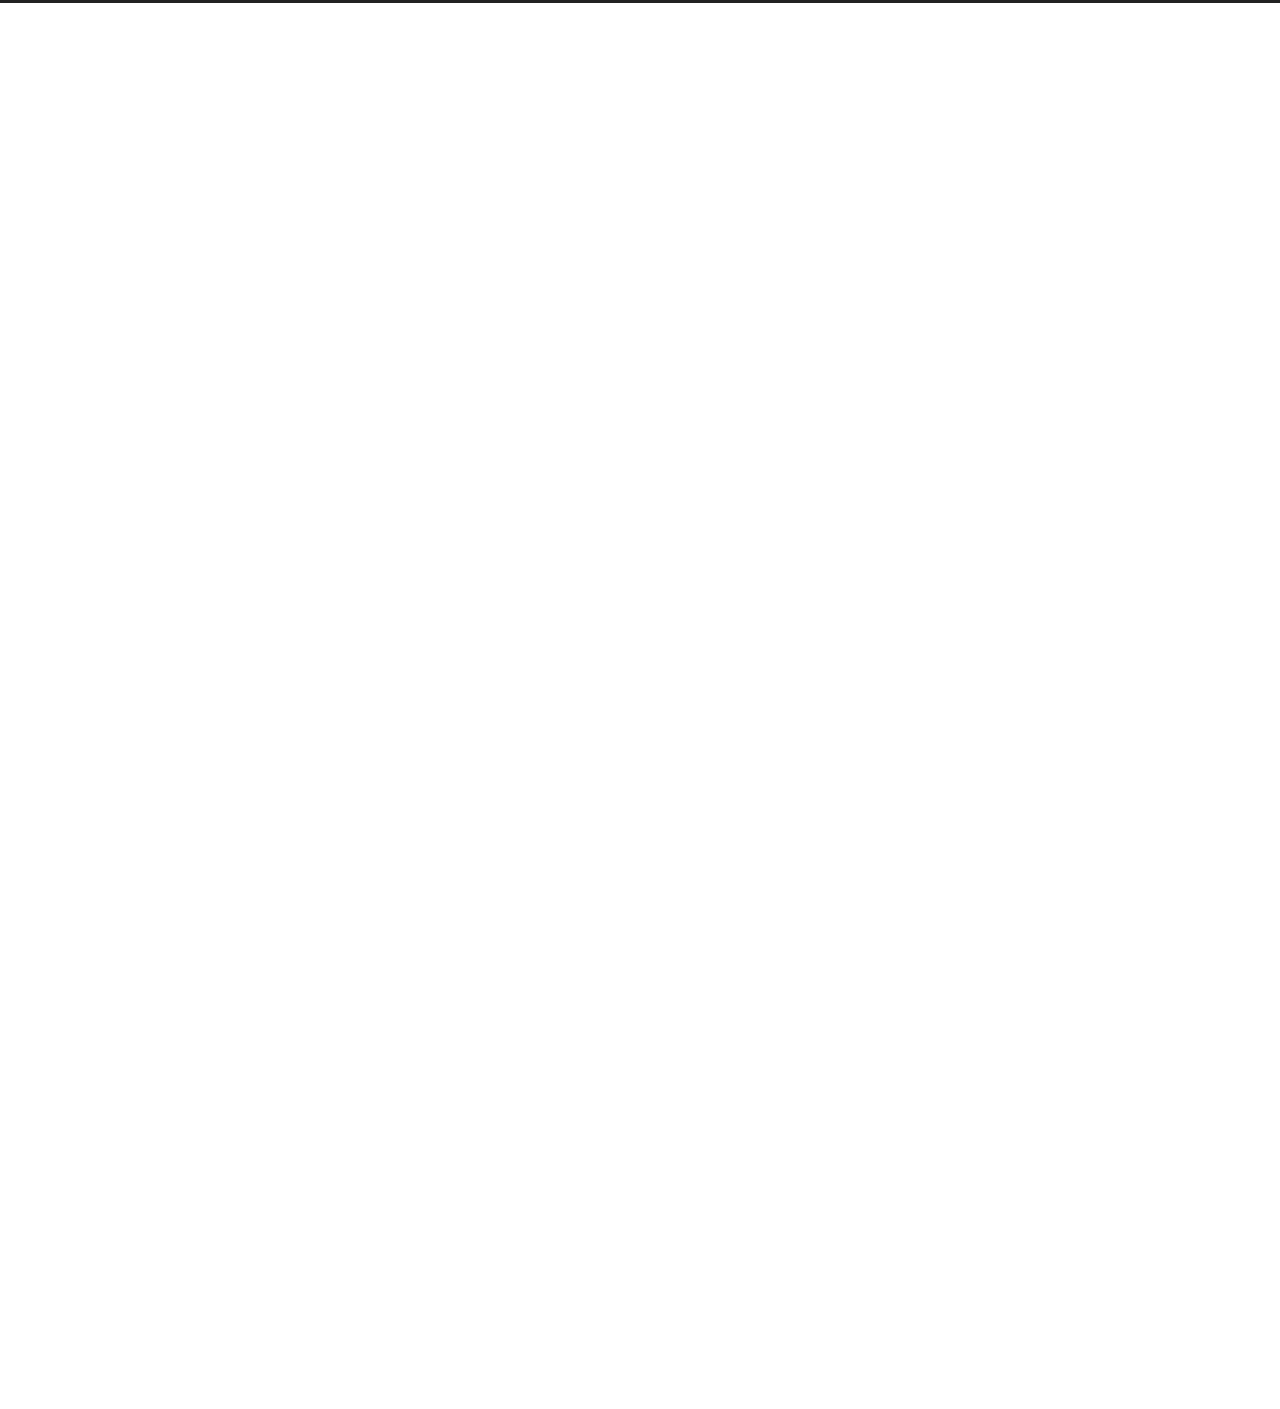
==== index.html @ e2748d56 "Site updated: 2022-07-27 19:43:59" ====
<!DOCTYPE html>
<html lang="en">
<head>
  <meta charset="UTF-8">
<meta name="viewport" content="width=device-width">
<meta name="theme-color" content="#222"><meta name="generator" content="Hexo 6.2.0">


  <link rel="apple-touch-icon" sizes="180x180" href="/images/apple-touch-icon-next.png">
  <link rel="icon" type="image/png" sizes="32x32" href="/images/favicon-32x32-next.png">
  <link rel="icon" type="image/png" sizes="16x16" href="/images/favicon-16x16-next.png">
  <link rel="mask-icon" href="/images/logo.svg" color="#222">

<link rel="stylesheet" href="/css/main.css">



<link rel="stylesheet" href="https://cdnjs.cloudflare.com/ajax/libs/font-awesome/6.1.1/css/all.min.css" integrity="sha256-DfWjNxDkM94fVBWx1H5BMMp0Zq7luBlV8QRcSES7s+0=" crossorigin="anonymous">
  <link rel="stylesheet" href="https://cdnjs.cloudflare.com/ajax/libs/animate.css/3.1.1/animate.min.css" integrity="sha256-PR7ttpcvz8qrF57fur/yAx1qXMFJeJFiA6pSzWi0OIE=" crossorigin="anonymous">

<script class="next-config" data-name="main" type="application/json">{"hostname":"example.com","root":"/","images":"/images","scheme":"Muse","darkmode":false,"version":"8.12.2","exturl":false,"sidebar":{"position":"left","display":"post","padding":18,"offset":12},"copycode":{"enable":false,"style":null},"bookmark":{"enable":false,"color":"#222","save":"auto"},"mediumzoom":false,"lazyload":false,"pangu":false,"comments":{"style":"tabs","active":null,"storage":true,"lazyload":false,"nav":null},"stickytabs":false,"motion":{"enable":true,"async":false,"transition":{"post_block":"fadeIn","post_header":"fadeInDown","post_body":"fadeInDown","coll_header":"fadeInLeft","sidebar":"fadeInUp"}},"prism":false,"i18n":{"placeholder":"Searching...","empty":"We didn't find any results for the search: ${query}","hits_time":"${hits} results found in ${time} ms","hits":"${hits} results found"}}</script><script src="/js/config.js"></script>

    <meta property="og:type" content="website">
<meta property="og:title" content="Hexo">
<meta property="og:url" content="http://example.com/index.html">
<meta property="og:site_name" content="Hexo">
<meta property="og:locale" content="en_US">
<meta property="article:author" content="John Doe">
<meta name="twitter:card" content="summary">


<link rel="canonical" href="http://example.com/">



<script class="next-config" data-name="page" type="application/json">{"sidebar":"","isHome":true,"isPost":false,"lang":"en","comments":"","permalink":"","path":"index.html","title":""}</script>

<script class="next-config" data-name="calendar" type="application/json">""</script>
<title>Hexo</title>
  





  <noscript>
    <link rel="stylesheet" href="/css/noscript.css">
  </noscript>
</head>

<body itemscope itemtype="http://schema.org/WebPage" class="use-motion">
  <div class="headband"></div>

  <main class="main">
    <header class="header" itemscope itemtype="http://schema.org/WPHeader">
      <div class="header-inner"><div class="site-brand-container">
  <div class="site-nav-toggle">
    <div class="toggle" aria-label="Toggle navigation bar" role="button">
    </div>
  </div>

  <div class="site-meta">

    <a href="/" class="brand" rel="start">
      <i class="logo-line"></i>
      <h1 class="site-title">Hexo</h1>
      <i class="logo-line"></i>
    </a>
  </div>

  <div class="site-nav-right">
    <div class="toggle popup-trigger">
    </div>
  </div>
</div>







</div>
        
  
  <div class="toggle sidebar-toggle" role="button">
    <span class="toggle-line"></span>
    <span class="toggle-line"></span>
    <span class="toggle-line"></span>
  </div>

  <aside class="sidebar">

    <div class="sidebar-inner sidebar-overview-active">
      <ul class="sidebar-nav">
        <li class="sidebar-nav-toc">
          Table of Contents
        </li>
        <li class="sidebar-nav-overview">
          Overview
        </li>
      </ul>

      <div class="sidebar-panel-container">
        <!--noindex-->
        <div class="post-toc-wrap sidebar-panel">
        </div>
        <!--/noindex-->

        <div class="site-overview-wrap sidebar-panel">
          <div class="site-author site-overview-item animated" itemprop="author" itemscope itemtype="http://schema.org/Person">
  <p class="site-author-name" itemprop="name">John Doe</p>
  <div class="site-description" itemprop="description"></div>
</div>
<div class="site-state-wrap site-overview-item animated">
  <nav class="site-state">
      <div class="site-state-item site-state-posts">
        <a href="/archives/">
          <span class="site-state-item-count">1</span>
          <span class="site-state-item-name">posts</span>
        </a>
      </div>
  </nav>
</div>



        </div>
      </div>
    </div>
  </aside>
  <div class="sidebar-dimmer"></div>


    </header>

    
  <div class="back-to-top" role="button" aria-label="Back to top">
    <i class="fa fa-arrow-up"></i>
    <span>0%</span>
  </div>

<noscript>
  <div class="noscript-warning">Theme NexT works best with JavaScript enabled</div>
</noscript>


    <div class="main-inner index posts-expand">

    


<div class="post-block">
  
  

  <article itemscope itemtype="http://schema.org/Article" class="post-content" lang="">
    <link itemprop="mainEntityOfPage" href="http://example.com/2022/07/27/hello-world/">

    <span hidden itemprop="author" itemscope itemtype="http://schema.org/Person">
      <meta itemprop="image" content="/images/avatar.gif">
      <meta itemprop="name" content="John Doe">
    </span>

    <span hidden itemprop="publisher" itemscope itemtype="http://schema.org/Organization">
      <meta itemprop="name" content="Hexo">
      <meta itemprop="description" content="">
    </span>

    <span hidden itemprop="post" itemscope itemtype="http://schema.org/CreativeWork">
      <meta itemprop="name" content="undefined | Hexo">
      <meta itemprop="description" content="">
    </span>
      <header class="post-header">
        <h2 class="post-title" itemprop="name headline">
          <a href="/2022/07/27/hello-world/" class="post-title-link" itemprop="url">Hello World</a>
        </h2>

        <div class="post-meta-container">
          <div class="post-meta">
    <span class="post-meta-item">
      <span class="post-meta-item-icon">
        <i class="far fa-calendar"></i>
      </span>
      <span class="post-meta-item-text">Posted on</span>

      <time title="Created: 2022-07-27 19:14:29" itemprop="dateCreated datePublished" datetime="2022-07-27T19:14:29+08:00">2022-07-27</time>
    </span>

  
</div>

        </div>
      </header>

    
    
    
    <div class="post-body" itemprop="articleBody">
          <p>Welcome to <a target="_blank" rel="noopener" href="https://hexo.io/">Hexo</a>! This is your very first post. Check <a target="_blank" rel="noopener" href="https://hexo.io/docs/">documentation</a> for more info. If you get any problems when using Hexo, you can find the answer in <a target="_blank" rel="noopener" href="https://hexo.io/docs/troubleshooting.html">troubleshooting</a> or you can ask me on <a target="_blank" rel="noopener" href="https://github.com/hexojs/hexo/issues">GitHub</a>.</p>
<h2 id="Quick-Start"><a href="#Quick-Start" class="headerlink" title="Quick Start"></a>Quick Start</h2><h3 id="Create-a-new-post"><a href="#Create-a-new-post" class="headerlink" title="Create a new post"></a>Create a new post</h3><figure class="highlight bash"><table><tr><td class="gutter"><pre><span class="line">1</span><br></pre></td><td class="code"><pre><span class="line">$ hexo new <span class="string">&quot;My New Post&quot;</span></span><br></pre></td></tr></table></figure>

<p>More info: <a target="_blank" rel="noopener" href="https://hexo.io/docs/writing.html">Writing</a></p>
<h3 id="Run-server"><a href="#Run-server" class="headerlink" title="Run server"></a>Run server</h3><figure class="highlight bash"><table><tr><td class="gutter"><pre><span class="line">1</span><br></pre></td><td class="code"><pre><span class="line">$ hexo server</span><br></pre></td></tr></table></figure>

<p>More info: <a target="_blank" rel="noopener" href="https://hexo.io/docs/server.html">Server</a></p>
<h3 id="Generate-static-files"><a href="#Generate-static-files" class="headerlink" title="Generate static files"></a>Generate static files</h3><figure class="highlight bash"><table><tr><td class="gutter"><pre><span class="line">1</span><br></pre></td><td class="code"><pre><span class="line">$ hexo generate</span><br></pre></td></tr></table></figure>

<p>More info: <a target="_blank" rel="noopener" href="https://hexo.io/docs/generating.html">Generating</a></p>
<h3 id="Deploy-to-remote-sites"><a href="#Deploy-to-remote-sites" class="headerlink" title="Deploy to remote sites"></a>Deploy to remote sites</h3><figure class="highlight bash"><table><tr><td class="gutter"><pre><span class="line">1</span><br></pre></td><td class="code"><pre><span class="line">$ hexo deploy</span><br></pre></td></tr></table></figure>

<p>More info: <a target="_blank" rel="noopener" href="https://hexo.io/docs/one-command-deployment.html">Deployment</a></p>

      
    </div>

    
    
    

    <footer class="post-footer">
        <div class="post-eof"></div>
      
    </footer>
  </article>
</div>





</div>
  </main>

  <footer class="footer">
    <div class="footer-inner">


<div class="copyright">
  &copy; 
  <span itemprop="copyrightYear">2022</span>
  <span class="with-love">
    <i class="fa fa-heart"></i>
  </span>
  <span class="author" itemprop="copyrightHolder">John Doe</span>
</div>
  <div class="powered-by">Powered by <a href="https://hexo.io/" rel="noopener" target="_blank">Hexo</a> & <a href="https://theme-next.js.org/muse/" rel="noopener" target="_blank">NexT.Muse</a>
  </div>

    </div>
  </footer>

  
  <script src="https://cdnjs.cloudflare.com/ajax/libs/animejs/3.2.1/anime.min.js" integrity="sha256-XL2inqUJaslATFnHdJOi9GfQ60on8Wx1C2H8DYiN1xY=" crossorigin="anonymous"></script>
<script src="/js/comments.js"></script><script src="/js/utils.js"></script><script src="/js/motion.js"></script><script src="/js/schemes/muse.js"></script><script src="/js/next-boot.js"></script>

  





  





</body>
</html>
---- css/main.css ----
:root {
  --body-bg-color: #fff;
  --content-bg-color: #fff;
  --card-bg-color: #f5f5f5;
  --text-color: #555;
  --blockquote-color: #666;
  --link-color: #555;
  --link-hover-color: #222;
  --brand-color: #fff;
  --brand-hover-color: #fff;
  --table-row-odd-bg-color: #f9f9f9;
  --table-row-hover-bg-color: #f5f5f5;
  --menu-item-bg-color: #f5f5f5;
  --theme-color: #222;
  --btn-default-bg: #222;
  --btn-default-color: #fff;
  --btn-default-border-color: #222;
  --btn-default-hover-bg: #fff;
  --btn-default-hover-color: #222;
  --btn-default-hover-border-color: #222;
  --highlight-background: #f3f3f3;
  --highlight-foreground: #444;
  --highlight-gutter-background: #e1e1e1;
  --highlight-gutter-foreground: #555;
  color-scheme: light;
}
html {
  line-height: 1.15; /* 1 */
  -webkit-text-size-adjust: 100%; /* 2 */
}
body {
  margin: 0;
}
main {
  display: block;
}
h1 {
  font-size: 2em;
  margin: 0.67em 0;
}
hr {
  box-sizing: content-box; /* 1 */
  height: 0; /* 1 */
  overflow: visible; /* 2 */
}
pre {
  font-family: monospace, monospace; /* 1 */
  font-size: 1em; /* 2 */
}
a {
  background: transparent;
}
abbr[title] {
  border-bottom: none; /* 1 */
  text-decoration: underline; /* 2 */
  text-decoration: underline dotted; /* 2 */
}
b,
strong {
  font-weight: bolder;
}
code,
kbd,
samp {
  font-family: monospace, monospace; /* 1 */
  font-size: 1em; /* 2 */
}
small {
  font-size: 80%;
}
sub,
sup {
  font-size: 75%;
  line-height: 0;
  position: relative;
  vertical-align: baseline;
}
sub {
  bottom: -0.25em;
}
sup {
  top: -0.5em;
}
img {
  border-style: none;
}
button,
input,
optgroup,
select,
textarea {
  font-family: inherit; /* 1 */
  font-size: 100%; /* 1 */
  line-height: 1.15; /* 1 */
  margin: 0; /* 2 */
}
button,
input {
/* 1 */
  overflow: visible;
}
button,
select {
/* 1 */
  text-transform: none;
}
button,
[type='button'],
[type='reset'],
[type='submit'] {
  -webkit-appearance: button;
}
button::-moz-focus-inner,
[type='button']::-moz-focus-inner,
[type='reset']::-moz-focus-inner,
[type='submit']::-moz-focus-inner {
  border-style: none;
  padding: 0;
}
button:-moz-focusring,
[type='button']:-moz-focusring,
[type='reset']:-moz-focusring,
[type='submit']:-moz-focusring {
  outline: 1px dotted ButtonText;
}
fieldset {
  padding: 0.35em 0.75em 0.625em;
}
legend {
  box-sizing: border-box; /* 1 */
  color: inherit; /* 2 */
  display: table; /* 1 */
  max-width: 100%; /* 1 */
  padding: 0; /* 3 */
  white-space: normal; /* 1 */
}
progress {
  vertical-align: baseline;
}
textarea {
  overflow: auto;
}
[type='checkbox'],
[type='radio'] {
  box-sizing: border-box; /* 1 */
  padding: 0; /* 2 */
}
[type='number']::-webkit-inner-spin-button,
[type='number']::-webkit-outer-spin-button {
  height: auto;
}
[type='search'] {
  outline-offset: -2px; /* 2 */
  -webkit-appearance: textfield; /* 1 */
}
[type='search']::-webkit-search-decoration {
  -webkit-appearance: none;
}
::-webkit-file-upload-button {
  font: inherit; /* 2 */
  -webkit-appearance: button; /* 1 */
}
details {
  display: block;
}
summary {
  display: list-item;
}
template {
  display: none;
}
[hidden] {
  display: none;
}
::selection {
  background: #262a30;
  color: #eee;
}
html,
body {
  height: 100%;
}
body {
  background: var(--body-bg-color);
  box-sizing: border-box;
  color: var(--text-color);
  font-family: Lato, 'PingFang SC', 'Microsoft YaHei', sans-serif;
  font-size: 1em;
  line-height: 2;
  min-height: 100%;
  position: relative;
  transition: padding 0.2s ease-in-out;
}
h1,
h2,
h3,
h4,
h5,
h6 {
  font-family: Lato, 'PingFang SC', 'Microsoft YaHei', sans-serif;
  font-weight: bold;
  line-height: 1.5;
  margin: 30px 0 15px;
}
h1 {
  font-size: 1.5em;
}
h2 {
  font-size: 1.375em;
}
h3 {
  font-size: 1.25em;
}
h4 {
  font-size: 1.125em;
}
h5 {
  font-size: 1em;
}
h6 {
  font-size: 0.875em;
}
p {
  margin: 0 0 20px;
}
a {
  border-bottom: 1px solid #999;
  color: var(--link-color);
  cursor: pointer;
  outline: 0;
  text-decoration: none;
  overflow-wrap: break-word;
}
a:hover {
  border-bottom-color: var(--link-hover-color);
  color: var(--link-hover-color);
}
iframe,
img,
video,
embed {
  display: block;
  margin-left: auto;
  margin-right: auto;
  max-width: 100%;
}
hr {
  background-image: repeating-linear-gradient(-45deg, #ddd, #ddd 4px, transparent 4px, transparent 8px);
  border: 0;
  height: 3px;
  margin: 40px 0;
}
blockquote {
  border-left: 4px solid #ddd;
  color: var(--blockquote-color);
  margin: 0;
  padding: 0 15px;
}
blockquote cite::before {
  content: '-';
  padding: 0 5px;
}
dt {
  font-weight: bold;
}
dd {
  margin: 0;
  padding: 0;
}
.table-container {
  overflow: auto;
}
table {
  border-collapse: collapse;
  border-spacing: 0;
  font-size: 0.875em;
  margin: 0 0 20px;
  width: 100%;
}
tbody tr:nth-of-type(odd) {
  background: var(--table-row-odd-bg-color);
}
tbody tr:hover {
  background: var(--table-row-hover-bg-color);
}
caption,
th,
td {
  padding: 8px;
}
th,
td {
  border: 1px solid #ddd;
  border-bottom: 3px solid #ddd;
}
th {
  font-weight: 700;
  padding-bottom: 10px;
}
td {
  border-bottom-width: 1px;
}
.btn {
  background: var(--btn-default-bg);
  border: 2px solid var(--btn-default-border-color);
  border-radius: 0;
  color: var(--btn-default-color);
  display: inline-block;
  font-size: 0.875em;
  line-height: 2;
  padding: 0 20px;
  transition: background-color 0.2s ease-in-out;
}
.btn:hover {
  background: var(--btn-default-hover-bg);
  border-color: var(--btn-default-hover-border-color);
  color: var(--btn-default-hover-color);
}
.btn + .btn {
  margin: 0 0 8px 8px;
}
.btn .fa-fw {
  text-align: left;
  width: 1.285714285714286em;
}
.toggle {
  line-height: 0;
}
.toggle .toggle-line {
  background: #fff;
  display: block;
  height: 2px;
  left: 0;
  position: relative;
  top: 0;
  transition: all 0.4s;
  width: 100%;
}
.toggle .toggle-line:not(:first-child) {
  margin-top: 3px;
}
.toggle.toggle-arrow .toggle-line:first-child {
  left: 50%;
  top: 2px;
  transform: rotate(45deg);
  width: 50%;
}
.toggle.toggle-arrow .toggle-line:last-child {
  left: 50%;
  top: -2px;
  transform: rotate(-45deg);
  width: 50%;
}
.toggle.toggle-close .toggle-line:nth-child(2) {
  opacity: 0;
}
.toggle.toggle-close .toggle-line:first-child {
  top: 5px;
  transform: rotate(45deg);
}
.toggle.toggle-close .toggle-line:last-child {
  top: -5px;
  transform: rotate(-45deg);
}
/*!
  Theme: Default
  Description: Original highlight.js style
  Author: (c) Ivan Sagalaev <maniac@softwaremaniacs.org>
  Maintainer: @highlightjs/core-team
  Website: https://highlightjs.org/
  License: see project LICENSE
  Touched: 2021
*/pre code.hljs{display:block;overflow-x:auto;padding:1em}code.hljs{padding:3px 5px}.hljs{background:#f3f3f3;color:#444}.hljs-comment{color:#697070}.hljs-punctuation,.hljs-tag{color:#444a}.hljs-tag .hljs-attr,.hljs-tag .hljs-name{color:#444}.hljs-attribute,.hljs-doctag,.hljs-keyword,.hljs-meta .hljs-keyword,.hljs-name,.hljs-selector-tag{font-weight:700}.hljs-deletion,.hljs-number,.hljs-quote,.hljs-selector-class,.hljs-selector-id,.hljs-string,.hljs-template-tag,.hljs-type{color:#800}.hljs-section,.hljs-title{color:#800;font-weight:700}.hljs-link,.hljs-operator,.hljs-regexp,.hljs-selector-attr,.hljs-selector-pseudo,.hljs-symbol,.hljs-template-variable,.hljs-variable{color:#ab5656}.hljs-literal{color:#695}.hljs-addition,.hljs-built_in,.hljs-bullet,.hljs-code{color:#397300}.hljs-meta{color:#1f7199}.hljs-meta .hljs-string{color:#38a}.hljs-emphasis{font-style:italic}.hljs-strong{font-weight:700}
code,
kbd,
figure.highlight,
pre {
  background: var(--highlight-background);
  color: var(--highlight-foreground);
}
figure.highlight,
pre {
  line-height: 1.6;
  margin: 0 auto 20px;
}
figure.highlight figcaption,
pre .caption,
pre figcaption {
  background: var(--highlight-gutter-background);
  color: var(--highlight-foreground);
  display: flow-root;
  font-size: 0.875em;
  line-height: 1.2;
  padding: 0.5em;
}
figure.highlight figcaption a,
pre .caption a,
pre figcaption a {
  color: var(--highlight-foreground);
  float: right;
}
figure.highlight figcaption a:hover,
pre .caption a:hover,
pre figcaption a:hover {
  border-bottom-color: var(--highlight-foreground);
}
pre,
code {
  font-family: consolas, Menlo, monospace, 'PingFang SC', 'Microsoft YaHei';
}
code {
  border-radius: 3px;
  font-size: 0.875em;
  padding: 2px 4px;
  overflow-wrap: break-word;
}
kbd {
  border: 2px solid #ccc;
  border-radius: 0.2em;
  box-shadow: 0.1em 0.1em 0.2em rgba(0,0,0,0.1);
  font-family: inherit;
  padding: 0.1em 0.3em;
  white-space: nowrap;
}
figure.highlight {
  position: relative;
}
figure.highlight pre {
  border: 0;
  margin: 0;
  padding: 10px 0;
}
figure.highlight table {
  border: 0;
  margin: 0;
  width: auto;
}
figure.highlight td {
  border: 0;
  padding: 0;
}
figure.highlight .gutter {
  -moz-user-select: none;
  -ms-user-select: none;
  -webkit-user-select: none;
  user-select: none;
}
figure.highlight .gutter pre {
  background: var(--highlight-gutter-background);
  color: var(--highlight-gutter-foreground);
  padding-left: 10px;
  padding-right: 10px;
  text-align: right;
}
figure.highlight .code pre {
  padding-left: 10px;
  width: 100%;
}
figure.highlight .marked {
  background: rgba(0,0,0,0.3);
}
pre .caption,
pre figcaption {
  margin-bottom: 10px;
}
.gist table {
  width: auto;
}
.gist table td {
  border: 0;
}
pre {
  overflow: auto;
  padding: 10px;
  position: relative;
}
pre code {
  background: none;
  padding: 0;
  text-shadow: none;
}
.blockquote-center {
  border-left: 0;
  margin: 40px 0;
  padding: 0;
  position: relative;
  text-align: center;
}
.blockquote-center::before,
.blockquote-center::after {
  left: 0;
  line-height: 1;
  opacity: 0.6;
  position: absolute;
  width: 100%;
}
.blockquote-center::before {
  border-top: 1px solid #ccc;
  text-align: left;
  top: -20px;
  content: '\f10d';
  font-family: 'Font Awesome 5 Free';
  font-weight: 900;
}
.blockquote-center::after {
  border-bottom: 1px solid #ccc;
  bottom: -20px;
  text-align: right;
  content: '\f10e';
  font-family: 'Font Awesome 5 Free';
  font-weight: 900;
}
.blockquote-center p,
.blockquote-center div {
  text-align: center;
}
.group-picture {
  margin-bottom: 20px;
}
.group-picture .group-picture-row {
  display: flex;
  gap: 3px;
  margin-bottom: 3px;
}
.group-picture .group-picture-column {
  flex: 1;
}
.group-picture .group-picture-column img {
  height: 100%;
  margin: 0;
  object-fit: cover;
  width: 100%;
}
.post-body .label {
  color: #555;
  padding: 0 2px;
}
.post-body .label.default {
  background: #f0f0f0;
}
.post-body .label.primary {
  background: #efe6f7;
}
.post-body .label.info {
  background: #e5f2f8;
}
.post-body .label.success {
  background: #e7f4e9;
}
.post-body .label.warning {
  background: #fcf6e1;
}
.post-body .label.danger {
  background: #fae8eb;
}
.post-body .link-grid {
  display: grid;
  grid-gap: 1.5rem;
  gap: 1.5rem;
  grid-template-columns: 1fr 1fr;
  margin-bottom: 20px;
  padding: 1rem;
}
@media (max-width: 767px) {
  .post-body .link-grid {
    grid-template-columns: 1fr;
  }
}
.post-body .link-grid .link-grid-container {
  border: solid #ddd;
  box-shadow: 1rem 1rem 0.5rem rgba(0,0,0,0.5);
  min-height: 5rem;
  min-width: 0;
  padding: 0.5rem;
  position: relative;
  transition: background 0.3s;
}
.post-body .link-grid .link-grid-container:hover {
  animation: next-shake 0.5s;
  background: var(--card-bg-color);
}
.post-body .link-grid .link-grid-container:active {
  box-shadow: 0.5rem 0.5rem 0.25rem rgba(0,0,0,0.5);
  transform: translate(0.2rem, 0.2rem);
}
.post-body .link-grid .link-grid-container .link-grid-image {
  border: 1px solid #ddd;
  border-radius: 50%;
  box-sizing: border-box;
  height: 5rem;
  padding: 3px;
  position: absolute;
  width: 5rem;
}
.post-body .link-grid .link-grid-container p {
  margin: 0 1rem 0 6rem;
}
.post-body .link-grid .link-grid-container p:first-of-type {
  font-size: 1.2em;
}
.post-body .link-grid .link-grid-container p:last-of-type {
  font-size: 0.8em;
  line-height: 1.3rem;
  opacity: 0.7;
}
.post-body .link-grid .link-grid-container a {
  border: 0;
  height: 100%;
  left: 0;
  position: absolute;
  top: 0;
  width: 100%;
}
@-moz-keyframes next-shake {
  0% {
    transform: translate(1pt, 1pt) rotate(0deg);
  }
  10% {
    transform: translate(-1pt, -2pt) rotate(-1deg);
  }
  20% {
    transform: translate(-3pt, 0pt) rotate(1deg);
  }
  30% {
    transform: translate(3pt, 2pt) rotate(0deg);
  }
  40% {
    transform: translate(1pt, -1pt) rotate(1deg);
  }
  50% {
    transform: translate(-1pt, 2pt) rotate(-1deg);
  }
  60% {
    transform: translate(-3pt, 1pt) rotate(0deg);
  }
  70% {
    transform: translate(3pt, 1pt) rotate(-1deg);
  }
  80% {
    transform: translate(-1pt, -1pt) rotate(1deg);
  }
  90% {
    transform: translate(1pt, 2pt) rotate(0deg);
  }
  100% {
    transform: translate(1pt, -2pt) rotate(-1deg);
  }
}
@-webkit-keyframes next-shake {
  0% {
    transform: translate(1pt, 1pt) rotate(0deg);
  }
  10% {
    transform: translate(-1pt, -2pt) rotate(-1deg);
  }
  20% {
    transform: translate(-3pt, 0pt) rotate(1deg);
  }
  30% {
    transform: translate(3pt, 2pt) rotate(0deg);
  }
  40% {
    transform: translate(1pt, -1pt) rotate(1deg);
  }
  50% {
    transform: translate(-1pt, 2pt) rotate(-1deg);
  }
  60% {
    transform: translate(-3pt, 1pt) rotate(0deg);
  }
  70% {
    transform: translate(3pt, 1pt) rotate(-1deg);
  }
  80% {
    transform: translate(-1pt, -1pt) rotate(1deg);
  }
  90% {
    transform: translate(1pt, 2pt) rotate(0deg);
  }
  100% {
    transform: translate(1pt, -2pt) rotate(-1deg);
  }
}
@-o-keyframes next-shake {
  0% {
    transform: translate(1pt, 1pt) rotate(0deg);
  }
  10% {
    transform: translate(-1pt, -2pt) rotate(-1deg);
  }
  20% {
    transform: translate(-3pt, 0pt) rotate(1deg);
  }
  30% {
    transform: translate(3pt, 2pt) rotate(0deg);
  }
  40% {
    transform: translate(1pt, -1pt) rotate(1deg);
  }
  50% {
    transform: translate(-1pt, 2pt) rotate(-1deg);
  }
  60% {
    transform: translate(-3pt, 1pt) rotate(0deg);
  }
  70% {
    transform: translate(3pt, 1pt) rotate(-1deg);
  }
  80% {
    transform: translate(-1pt, -1pt) rotate(1deg);
  }
  90% {
    transform: translate(1pt, 2pt) rotate(0deg);
  }
  100% {
    transform: translate(1pt, -2pt) rotate(-1deg);
  }
}
@keyframes next-shake {
  0% {
    transform: translate(1pt, 1pt) rotate(0deg);
  }
  10% {
    transform: translate(-1pt, -2pt) rotate(-1deg);
  }
  20% {
    transform: translate(-3pt, 0pt) rotate(1deg);
  }
  30% {
    transform: translate(3pt, 2pt) rotate(0deg);
  }
  40% {
    transform: translate(1pt, -1pt) rotate(1deg);
  }
  50% {
    transform: translate(-1pt, 2pt) rotate(-1deg);
  }
  60% {
    transform: translate(-3pt, 1pt) rotate(0deg);
  }
  70% {
    transform: translate(3pt, 1pt) rotate(-1deg);
  }
  80% {
    transform: translate(-1pt, -1pt) rotate(1deg);
  }
  90% {
    transform: translate(1pt, 2pt) rotate(0deg);
  }
  100% {
    transform: translate(1pt, -2pt) rotate(-1deg);
  }
}
.post-body .note {
  border-radius: 3px;
  margin-bottom: 20px;
  padding: 1em;
  position: relative;
  border: 1px solid #eee;
  border-left-width: 5px;
}
.post-body .note summary {
  cursor: pointer;
  outline: 0;
}
.post-body .note summary p {
  display: inline;
}
.post-body .note h2,
.post-body .note h3,
.post-body .note h4,
.post-body .note h5,
.post-body .note h6 {
  border-bottom: initial;
  margin: 0;
  padding-top: 0;
}
.post-body .note p:first-child,
.post-body .note ul:first-child,
.post-body .note ol:first-child,
.post-body .note table:first-child,
.post-body .note pre:first-child,
.post-body .note blockquote:first-child,
.post-body .note img:first-child {
  margin-top: 0;
}
.post-body .note p:last-child,
.post-body .note ul:last-child,
.post-body .note ol:last-child,
.post-body .note table:last-child,
.post-body .note pre:last-child,
.post-body .note blockquote:last-child,
.post-body .note img:last-child {
  margin-bottom: 0;
}
.post-body .note.default {
  border-left-color: #777;
}
.post-body .note.default h2,
.post-body .note.default h3,
.post-body .note.default h4,
.post-body .note.default h5,
.post-body .note.default h6 {
  color: #777;
}
.post-body .note.primary {
  border-left-color: #6f42c1;
}
.post-body .note.primary h2,
.post-body .note.primary h3,
.post-body .note.primary h4,
.post-body .note.primary h5,
.post-body .note.primary h6 {
  color: #6f42c1;
}
.post-body .note.info {
  border-left-color: #428bca;
}
.post-body .note.info h2,
.post-body .note.info h3,
.post-body .note.info h4,
.post-body .note.info h5,
.post-body .note.info h6 {
  color: #428bca;
}
.post-body .note.success {
  border-left-color: #5cb85c;
}
.post-body .note.success h2,
.post-body .note.success h3,
.post-body .note.success h4,
.post-body .note.success h5,
.post-body .note.success h6 {
  color: #5cb85c;
}
.post-body .note.warning {
  border-left-color: #f0ad4e;
}
.post-body .note.warning h2,
.post-body .note.warning h3,
.post-body .note.warning h4,
.post-body .note.warning h5,
.post-body .note.warning h6 {
  color: #f0ad4e;
}
.post-body .note.danger {
  border-left-color: #d9534f;
}
.post-body .note.danger h2,
.post-body .note.danger h3,
.post-body .note.danger h4,
.post-body .note.danger h5,
.post-body .note.danger h6 {
  color: #d9534f;
}
.post-body .tabs {
  margin-bottom: 20px;
}
.post-body .tabs,
.tabs-comment {
  padding-top: 10px;
}
.post-body .tabs ul.nav-tabs,
.tabs-comment ul.nav-tabs {
  background: var(--body-bg-color);
  display: flex;
  display: flex;
  flex-wrap: wrap;
  justify-content: center;
  margin: 0;
  padding: 0;
  position: -webkit-sticky;
  position: sticky;
  top: 0;
  z-index: 5;
}
@media (max-width: 413px) {
  .post-body .tabs ul.nav-tabs,
  .tabs-comment ul.nav-tabs {
    display: block;
    margin-bottom: 5px;
  }
}
.post-body .tabs ul.nav-tabs li.tab,
.tabs-comment ul.nav-tabs li.tab {
  border-bottom: 1px solid #ddd;
  border-left: 1px solid transparent;
  border-right: 1px solid transparent;
  border-radius: 0 0 0 0;
  border-top: 3px solid transparent;
  flex-grow: 1;
  list-style-type: none;
}
@media (max-width: 413px) {
  .post-body .tabs ul.nav-tabs li.tab,
  .tabs-comment ul.nav-tabs li.tab {
    border-bottom: 1px solid transparent;
    border-left: 3px solid transparent;
    border-right: 1px solid transparent;
    border-top: 1px solid transparent;
  }
}
@media (max-width: 413px) {
  .post-body .tabs ul.nav-tabs li.tab,
  .tabs-comment ul.nav-tabs li.tab {
    border-radius: 0;
  }
}
.post-body .tabs ul.nav-tabs li.tab a,
.tabs-comment ul.nav-tabs li.tab a {
  border-bottom: initial;
  display: block;
  line-height: 1.8;
  padding: 0.25em 0.75em;
  text-align: center;
  transition: all 0.2s ease-out;
}
.post-body .tabs ul.nav-tabs li.tab a i,
.tabs-comment ul.nav-tabs li.tab a i {
  width: 1.285714285714286em;
}
.post-body .tabs ul.nav-tabs li.tab.active,
.tabs-comment ul.nav-tabs li.tab.active {
  border-bottom-color: transparent;
  border-left-color: #ddd;
  border-right-color: #ddd;
  border-top-color: #fc6423;
}
@media (max-width: 413px) {
  .post-body .tabs ul.nav-tabs li.tab.active,
  .tabs-comment ul.nav-tabs li.tab.active {
    border-bottom-color: #ddd;
    border-left-color: #fc6423;
    border-right-color: #ddd;
    border-top-color: #ddd;
  }
}
.post-body .tabs ul.nav-tabs li.tab.active a,
.tabs-comment ul.nav-tabs li.tab.active a {
  cursor: default;
}
.post-body .tabs .tab-content,
.tabs-comment .tab-content {
  border: 1px solid #ddd;
  border-radius: 0 0 0 0;
  border-top-color: transparent;
}
@media (max-width: 413px) {
  .post-body .tabs .tab-content,
  .tabs-comment .tab-content {
    border-radius: 0;
    border-top-color: #ddd;
  }
}
.post-body .tabs .tab-content .tab-pane,
.tabs-comment .tab-content .tab-pane {
  padding: 20px 20px 0;
}
.post-body .tabs .tab-content .tab-pane:not(.active),
.tabs-comment .tab-content .tab-pane:not(.active) {
  display: none;
}
.pagination .prev,
.pagination .next,
.pagination .page-number,
.pagination .space {
  display: inline-block;
  margin: -1px 10px 0;
  padding: 0 10px;
}
@media (max-width: 767px) {
  .pagination .prev,
  .pagination .next,
  .pagination .page-number,
  .pagination .space {
    margin: 0 5px;
  }
}
.pagination .page-number.current {
  background: #ccc;
  border-color: #ccc;
  color: var(--content-bg-color);
}
.pagination {
  border-top: 1px solid #eee;
  margin: 120px 0 0;
  text-align: center;
}
.pagination .prev,
.pagination .next,
.pagination .page-number {
  border-bottom: 0;
  border-top: 1px solid #eee;
  transition: border-color 0.2s ease-in-out;
}
.pagination .prev:hover,
.pagination .next:hover,
.pagination .page-number:hover {
  border-top-color: var(--link-hover-color);
}
@media (max-width: 767px) {
  .pagination {
    border-top: 0;
  }
  .pagination .prev,
  .pagination .next,
  .pagination .page-number {
    border-bottom: 1px solid #eee;
    border-top: 0;
  }
  .pagination .prev:hover,
  .pagination .next:hover,
  .pagination .page-number:hover {
    border-bottom-color: var(--link-hover-color);
  }
}
.pagination .space {
  margin: 0;
  padding: 0;
}
.comments {
  margin-top: 60px;
  overflow: hidden;
}
.comment-button-group {
  display: flex;
  display: flex;
  flex-wrap: wrap;
  justify-content: center;
  justify-content: center;
  margin: 1em 0;
}
.comment-button-group .comment-button {
  margin: 0.1em 0.2em;
}
.comment-button-group .comment-button.active {
  background: var(--btn-default-hover-bg);
  border-color: var(--btn-default-hover-border-color);
  color: var(--btn-default-hover-color);
}
.comment-position {
  display: none;
}
.comment-position.active {
  display: block;
}
.tabs-comment {
  margin-top: 4em;
  padding-top: 0;
}
.tabs-comment .comments {
  margin-top: 0;
  padding-top: 0;
}
.headband {
  background: var(--theme-color);
  height: 3px;
}
@media (max-width: 991px) {
  .headband {
    display: none;
  }
}
header.header {
  background: transparent;
}
.header-inner {
  margin: 0 auto;
  width: 700px;
}
@media (min-width: 1200px) {
  .header-inner {
    width: 800px;
  }
}
@media (min-width: 1600px) {
  .header-inner {
    width: 900px;
  }
}
.site-brand-container {
  display: flex;
  flex-shrink: 0;
  padding: 0 10px;
}
.use-motion header.header,
.use-motion .site-brand-container .toggle {
  opacity: 0;
}
.site-meta {
  flex-grow: 1;
  text-align: center;
}
@media (max-width: 767px) {
  .site-meta {
    text-align: center;
  }
}
.custom-logo-image {
  margin-top: 20px;
}
@media (max-width: 991px) {
  .custom-logo-image {
    display: none;
  }
}
.brand {
  border-bottom: 0;
  color: var(--brand-color);
  display: inline-block;
  padding: 0 40px;
}
.brand:hover {
  color: var(--brand-hover-color);
}
.site-title {
  font-family: Lato, 'PingFang SC', 'Microsoft YaHei', sans-serif;
  font-size: 1.375em;
  font-weight: normal;
  line-height: 1.5;
  margin: 0;
}
.site-subtitle {
  color: #999;
  font-size: 0.8125em;
  margin: 10px 0;
}
.use-motion .site-title,
.use-motion .site-subtitle,
.use-motion .custom-logo-image {
  opacity: 0;
  position: relative;
  top: -10px;
}
.site-nav-toggle,
.site-nav-right {
  display: none;
}
@media (max-width: 767px) {
  .site-nav-toggle,
  .site-nav-right {
    display: flex;
    flex-direction: column;
    justify-content: center;
  }
}
.site-nav-toggle .toggle,
.site-nav-right .toggle {
  color: var(--text-color);
  padding: 10px;
  width: 22px;
}
.site-nav-toggle .toggle .toggle-line,
.site-nav-right .toggle .toggle-line {
  background: var(--text-color);
  border-radius: 1px;
}
@media (max-width: 767px) {
  .site-nav {
    --scroll-height: 0;
    height: 0;
    overflow: hidden;
    transition: height 0.2s ease-in-out;
  }
  body:not(.site-nav-on) .site-nav .animated {
    animation: none;
  }
  body.site-nav-on .site-nav {
    height: var(--scroll-height);
  }
}
.menu {
  margin: 0;
  padding: 1em 0;
  text-align: center;
}
.menu-item {
  display: inline-block;
  list-style: none;
  margin: 0 10px;
}
@media (max-width: 767px) {
  .menu-item {
    display: block;
    margin-top: 10px;
  }
  .menu-item.menu-item-search {
    display: none;
  }
}
.menu-item a {
  border-bottom: 0;
  display: block;
  font-size: 0.8125em;
  transition: border-color 0.2s ease-in-out;
}
.menu-item a:hover,
.menu-item a.menu-item-active {
  background: var(--menu-item-bg-color);
}
.menu-item .fa,
.menu-item .fab,
.menu-item .far,
.menu-item .fas {
  margin-right: 8px;
}
.menu-item .badge {
  display: inline-block;
  font-weight: bold;
  line-height: 1;
  margin-left: 0.35em;
  margin-top: 0.35em;
  text-align: center;
  white-space: nowrap;
}
@media (max-width: 767px) {
  .menu-item .badge {
    float: right;
    margin-left: 0;
  }
}
.use-motion .menu-item {
  visibility: hidden;
}
.sidebar-inner {
  color: #999;
  max-height: calc(100vh - 36px);
  padding: 18px 10px;
  text-align: center;
  display: flex;
  flex-direction: column;
  justify-content: center;
}
.site-overview-item:not(:first-child) {
  margin-top: 10px;
}
.cc-license .cc-opacity {
  border-bottom: 0;
  opacity: 0.7;
}
.cc-license .cc-opacity:hover {
  opacity: 0.9;
}
.cc-license img {
  display: inline-block;
}
.site-author-image {
  border: 2px solid #333;
  max-width: 96px;
  padding: 2px;
}
.site-author-name {
  color: #f5f5f5;
  font-weight: normal;
  margin: 5px 0 0;
}
.site-description {
  color: #999;
  font-size: 1em;
  margin-top: 5px;
}
.links-of-author a {
  font-size: 0.8125em;
}
.links-of-author .fa,
.links-of-author .fab,
.links-of-author .far,
.links-of-author .fas {
  margin-right: 2px;
}
.sidebar .sidebar-button:not(:first-child) {
  margin-top: 15px;
}
.sidebar .sidebar-button button {
  background: transparent;
  color: #fc6423;
  cursor: pointer;
  line-height: 2;
  padding: 0 15px;
  border: 1px solid #fc6423;
  border-radius: 4px;
}
.sidebar .sidebar-button button:hover {
  background: #fc6423;
  color: #fff;
}
.sidebar .sidebar-button button .fa,
.sidebar .sidebar-button button .fab,
.sidebar .sidebar-button button .far,
.sidebar .sidebar-button button .fas {
  margin-right: 5px;
}
.links-of-blogroll {
  font-size: 0.8125em;
}
.links-of-blogroll-title {
  font-size: 0.875em;
  font-weight: 600;
  margin-top: 0;
}
.links-of-blogroll-list {
  list-style: none;
  margin: 0;
  padding: 0;
}
.sidebar-dimmer {
  display: none;
}
@media (max-width: 991px) {
  .sidebar-dimmer {
    background: #000;
    display: block;
    height: 100%;
    left: 0;
    opacity: 0;
    position: fixed;
    top: 0;
    transition: visibility 0.4s, opacity 0.4s;
    visibility: hidden;
    width: 100%;
    z-index: 10;
  }
  .sidebar-active .sidebar-dimmer {
    opacity: 0.7;
    visibility: visible;
  }
}
.sidebar-nav {
  display: none;
  margin: 0;
  padding-bottom: 20px;
  padding-left: 0;
}
.sidebar-nav-active .sidebar-nav {
  display: block;
}
.sidebar-nav li {
  border-bottom: 1px solid transparent;
  color: #666;
  cursor: pointer;
  display: inline-block;
  font-size: 0.875em;
}
.sidebar-nav li.sidebar-nav-overview {
  margin-left: 10px;
}
.sidebar-nav li:hover {
  color: #f5f5f5;
}
.sidebar-toc-active .sidebar-nav-toc,
.sidebar-overview-active .sidebar-nav-overview {
  border-bottom-color: #87daff;
  color: #87daff;
}
.sidebar-toc-active .sidebar-nav-toc:hover,
.sidebar-overview-active .sidebar-nav-overview:hover {
  color: #87daff;
}
.sidebar-panel-container {
  flex: 1;
  overflow-x: hidden;
  overflow-y: auto;
}
.sidebar-panel {
  display: none;
}
.sidebar-overview-active .site-overview-wrap {
  display: flex;
  flex-direction: column;
  justify-content: center;
}
.sidebar-toc-active .post-toc-wrap {
  display: block;
}
.sidebar-toggle {
  bottom: 45px;
  height: 12px;
  padding: 6px 5px;
  width: 14px;
  background: #222;
  cursor: pointer;
  opacity: 0.8;
  position: fixed;
  z-index: 30;
  left: 30px;
}
@media (max-width: 991px) {
  .sidebar-toggle {
    left: 20px;
  }
}
.sidebar-toggle:hover {
  opacity: 1;
}
@media (max-width: 991px) {
  .sidebar-toggle {
    opacity: 1;
  }
}
.sidebar-toggle:hover .toggle-line {
  background: #87daff;
}
@media (any-hover: hover) {
  body:not(.sidebar-active) .sidebar-toggle:hover .toggle-line:first-child {
    left: 50%;
    top: 2px;
    transform: rotate(45deg);
    width: 50%;
  }
  body:not(.sidebar-active) .sidebar-toggle:hover .toggle-line:last-child {
    left: 50%;
    top: -2px;
    transform: rotate(-45deg);
    width: 50%;
  }
}
.sidebar-active .sidebar-toggle .toggle-line:nth-child(2) {
  opacity: 0;
}
.sidebar-active .sidebar-toggle .toggle-line:first-child {
  top: 5px;
  transform: rotate(45deg);
}
.sidebar-active .sidebar-toggle .toggle-line:last-child {
  top: -5px;
  transform: rotate(-45deg);
}
.post-toc {
  font-size: 0.875em;
}
.post-toc ol {
  list-style: none;
  margin: 0;
  padding: 0 2px 5px 10px;
  text-align: left;
}
.post-toc ol > ol {
  padding-left: 0;
}
.post-toc ol a {
  transition: all 0.2s ease-in-out;
}
.post-toc .nav-item {
  line-height: 1.8;
  overflow: hidden;
  text-overflow: ellipsis;
  white-space: nowrap;
}
.post-toc .nav .nav-child {
  display: none;
}
.post-toc .nav .active > .nav-child {
  display: block;
}
.post-toc .nav .active-current > .nav-child {
  display: block;
}
.post-toc .nav .active-current > .nav-child > .nav-item {
  display: block;
}
.post-toc .nav .active > a {
  border-bottom-color: #87daff;
  color: #87daff;
}
.post-toc .nav .active-current > a {
  color: #87daff;
}
.post-toc .nav .active-current > a:hover {
  color: #87daff;
}
.site-state {
  display: flex;
  flex-wrap: wrap;
  justify-content: center;
  line-height: 1.4;
}
.site-state-item {
  padding: 0 15px;
}
.site-state-item a {
  border-bottom: 0;
  display: block;
}
.site-state-item-count {
  display: block;
  font-size: 1.25em;
  font-weight: 600;
}
.site-state-item-name {
  color: inherit;
  font-size: 0.875em;
}
.footer {
  color: #999;
  font-size: 0.875em;
  padding: 20px 0;
}
.footer.footer-fixed {
  bottom: 0;
  left: 0;
  position: absolute;
  right: 0;
}
.footer-inner {
  box-sizing: border-box;
  text-align: center;
  display: flex;
  flex-direction: column;
  justify-content: center;
  margin: 0 auto;
  width: 700px;
}
@media (min-width: 1200px) {
  .footer-inner {
    width: 800px;
  }
}
@media (min-width: 1600px) {
  .footer-inner {
    width: 900px;
  }
}
.use-motion .footer {
  opacity: 0;
}
.languages {
  display: inline-block;
  font-size: 1.125em;
  position: relative;
}
.languages .lang-select-label span {
  margin: 0 0.5em;
}
.languages .lang-select {
  height: 100%;
  left: 0;
  opacity: 0;
  position: absolute;
  top: 0;
  width: 100%;
}
.with-love {
  color: #f00;
  display: inline-block;
  margin: 0 5px;
}
@-moz-keyframes icon-animate {
  0%, 100% {
    transform: scale(1);
  }
  10%, 30% {
    transform: scale(0.9);
  }
  20%, 40%, 60%, 80% {
    transform: scale(1.1);
  }
  50%, 70% {
    transform: scale(1.1);
  }
}
@-webkit-keyframes icon-animate {
  0%, 100% {
    transform: scale(1);
  }
  10%, 30% {
    transform: scale(0.9);
  }
  20%, 40%, 60%, 80% {
    transform: scale(1.1);
  }
  50%, 70% {
    transform: scale(1.1);
  }
}
@-o-keyframes icon-animate {
  0%, 100% {
    transform: scale(1);
  }
  10%, 30% {
    transform: scale(0.9);
  }
  20%, 40%, 60%, 80% {
    transform: scale(1.1);
  }
  50%, 70% {
    transform: scale(1.1);
  }
}
@keyframes icon-animate {
  0%, 100% {
    transform: scale(1);
  }
  10%, 30% {
    transform: scale(0.9);
  }
  20%, 40%, 60%, 80% {
    transform: scale(1.1);
  }
  50%, 70% {
    transform: scale(1.1);
  }
}
.noscript-warning {
  background-color: #f55;
  color: #fff;
  font-family: sans-serif;
  font-size: 1rem;
  font-weight: bold;
  left: 0;
  position: fixed;
  text-align: center;
  top: 0;
  width: 100%;
  z-index: 50;
}
.back-to-top {
  font-size: 12px;
  bottom: -100px;
  box-sizing: border-box;
  color: #fff;
  padding: 0 6px;
  transition: bottom 0.2s ease-in-out;
  background: #222;
  cursor: pointer;
  opacity: 0.8;
  position: fixed;
  z-index: 30;
  left: 30px;
  width: 24px;
}
.back-to-top span {
  display: none;
}
@media (max-width: 991px) {
  .back-to-top {
    left: 20px;
  }
}
.back-to-top:hover {
  opacity: 1;
}
@media (max-width: 991px) {
  .back-to-top {
    opacity: 1;
  }
}
.back-to-top:hover {
  color: #87daff;
}
.back-to-top.back-to-top-on {
  bottom: 19px;
}
.rtl.post-body p,
.rtl.post-body a,
.rtl.post-body h1,
.rtl.post-body h2,
.rtl.post-body h3,
.rtl.post-body h4,
.rtl.post-body h5,
.rtl.post-body h6,
.rtl.post-body li,
.rtl.post-body ul,
.rtl.post-body ol {
  direction: rtl;
  font-family: UKIJ Ekran;
}
.rtl.post-title {
  font-family: UKIJ Ekran;
}
.post-button {
  margin-top: 40px;
  text-align: center;
}
.use-motion .post-block,
.use-motion .pagination,
.use-motion .comments {
  visibility: hidden;
}
.use-motion .post-header {
  visibility: hidden;
}
.use-motion .post-body {
  visibility: hidden;
}
.use-motion .collection-header {
  visibility: hidden;
}
.posts-collapse .post-content {
  margin-bottom: 35px;
  margin-left: 35px;
  position: relative;
}
@media (max-width: 767px) {
  .posts-collapse .post-content {
    margin-left: 0;
    margin-right: 0;
  }
}
.posts-collapse .post-content .collection-title {
  font-size: 1.125em;
  position: relative;
}
.posts-collapse .post-content .collection-title::before {
  background: #999;
  border: 1px solid #fff;
  margin-left: -6px;
  margin-top: -4px;
  position: absolute;
  top: 50%;
  border-radius: 50%;
  content: ' ';
  height: 10px;
  width: 10px;
}
.posts-collapse .post-content .collection-year {
  font-size: 1.5em;
  font-weight: bold;
  margin: 60px 0;
  position: relative;
}
.posts-collapse .post-content .collection-year::before {
  background: #bbb;
  margin-left: -4px;
  margin-top: -4px;
  position: absolute;
  top: 50%;
  border-radius: 50%;
  content: ' ';
  height: 8px;
  width: 8px;
}
.posts-collapse .post-content .collection-header {
  display: block;
  margin-left: 20px;
}
.posts-collapse .post-content .collection-header small {
  color: #bbb;
  margin-left: 5px;
}
.posts-collapse .post-content .post-header {
  border-bottom: 1px dashed #ccc;
  margin: 30px 2px 0;
  padding-left: 15px;
  position: relative;
  transition: border 0.2s ease-in-out;
}
.posts-collapse .post-content .post-header::before {
  background: #bbb;
  border: 1px solid #fff;
  left: -6px;
  position: absolute;
  top: 0.75em;
  transition: background 0.2s ease-in-out;
  border-radius: 50%;
  content: ' ';
  height: 6px;
  width: 6px;
}
.posts-collapse .post-content .post-header:hover {
  border-bottom-color: #666;
}
.posts-collapse .post-content .post-header:hover::before {
  background: #222;
}
.posts-collapse .post-content .post-meta-container {
  display: inline;
  font-size: 0.75em;
  margin-right: 10px;
}
.posts-collapse .post-content .post-title {
  display: inline;
}
.posts-collapse .post-content .post-title a {
  border-bottom: 0;
  color: var(--link-color);
}
.posts-collapse .post-content .post-title .fa-external-link-alt {
  font-size: 0.875em;
  margin-left: 5px;
}
.posts-collapse .post-content::before {
  background: #f5f5f5;
  content: ' ';
  height: 100%;
  margin-left: -2px;
  position: absolute;
  top: 1.25em;
  width: 4px;
}
.post-body {
  font-family: Lato, 'PingFang SC', 'Microsoft YaHei', sans-serif;
  overflow-wrap: break-word;
}
@media (min-width: 1200px) {
  .post-body {
    font-size: 1.125em;
  }
}
@media (min-width: 992px) {
  .post-body {
    text-align: justify;
  }
}
@media (max-width: 991px) {
  .post-body {
    text-align: justify;
  }
}
.post-body h1 .header-anchor,
.post-body h2 .header-anchor,
.post-body h3 .header-anchor,
.post-body h4 .header-anchor,
.post-body h5 .header-anchor,
.post-body h6 .header-anchor,
.post-body h1 .headerlink,
.post-body h2 .headerlink,
.post-body h3 .headerlink,
.post-body h4 .headerlink,
.post-body h5 .headerlink,
.post-body h6 .headerlink {
  border-bottom-style: none;
  color: inherit;
  float: right;
  font-size: 0.875em;
  margin-left: 10px;
  opacity: 0;
}
.post-body h1 .header-anchor::before,
.post-body h2 .header-anchor::before,
.post-body h3 .header-anchor::before,
.post-body h4 .header-anchor::before,
.post-body h5 .header-anchor::before,
.post-body h6 .header-anchor::before,
.post-body h1 .headerlink::before,
.post-body h2 .headerlink::before,
.post-body h3 .headerlink::before,
.post-body h4 .headerlink::before,
.post-body h5 .headerlink::before,
.post-body h6 .headerlink::before {
  content: '\f0c1';
  font-family: 'Font Awesome 5 Free';
  font-weight: 900;
}
.post-body h1:hover .header-anchor,
.post-body h2:hover .header-anchor,
.post-body h3:hover .header-anchor,
.post-body h4:hover .header-anchor,
.post-body h5:hover .header-anchor,
.post-body h6:hover .header-anchor,
.post-body h1:hover .headerlink,
.post-body h2:hover .headerlink,
.post-body h3:hover .headerlink,
.post-body h4:hover .headerlink,
.post-body h5:hover .headerlink,
.post-body h6:hover .headerlink {
  opacity: 0.5;
}
.post-body h1:hover .header-anchor:hover,
.post-body h2:hover .header-anchor:hover,
.post-body h3:hover .header-anchor:hover,
.post-body h4:hover .header-anchor:hover,
.post-body h5:hover .header-anchor:hover,
.post-body h6:hover .header-anchor:hover,
.post-body h1:hover .headerlink:hover,
.post-body h2:hover .headerlink:hover,
.post-body h3:hover .headerlink:hover,
.post-body h4:hover .headerlink:hover,
.post-body h5:hover .headerlink:hover,
.post-body h6:hover .headerlink:hover {
  opacity: 1;
}
.post-body .exturl .fa {
  font-size: 0.875em;
  margin-left: 4px;
}
.post-body .image-caption,
.post-body img + figcaption,
.post-body .fancybox + figcaption {
  color: #999;
  font-size: 0.875em;
  font-weight: bold;
  line-height: 1;
  margin: -15px auto 15px;
  text-align: center;
}
.post-body iframe,
.post-body img,
.post-body video,
.post-body embed {
  margin-bottom: 20px;
}
.post-body .video-container {
  height: 0;
  margin-bottom: 20px;
  overflow: hidden;
  padding-top: 75%;
  position: relative;
  width: 100%;
}
.post-body .video-container iframe,
.post-body .video-container object,
.post-body .video-container embed {
  height: 100%;
  left: 0;
  margin: 0;
  position: absolute;
  top: 0;
  width: 100%;
}
.post-gallery {
  display: flex;
  min-height: 200px;
}
.post-gallery .post-gallery-image {
  flex: 1;
}
.post-gallery .post-gallery-image:not(:first-child) {
  clip-path: polygon(40px 0, 100% 0, 100% 100%, 0 100%);
  margin-left: -20px;
}
.post-gallery .post-gallery-image:not(:last-child) {
  margin-right: -20px;
}
.post-gallery .post-gallery-image img {
  height: 100%;
  object-fit: cover;
  opacity: 1;
  width: 100%;
}
.posts-expand .post-gallery {
  margin-bottom: 60px;
}
.posts-collapse .post-gallery {
  margin: 15px 0;
}
.posts-expand .post-header {
  font-size: 1.125em;
  margin-bottom: 60px;
  text-align: center;
}
.posts-expand .post-title {
  font-size: 1.5em;
  font-weight: normal;
  margin: initial;
  overflow-wrap: break-word;
}
.posts-expand .post-title-link {
  border-bottom: 0;
  color: var(--link-color);
  display: inline-block;
  position: relative;
}
.posts-expand .post-title-link::before {
  background: var(--link-color);
  bottom: 0;
  content: '';
  height: 2px;
  left: 0;
  position: absolute;
  transform: scaleX(0);
  transition: transform 0.2s ease-in-out;
  width: 100%;
}
.posts-expand .post-title-link:hover::before {
  transform: scaleX(1);
}
.posts-expand .post-title-link .fa-external-link-alt {
  font-size: 0.875em;
  margin-left: 5px;
}
.post-sticky-flag {
  display: inline-block;
  margin-right: 8px;
  transform: rotate(30deg);
}
.posts-expand .post-meta-container {
  color: #999;
  font-family: Lato, 'PingFang SC', 'Microsoft YaHei', sans-serif;
  font-size: 0.75em;
  margin-top: 3px;
}
.posts-expand .post-meta-container .post-description {
  font-size: 0.875em;
  margin-top: 2px;
}
.posts-expand .post-meta-container time {
  border-bottom: 1px dashed #999;
}
.post-meta {
  display: flex;
  flex-wrap: wrap;
  justify-content: center;
}
:not(.post-meta-break) + .post-meta-item::before {
  content: '|';
  margin: 0 0.5em;
}
.post-meta-item-icon {
  margin-right: 3px;
}
@media (max-width: 991px) {
  .post-meta-item-text {
    display: none;
  }
}
.post-meta-break {
  flex-basis: 100%;
  height: 0;
}
.post-nav {
  border-top: 1px solid #eee;
  display: flex;
  gap: 30px;
  justify-content: space-between;
  margin-top: 1em;
  padding: 10px 5px 0;
}
.post-nav-item {
  flex: 1;
}
.post-nav-item a {
  border-bottom: 0;
  display: block;
  font-size: 0.875em;
  line-height: 1.6;
}
.post-nav-item a:active {
  top: 2px;
}
.post-nav-item .fa {
  font-size: 0.75em;
}
.post-nav-item:first-child .fa {
  margin-right: 5px;
}
.post-nav-item:last-child {
  text-align: right;
}
.post-nav-item:last-child .fa {
  margin-left: 5px;
}
.post-footer {
  display: flex;
  flex-direction: column;
  justify-content: center;
}
.post-eof {
  background: #ccc;
  height: 1px;
  margin: 80px auto 60px;
  width: 8%;
}
.post-block:last-of-type .post-eof {
  display: none;
}
.post-tags {
  margin-top: 40px;
  text-align: center;
}
.post-tags a {
  display: inline-block;
  font-size: 0.8125em;
}
.post-tags a:not(:last-child) {
  margin-right: 10px;
}
.post-widgets {
  border-top: 1px solid #eee;
  margin-top: 15px;
  text-align: center;
}
.wpac-rating-container {
  height: 20px;
  line-height: 20px;
  margin-top: 10px;
  padding-top: 6px;
  text-align: center;
}
.social-like {
  display: flex;
  font-size: 0.875em;
  justify-content: center;
  text-align: center;
}
.reward-container {
  margin: 1em 0 0;
  padding: 1em 0;
  text-align: center;
}
.reward-container button {
  background: transparent;
  color: #87daff;
  cursor: pointer;
  line-height: 2;
  padding: 0 15px;
  border: 2px solid #87daff;
  border-radius: 2px;
  outline: 0;
  transition: all 0.2s ease-in-out;
  vertical-align: text-top;
}
.reward-container button:hover {
  background: #87daff;
  color: #fff;
}
.post-reward {
  display: none;
  padding-top: 20px;
}
.post-reward.active {
  display: block;
}
.post-reward div {
  display: inline-block;
}
.post-reward div span {
  display: block;
}
.post-reward img {
  display: inline-block;
  margin: 0.8em 2em 0;
  max-width: 100%;
  width: 180px;
}
@-moz-keyframes next-roll {
  from {
    transform: rotateZ(30deg);
  }
  to {
    transform: rotateZ(-30deg);
  }
}
@-webkit-keyframes next-roll {
  from {
    transform: rotateZ(30deg);
  }
  to {
    transform: rotateZ(-30deg);
  }
}
@-o-keyframes next-roll {
  from {
    transform: rotateZ(30deg);
  }
  to {
    transform: rotateZ(-30deg);
  }
}
@keyframes next-roll {
  from {
    transform: rotateZ(30deg);
  }
  to {
    transform: rotateZ(-30deg);
  }
}
.category-all-page .category-all-title {
  text-align: center;
}
.category-all-page .category-all {
  margin-top: 20px;
}
.category-all-page .category-list {
  list-style: none;
  margin: 0;
  padding: 0;
}
.category-all-page .category-list-item {
  margin: 5px 10px;
}
.category-all-page .category-list-count {
  color: #bbb;
}
.category-all-page .category-list-count::before {
  content: ' (';
}
.category-all-page .category-list-count::after {
  content: ') ';
}
.category-all-page .category-list-child {
  padding-left: 10px;
}
.event-list hr {
  background: #222;
  margin: 20px 0 45px;
}
.event-list hr::after {
  background: #222;
  color: #fff;
  content: 'NOW';
  display: inline-block;
  font-weight: bold;
  padding: 0 5px;
}
.event-list .event {
  --event-background: #222;
  --event-foreground: #bbb;
  --event-title: #fff;
  background: var(--event-background);
  padding: 15px;
}
.event-list .event .event-summary {
  border-bottom: 0;
  color: var(--event-title);
  margin: 0;
  padding: 0 0 0 35px;
  position: relative;
}
.event-list .event .event-summary::before {
  animation: dot-flash 1s alternate infinite ease-in-out;
  background: var(--event-title);
  left: 0;
  margin-top: -6px;
  position: absolute;
  top: 50%;
  border-radius: 50%;
  content: ' ';
  height: 12px;
  width: 12px;
}
.event-list .event:nth-of-type(odd) .event-summary::before {
  animation-delay: 0.5s;
}
.event-list .event:not(:last-child) {
  margin-bottom: 20px;
}
.event-list .event .event-relative-time {
  color: var(--event-foreground);
  display: inline-block;
  font-size: 12px;
  font-weight: normal;
  padding-left: 12px;
}
.event-list .event .event-details {
  color: var(--event-foreground);
  display: block;
  line-height: 18px;
  padding: 6px 0 6px 35px;
}
.event-list .event .event-details::before {
  color: var(--event-foreground);
  display: inline-block;
  margin-right: 9px;
  width: 14px;
  font-family: 'Font Awesome 5 Free';
  font-weight: 900;
}
.event-list .event .event-details.event-location::before {
  content: '\f041';
}
.event-list .event .event-details.event-duration::before {
  content: '\f017';
}
.event-list .event .event-details.event-description::before {
  content: '\f024';
}
.event-list .event-past {
  --event-background: #f5f5f5;
  --event-foreground: #999;
  --event-title: #222;
}
@-moz-keyframes dot-flash {
  from {
    opacity: 1;
    transform: scale(1);
  }
  to {
    opacity: 0;
    transform: scale(0.8);
  }
}
@-webkit-keyframes dot-flash {
  from {
    opacity: 1;
    transform: scale(1);
  }
  to {
    opacity: 0;
    transform: scale(0.8);
  }
}
@-o-keyframes dot-flash {
  from {
    opacity: 1;
    transform: scale(1);
  }
  to {
    opacity: 0;
    transform: scale(0.8);
  }
}
@keyframes dot-flash {
  from {
    opacity: 1;
    transform: scale(1);
  }
  to {
    opacity: 0;
    transform: scale(0.8);
  }
}
ul.breadcrumb {
  font-size: 0.75em;
  list-style: none;
  margin: 1em 0;
  padding: 0 2em;
  text-align: center;
}
ul.breadcrumb li {
  display: inline;
}
ul.breadcrumb li:not(:first-child)::before {
  content: '/\00a0';
  font-weight: normal;
  padding: 0.5em;
}
ul.breadcrumb li:last-child {
  font-weight: bold;
}
.tag-cloud {
  text-align: center;
}
.tag-cloud a {
  display: inline-block;
  margin: 10px;
}
.tag-cloud-0 {
  border-bottom-color: #aaa;
  color: #aaa;
}
.tag-cloud-1 {
  border-bottom-color: #9a9a9a;
  color: #9a9a9a;
}
.tag-cloud-2 {
  border-bottom-color: #8b8b8b;
  color: #8b8b8b;
}
.tag-cloud-3 {
  border-bottom-color: #7c7c7c;
  color: #7c7c7c;
}
.tag-cloud-4 {
  border-bottom-color: #6c6c6c;
  color: #6c6c6c;
}
.tag-cloud-5 {
  border-bottom-color: #5d5d5d;
  color: #5d5d5d;
}
.tag-cloud-6 {
  border-bottom-color: #4e4e4e;
  color: #4e4e4e;
}
.tag-cloud-7 {
  border-bottom-color: #3e3e3e;
  color: #3e3e3e;
}
.tag-cloud-8 {
  border-bottom-color: #2f2f2f;
  color: #2f2f2f;
}
.tag-cloud-9 {
  border-bottom-color: #202020;
  color: #202020;
}
.tag-cloud-10 {
  border-bottom-color: #111;
  color: #111;
}
.use-motion .animated {
  animation-fill-mode: none;
  visibility: inherit;
}
.use-motion .sidebar .animated {
  animation-fill-mode: both;
}
.main-inner {
  margin: 0 auto;
  width: 700px;
}
@media (min-width: 1200px) {
  .main-inner {
    width: 800px;
  }
}
@media (min-width: 1600px) {
  .main-inner {
    width: 900px;
  }
}
@media (max-width: 767px) {
  .main-inner {
    padding-left: 20px;
    padding-right: 20px;
  }
}
@media (max-width: 767px) {
  .header-inner,
  .main-inner,
  .footer-inner {
    width: auto;
  }
}
.main-inner {
  padding-bottom: 60px;
}
.post-block:first-of-type {
  padding-top: 70px;
}
@media (max-width: 767px) {
  .post-block:first-of-type {
    padding-top: 35px;
  }
}
.custom-logo-image {
  background: #fff;
  margin: 0 auto 10px;
  max-width: 150px;
  padding: 5px;
}
.brand {
  background: var(--btn-default-bg);
}
.header-inner {
  padding-top: 100px;
}
@media (max-width: 767px) {
  .header-inner {
    padding-top: 50px;
  }
}
@media (max-width: 767px) {
  .site-nav {
    padding-top: 30px;
  }
}
@media (max-width: 767px) {
  .main-menu {
    border-bottom: 1px solid #ddd;
    border-top: 1px solid #ddd;
  }
}
@media (max-width: 767px) {
  .menu {
    text-align: left;
  }
}
@media (max-width: 767px) {
  .menu .menu-item {
    margin: 0 10px;
  }
}
.menu .menu-item a {
  border-bottom: 1px solid transparent;
}
@media (max-width: 767px) {
  .menu .menu-item a {
    padding: 5px 10px;
  }
}
.menu .menu-item a:hover,
.menu .menu-item a.menu-item-active {
  background: transparent;
  border-bottom: 1px solid var(--link-hover-color);
}
@media (max-width: 767px) {
  .menu .menu-item a:hover,
  .menu .menu-item a.menu-item-active {
    border-bottom: 1px dotted #ddd;
  }
}
@media (min-width: 768px) {
  .menu .menu-item .fa,
  .menu .menu-item .fab,
  .menu .menu-item .far,
  .menu .menu-item .fas {
    display: block;
    line-height: 2;
    margin-right: 0;
    width: 100%;
  }
}
.menu .menu-item .badge {
  background: #eee;
  color: #555;
  padding: 1px 4px;
}
.sub-menu {
  margin: 10px 0;
}
.sub-menu .menu-item {
  display: inline-block;
}
@media (min-width: 992px) {
  .sidebar-active {
    padding-left: 320px;
  }
}
.sidebar {
  left: -320px;
}
.sidebar-active .sidebar {
  left: 0;
}
.sidebar {
  background: #222;
  bottom: 0;
  box-shadow: inset 0 2px 6px #000;
  position: fixed;
  top: 0;
  transition: all 0.2s ease-out;
  width: 320px;
  z-index: 20;
}
.sidebar a {
  border-bottom-color: #555;
  color: #999;
}
.sidebar a:hover {
  border-bottom-color: #eee;
  color: #eee;
}
.links-of-author:not(:first-child) {
  margin-top: 15px;
}
.links-of-author a {
  border-bottom-color: #555;
  display: inline-block;
  margin-bottom: 10px;
  margin-right: 10px;
  vertical-align: middle;
}
.links-of-author a::before {
  background: #ffd24e;
  display: inline-block;
  margin-right: 3px;
  transform: translateY(-2px);
  border-radius: 50%;
  content: ' ';
  height: 4px;
  width: 4px;
}
.links-of-blogroll-item {
  padding: 2px 10px;
}
.links-of-blogroll-item a {
  box-sizing: border-box;
  display: inline-block;
  max-width: 280px;
  overflow: hidden;
  text-overflow: ellipsis;
  white-space: nowrap;
}
---- css/noscript.css ----
body {
  margin-top: 2rem;
}
.use-motion .menu-item,
.use-motion .sidebar,
.use-motion .post-block,
.use-motion .pagination,
.use-motion .comments,
.use-motion .post-header,
.use-motion .post-body,
.use-motion .collection-header {
  visibility: visible;
}
.use-motion header.header,
.use-motion .site-brand-container .toggle,
.use-motion .footer {
  opacity: initial;
}
.use-motion .site-title,
.use-motion .site-subtitle,
.use-motion .custom-logo-image {
  opacity: initial;
  top: initial;
}
.use-motion .logo-line {
  transform: scaleX(1);
}
.search-pop-overlay,
.sidebar-nav {
  display: none;
}
.sidebar-panel {
  display: block;
}
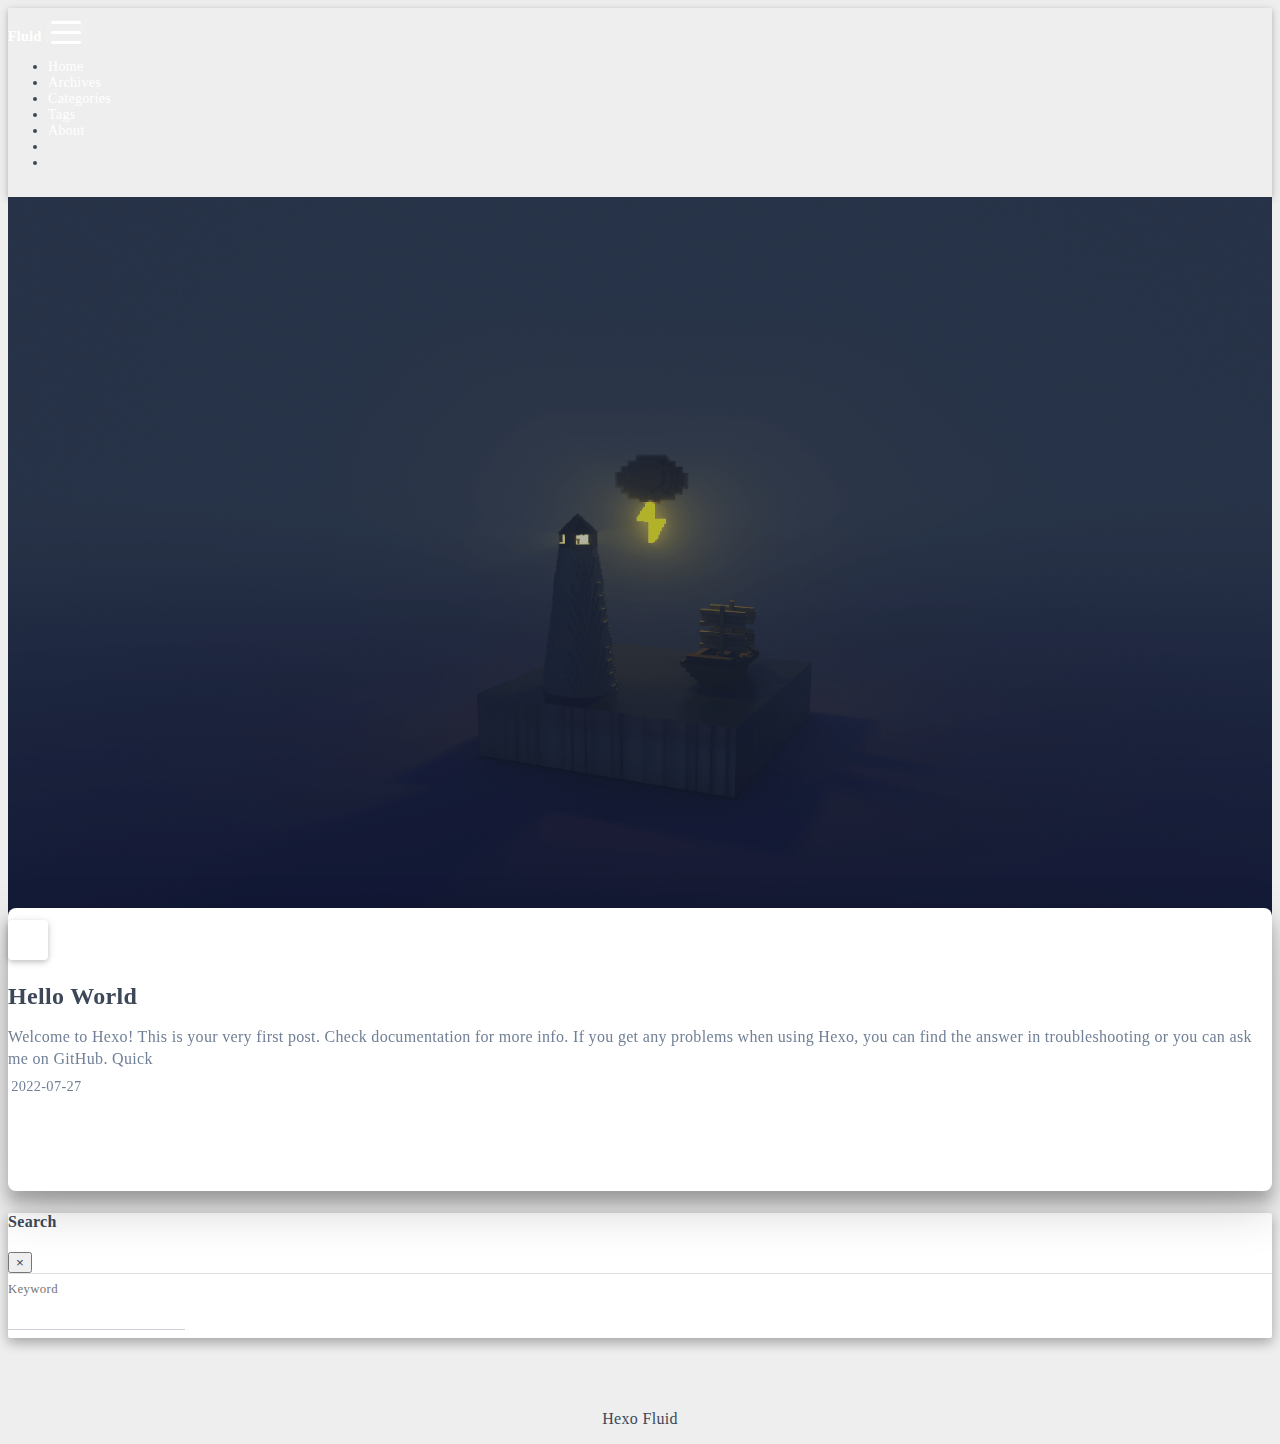
==== commit 1373d2d7: "Site updated: 2022-07-27 21:59:45" ====
--- a/index.html
+++ b/index.html
@@ -1,270 +1,373 @@
+
+
 <!DOCTYPE html>
-<html lang="en">
+<html lang="en" data-default-color-scheme=auto>
+
+
+
 <head>
   <meta charset="UTF-8">
-<meta name="viewport" content="width=device-width">
-<meta name="theme-color" content="#222"><meta name="generator" content="Hexo 6.2.0">
-
-
-  <link rel="apple-touch-icon" sizes="180x180" href="/images/apple-touch-icon-next.png">
-  <link rel="icon" type="image/png" sizes="32x32" href="/images/favicon-32x32-next.png">
-  <link rel="icon" type="image/png" sizes="16x16" href="/images/favicon-16x16-next.png">
-  <link rel="mask-icon" href="/images/logo.svg" color="#222">
-
-<link rel="stylesheet" href="/css/main.css">
-
-
-
-<link rel="stylesheet" href="https://cdnjs.cloudflare.com/ajax/libs/font-awesome/6.1.1/css/all.min.css" integrity="sha256-DfWjNxDkM94fVBWx1H5BMMp0Zq7luBlV8QRcSES7s+0=" crossorigin="anonymous">
-  <link rel="stylesheet" href="https://cdnjs.cloudflare.com/ajax/libs/animate.css/3.1.1/animate.min.css" integrity="sha256-PR7ttpcvz8qrF57fur/yAx1qXMFJeJFiA6pSzWi0OIE=" crossorigin="anonymous">
-
-<script class="next-config" data-name="main" type="application/json">{"hostname":"example.com","root":"/","images":"/images","scheme":"Muse","darkmode":false,"version":"8.12.2","exturl":false,"sidebar":{"position":"left","display":"post","padding":18,"offset":12},"copycode":{"enable":false,"style":null},"bookmark":{"enable":false,"color":"#222","save":"auto"},"mediumzoom":false,"lazyload":false,"pangu":false,"comments":{"style":"tabs","active":null,"storage":true,"lazyload":false,"nav":null},"stickytabs":false,"motion":{"enable":true,"async":false,"transition":{"post_block":"fadeIn","post_header":"fadeInDown","post_body":"fadeInDown","coll_header":"fadeInLeft","sidebar":"fadeInUp"}},"prism":false,"i18n":{"placeholder":"Searching...","empty":"We didn't find any results for the search: ${query}","hits_time":"${hits} results found in ${time} ms","hits":"${hits} results found"}}</script><script src="/js/config.js"></script>
-
+  <link rel="apple-touch-icon" sizes="76x76" href="/img/fluid.png">
+  <link rel="icon" href="/img/fluid.png">
+  <meta name="viewport" content="width=device-width, initial-scale=1.0, maximum-scale=5.0, shrink-to-fit=no">
+  <meta http-equiv="x-ua-compatible" content="ie=edge">
+  
+  <meta name="theme-color" content="#2f4154">
+  <meta name="author" content="John Doe">
+  <meta name="keywords" content="">
+  
     <meta property="og:type" content="website">
 <meta property="og:title" content="Hexo">
 <meta property="og:url" content="http://example.com/index.html">
 <meta property="og:site_name" content="Hexo">
 <meta property="og:locale" content="en_US">
 <meta property="article:author" content="John Doe">
-<meta name="twitter:card" content="summary">
-
-
-<link rel="canonical" href="http://example.com/">
-
-
-
-<script class="next-config" data-name="page" type="application/json">{"sidebar":"","isHome":true,"isPost":false,"lang":"en","comments":"","permalink":"","path":"index.html","title":""}</script>
-
-<script class="next-config" data-name="calendar" type="application/json">""</script>
-<title>Hexo</title>
-  
-
-
-
-
-
-  <noscript>
-    <link rel="stylesheet" href="/css/noscript.css">
-  </noscript>
-</head>
-
-<body itemscope itemtype="http://schema.org/WebPage" class="use-motion">
-  <div class="headband"></div>
-
-  <main class="main">
-    <header class="header" itemscope itemtype="http://schema.org/WPHeader">
-      <div class="header-inner"><div class="site-brand-container">
-  <div class="site-nav-toggle">
-    <div class="toggle" aria-label="Toggle navigation bar" role="button">
+<meta name="twitter:card" content="summary_large_image">
+  
+  
+  
+  <title>Hexo</title>
+
+  <link  rel="stylesheet" href="https://lib.baomitu.com/twitter-bootstrap/4.6.1/css/bootstrap.min.css" />
+
+
+
+
+
+<!-- 主题依赖的图标库，不要自行修改 -->
+<!-- Do not modify the link that theme dependent icons -->
+
+<link rel="stylesheet" href="//at.alicdn.com/t/font_1749284_hj8rtnfg7um.css">
+
+
+
+<link rel="stylesheet" href="//at.alicdn.com/t/font_1736178_lbnruvf0jn.css">
+
+
+<link  rel="stylesheet" href="/css/main.css" />
+
+
+  <link id="highlight-css" rel="stylesheet" href="/css/highlight.css" />
+  
+    <link id="highlight-css-dark" rel="stylesheet" href="/css/highlight-dark.css" />
+  
+
+
+
+
+  <script id="fluid-configs">
+    var Fluid = window.Fluid || {};
+    Fluid.ctx = Object.assign({}, Fluid.ctx)
+    var CONFIG = {"hostname":"example.com","root":"/","version":"1.9.2","typing":{"enable":true,"typeSpeed":70,"cursorChar":"_","loop":false,"scope":[]},"anchorjs":{"enable":true,"element":"h1,h2,h3,h4,h5,h6","placement":"left","visible":"hover","icon":""},"progressbar":{"enable":true,"height_px":3,"color":"#29d","options":{"showSpinner":false,"trickleSpeed":100}},"code_language":{"enable":true,"default":"TEXT"},"copy_btn":true,"image_caption":{"enable":true},"image_zoom":{"enable":true,"img_url_replace":["",""]},"toc":{"enable":true,"placement":"right","headingSelector":"h1,h2,h3,h4,h5,h6","collapseDepth":0},"lazyload":{"enable":true,"loading_img":"/img/loading.gif","onlypost":false,"offset_factor":2},"web_analytics":{"enable":false,"follow_dnt":true,"baidu":null,"google":null,"gtag":null,"tencent":{"sid":null,"cid":null},"woyaola":null,"cnzz":null,"leancloud":{"app_id":null,"app_key":null,"server_url":null,"path":"window.location.pathname","ignore_local":false}},"search_path":"/local-search.xml"};
+
+    if (CONFIG.web_analytics.follow_dnt) {
+      var dntVal = navigator.doNotTrack || window.doNotTrack || navigator.msDoNotTrack;
+      Fluid.ctx.dnt = dntVal && (dntVal.startsWith('1') || dntVal.startsWith('yes') || dntVal.startsWith('on'));
+    }
+  </script>
+  <script  src="/js/utils.js" ></script>
+  <script  src="/js/color-schema.js" ></script>
+  
+
+
+  
+<meta name="generator" content="Hexo 6.2.0"></head>
+
+
+<body>
+  
+
+  <header>
+    
+
+<div class="header-inner" style="height: 100vh;">
+  <nav id="navbar" class="navbar fixed-top  navbar-expand-lg navbar-dark scrolling-navbar">
+  <div class="container">
+    <a class="navbar-brand" href="/">
+      <strong>Fluid</strong>
+    </a>
+
+    <button id="navbar-toggler-btn" class="navbar-toggler" type="button" data-toggle="collapse"
+            data-target="#navbarSupportedContent"
+            aria-controls="navbarSupportedContent" aria-expanded="false" aria-label="Toggle navigation">
+      <div class="animated-icon"><span></span><span></span><span></span></div>
+    </button>
+
+    <!-- Collapsible content -->
+    <div class="collapse navbar-collapse" id="navbarSupportedContent">
+      <ul class="navbar-nav ml-auto text-center">
+        
+          
+          
+          
+          
+            <li class="nav-item">
+              <a class="nav-link" href="/">
+                <i class="iconfont icon-home-fill"></i>
+                Home
+              </a>
+            </li>
+          
+        
+          
+          
+          
+          
+            <li class="nav-item">
+              <a class="nav-link" href="/archives/">
+                <i class="iconfont icon-archive-fill"></i>
+                Archives
+              </a>
+            </li>
+          
+        
+          
+          
+          
+          
+            <li class="nav-item">
+              <a class="nav-link" href="/categories/">
+                <i class="iconfont icon-category-fill"></i>
+                Categories
+              </a>
+            </li>
+          
+        
+          
+          
+          
+          
+            <li class="nav-item">
+              <a class="nav-link" href="/tags/">
+                <i class="iconfont icon-tags-fill"></i>
+                Tags
+              </a>
+            </li>
+          
+        
+          
+          
+          
+          
+            <li class="nav-item">
+              <a class="nav-link" href="/about/">
+                <i class="iconfont icon-user-fill"></i>
+                About
+              </a>
+            </li>
+          
+        
+        
+          <li class="nav-item" id="search-btn">
+            <a class="nav-link" target="_self" href="javascript:;" data-toggle="modal" data-target="#modalSearch" aria-label="Search">
+              &nbsp;<i class="iconfont icon-search"></i>&nbsp;
+            </a>
+          </li>
+          
+        
+        
+          <li class="nav-item" id="color-toggle-btn">
+            <a class="nav-link" target="_self" href="javascript:;" aria-label="Color Toggle">&nbsp;<i
+                class="iconfont icon-dark" id="color-toggle-icon"></i>&nbsp;</a>
+          </li>
+        
+      </ul>
     </div>
   </div>
-
-  <div class="site-meta">
-
-    <a href="/" class="brand" rel="start">
-      <i class="logo-line"></i>
-      <h1 class="site-title">Hexo</h1>
-      <i class="logo-line"></i>
-    </a>
-  </div>
-
-  <div class="site-nav-right">
-    <div class="toggle popup-trigger">
+</nav>
+
+  
+
+<div id="banner" class="banner" parallax=true
+     style="background: url('/img/default.png') no-repeat center center; background-size: cover;">
+  <div class="full-bg-img">
+    <div class="mask flex-center" style="background-color: rgba(0, 0, 0, 0.3)">
+      <div class="banner-text text-center fade-in-up">
+        <div class="h2">
+          
+            <span id="subtitle" data-typed-text="An elegant Material-Design theme for Hexo"></span>
+          
+        </div>
+
+        
+      </div>
+
+      
+        <div class="scroll-down-bar">
+          <i class="iconfont icon-arrowdown"></i>
+        </div>
+      
     </div>
   </div>
 </div>
 
-
-
-
-
-
-
 </div>
-        
-  
-  <div class="toggle sidebar-toggle" role="button">
-    <span class="toggle-line"></span>
-    <span class="toggle-line"></span>
-    <span class="toggle-line"></span>
+
+  </header>
+
+  <main>
+    
+      <div class="container nopadding-x-md">
+        <div id="board"
+          style="margin-top: 0">
+          
+          <div class="container">
+            <div class="row">
+              <div class="col-12 col-md-10 m-auto">
+                
+
+
+  <div class="row mx-auto index-card">
+    
+    
+    <article class="col-12 col-md-12 mx-auto index-info">
+      <h1 class="index-header">
+        
+        <a href="/2022/07/27/hello-world/" target="_self">
+          Hello World
+        </a>
+      </h1>
+
+      
+      <a class="index-excerpt index-excerpt__noimg" href="/2022/07/27/hello-world/" target="_self">
+        <div>
+          Welcome to Hexo! This is your very first post. Check documentation for more info. If you get any problems when using Hexo, you can find the answer in troubleshooting or you can ask me on GitHub. Quick
+        </div>
+      </a>
+
+      <div class="index-btm post-metas">
+        
+          <div class="post-meta mr-3">
+            <i class="iconfont icon-date"></i>
+            <time datetime="2022-07-27 19:14" pubdate>
+              2022-07-27
+            </time>
+          </div>
+        
+        
+        
+      </div>
+    </article>
   </div>
 
-  <aside class="sidebar">
-
-    <div class="sidebar-inner sidebar-overview-active">
-      <ul class="sidebar-nav">
-        <li class="sidebar-nav-toc">
-          Table of Contents
-        </li>
-        <li class="sidebar-nav-overview">
-          Overview
-        </li>
-      </ul>
-
-      <div class="sidebar-panel-container">
-        <!--noindex-->
-        <div class="post-toc-wrap sidebar-panel">
-        </div>
-        <!--/noindex-->
-
-        <div class="site-overview-wrap sidebar-panel">
-          <div class="site-author site-overview-item animated" itemprop="author" itemscope itemtype="http://schema.org/Person">
-  <p class="site-author-name" itemprop="name">John Doe</p>
-  <div class="site-description" itemprop="description"></div>
+
+
+
+
+              </div>
+            </div>
+          </div>
+        </div>
+      </div>
+    
+
+    
+      <a id="scroll-top-button" aria-label="TOP" href="#" role="button">
+        <i class="iconfont icon-arrowup" aria-hidden="true"></i>
+      </a>
+    
+
+    
+      <div class="modal fade" id="modalSearch" tabindex="-1" role="dialog" aria-labelledby="ModalLabel"
+     aria-hidden="true">
+  <div class="modal-dialog modal-dialog-scrollable modal-lg" role="document">
+    <div class="modal-content">
+      <div class="modal-header text-center">
+        <h4 class="modal-title w-100 font-weight-bold">Search</h4>
+        <button type="button" id="local-search-close" class="close" data-dismiss="modal" aria-label="Close">
+          <span aria-hidden="true">&times;</span>
+        </button>
+      </div>
+      <div class="modal-body mx-3">
+        <div class="md-form mb-5">
+          <input type="text" id="local-search-input" class="form-control validate">
+          <label data-error="x" data-success="v" for="local-search-input">Keyword</label>
+        </div>
+        <div class="list-group" id="local-search-result"></div>
+      </div>
+    </div>
+  </div>
 </div>
-<div class="site-state-wrap site-overview-item animated">
-  <nav class="site-state">
-      <div class="site-state-item site-state-posts">
-        <a href="/archives/">
-          <span class="site-state-item-count">1</span>
-          <span class="site-state-item-name">posts</span>
-        </a>
-      </div>
-  </nav>
+
+    
+
+    
+  </main>
+
+  <footer>
+    <div class="footer-inner">
+  
+    <div class="footer-content">
+       <a href="https://hexo.io" target="_blank" rel="nofollow noopener"><span>Hexo</span></a> <i class="iconfont icon-love"></i> <a href="https://github.com/fluid-dev/hexo-theme-fluid" target="_blank" rel="nofollow noopener"><span>Fluid</span></a> 
+    </div>
+  
+  
+  
+  
 </div>
 
-
-
-        </div>
-      </div>
-    </div>
-  </aside>
-  <div class="sidebar-dimmer"></div>
-
-
-    </header>
-
-    
-  <div class="back-to-top" role="button" aria-label="Back to top">
-    <i class="fa fa-arrow-up"></i>
-    <span>0%</span>
-  </div>
-
-<noscript>
-  <div class="noscript-warning">Theme NexT works best with JavaScript enabled</div>
-</noscript>
-
-
-    <div class="main-inner index posts-expand">
-
-    
-
-
-<div class="post-block">
-  
-  
-
-  <article itemscope itemtype="http://schema.org/Article" class="post-content" lang="">
-    <link itemprop="mainEntityOfPage" href="http://example.com/2022/07/27/hello-world/">
-
-    <span hidden itemprop="author" itemscope itemtype="http://schema.org/Person">
-      <meta itemprop="image" content="/images/avatar.gif">
-      <meta itemprop="name" content="John Doe">
-    </span>
-
-    <span hidden itemprop="publisher" itemscope itemtype="http://schema.org/Organization">
-      <meta itemprop="name" content="Hexo">
-      <meta itemprop="description" content="">
-    </span>
-
-    <span hidden itemprop="post" itemscope itemtype="http://schema.org/CreativeWork">
-      <meta itemprop="name" content="undefined | Hexo">
-      <meta itemprop="description" content="">
-    </span>
-      <header class="post-header">
-        <h2 class="post-title" itemprop="name headline">
-          <a href="/2022/07/27/hello-world/" class="post-title-link" itemprop="url">Hello World</a>
-        </h2>
-
-        <div class="post-meta-container">
-          <div class="post-meta">
-    <span class="post-meta-item">
-      <span class="post-meta-item-icon">
-        <i class="far fa-calendar"></i>
-      </span>
-      <span class="post-meta-item-text">Posted on</span>
-
-      <time title="Created: 2022-07-27 19:14:29" itemprop="dateCreated datePublished" datetime="2022-07-27T19:14:29+08:00">2022-07-27</time>
-    </span>
-
-  
-</div>
-
-        </div>
-      </header>
-
-    
-    
-    
-    <div class="post-body" itemprop="articleBody">
-          <p>Welcome to <a target="_blank" rel="noopener" href="https://hexo.io/">Hexo</a>! This is your very first post. Check <a target="_blank" rel="noopener" href="https://hexo.io/docs/">documentation</a> for more info. If you get any problems when using Hexo, you can find the answer in <a target="_blank" rel="noopener" href="https://hexo.io/docs/troubleshooting.html">troubleshooting</a> or you can ask me on <a target="_blank" rel="noopener" href="https://github.com/hexojs/hexo/issues">GitHub</a>.</p>
-<h2 id="Quick-Start"><a href="#Quick-Start" class="headerlink" title="Quick Start"></a>Quick Start</h2><h3 id="Create-a-new-post"><a href="#Create-a-new-post" class="headerlink" title="Create a new post"></a>Create a new post</h3><figure class="highlight bash"><table><tr><td class="gutter"><pre><span class="line">1</span><br></pre></td><td class="code"><pre><span class="line">$ hexo new <span class="string">&quot;My New Post&quot;</span></span><br></pre></td></tr></table></figure>
-
-<p>More info: <a target="_blank" rel="noopener" href="https://hexo.io/docs/writing.html">Writing</a></p>
-<h3 id="Run-server"><a href="#Run-server" class="headerlink" title="Run server"></a>Run server</h3><figure class="highlight bash"><table><tr><td class="gutter"><pre><span class="line">1</span><br></pre></td><td class="code"><pre><span class="line">$ hexo server</span><br></pre></td></tr></table></figure>
-
-<p>More info: <a target="_blank" rel="noopener" href="https://hexo.io/docs/server.html">Server</a></p>
-<h3 id="Generate-static-files"><a href="#Generate-static-files" class="headerlink" title="Generate static files"></a>Generate static files</h3><figure class="highlight bash"><table><tr><td class="gutter"><pre><span class="line">1</span><br></pre></td><td class="code"><pre><span class="line">$ hexo generate</span><br></pre></td></tr></table></figure>
-
-<p>More info: <a target="_blank" rel="noopener" href="https://hexo.io/docs/generating.html">Generating</a></p>
-<h3 id="Deploy-to-remote-sites"><a href="#Deploy-to-remote-sites" class="headerlink" title="Deploy to remote sites"></a>Deploy to remote sites</h3><figure class="highlight bash"><table><tr><td class="gutter"><pre><span class="line">1</span><br></pre></td><td class="code"><pre><span class="line">$ hexo deploy</span><br></pre></td></tr></table></figure>
-
-<p>More info: <a target="_blank" rel="noopener" href="https://hexo.io/docs/one-command-deployment.html">Deployment</a></p>
-
-      
-    </div>
-
-    
-    
-    
-
-    <footer class="post-footer">
-        <div class="post-eof"></div>
-      
-    </footer>
-  </article>
-</div>
-
-
-
-
-
-</div>
-  </main>
-
-  <footer class="footer">
-    <div class="footer-inner">
-
-
-<div class="copyright">
-  &copy; 
-  <span itemprop="copyrightYear">2022</span>
-  <span class="with-love">
-    <i class="fa fa-heart"></i>
-  </span>
-  <span class="author" itemprop="copyrightHolder">John Doe</span>
-</div>
-  <div class="powered-by">Powered by <a href="https://hexo.io/" rel="noopener" target="_blank">Hexo</a> & <a href="https://theme-next.js.org/muse/" rel="noopener" target="_blank">NexT.Muse</a>
-  </div>
-
-    </div>
   </footer>
 
-  
-  <script src="https://cdnjs.cloudflare.com/ajax/libs/animejs/3.2.1/anime.min.js" integrity="sha256-XL2inqUJaslATFnHdJOi9GfQ60on8Wx1C2H8DYiN1xY=" crossorigin="anonymous"></script>
-<script src="/js/comments.js"></script><script src="/js/utils.js"></script><script src="/js/motion.js"></script><script src="/js/schemes/muse.js"></script><script src="/js/next-boot.js"></script>
-
-  
-
-
-
-
-
-  
-
-
-
-
-
+  <!-- Scripts -->
+  
+  <script  src="https://lib.baomitu.com/nprogress/0.2.0/nprogress.min.js" ></script>
+  <link  rel="stylesheet" href="https://lib.baomitu.com/nprogress/0.2.0/nprogress.min.css" />
+
+  <script>
+    NProgress.configure({"showSpinner":false,"trickleSpeed":100})
+    NProgress.start()
+    window.addEventListener('load', function() {
+      NProgress.done();
+    })
+  </script>
+
+
+<script  src="https://lib.baomitu.com/jquery/3.6.0/jquery.min.js" ></script>
+<script  src="https://lib.baomitu.com/twitter-bootstrap/4.6.1/js/bootstrap.min.js" ></script>
+<script  src="/js/events.js" ></script>
+<script  src="/js/plugins.js" ></script>
+
+
+  <script  src="https://lib.baomitu.com/typed.js/2.0.12/typed.min.js" ></script>
+  <script>
+    (function (window, document) {
+      var typing = Fluid.plugins.typing;
+      var subtitle = document.getElementById('subtitle');
+      if (!subtitle || !typing) {
+        return;
+      }
+      var text = subtitle.getAttribute('data-typed-text');
+      
+        typing(text);
+      
+    })(window, document);
+  </script>
+
+
+
+
+  
+    <script  src="/js/img-lazyload.js" ></script>
+  
+
+
+
+
+  <script  src="/js/local-search.js" ></script>
+
+
+
+
+
+<!-- 主题的启动项，将它保持在最底部 -->
+<!-- the boot of the theme, keep it at the bottom -->
+<script  src="/js/boot.js" ></script>
+
+
+  
+
+  <noscript>
+    <div class="noscript-warning">Blog works best with JavaScript enabled</div>
+  </noscript>
 </body>
 </html>
--- a/css/main.css
+++ b/css/main.css
@@ -1,1603 +1,569 @@
-:root {
-  --body-bg-color: #fff;
-  --content-bg-color: #fff;
-  --card-bg-color: #f5f5f5;
-  --text-color: #555;
-  --blockquote-color: #666;
-  --link-color: #555;
-  --link-hover-color: #222;
-  --brand-color: #fff;
-  --brand-hover-color: #fff;
-  --table-row-odd-bg-color: #f9f9f9;
-  --table-row-hover-bg-color: #f5f5f5;
-  --menu-item-bg-color: #f5f5f5;
-  --theme-color: #222;
-  --btn-default-bg: #222;
-  --btn-default-color: #fff;
-  --btn-default-border-color: #222;
-  --btn-default-hover-bg: #fff;
-  --btn-default-hover-color: #222;
-  --btn-default-hover-border-color: #222;
-  --highlight-background: #f3f3f3;
-  --highlight-foreground: #444;
-  --highlight-gutter-background: #e1e1e1;
-  --highlight-gutter-foreground: #555;
-  color-scheme: light;
-}
-html {
-  line-height: 1.15; /* 1 */
-  -webkit-text-size-adjust: 100%; /* 2 */
-}
-body {
-  margin: 0;
-}
-main {
-  display: block;
-}
-h1 {
-  font-size: 2em;
-  margin: 0.67em 0;
-}
-hr {
-  box-sizing: content-box; /* 1 */
-  height: 0; /* 1 */
-  overflow: visible; /* 2 */
-}
-pre {
-  font-family: monospace, monospace; /* 1 */
-  font-size: 1em; /* 2 */
-}
-a {
-  background: transparent;
-}
-abbr[title] {
-  border-bottom: none; /* 1 */
-  text-decoration: underline; /* 2 */
-  text-decoration: underline dotted; /* 2 */
-}
-b,
-strong {
-  font-weight: bolder;
-}
-code,
-kbd,
-samp {
-  font-family: monospace, monospace; /* 1 */
-  font-size: 1em; /* 2 */
-}
-small {
-  font-size: 80%;
-}
-sub,
-sup {
-  font-size: 75%;
-  line-height: 0;
+.anchorjs-link {
+  text-decoration: none !important;
+  transition: opacity 0.2s ease-in-out;
+}
+.markdown-body h1:hover > .anchorjs-link,
+h2:hover > .anchorjs-link,
+h3:hover > .anchorjs-link,
+h4:hover > .anchorjs-link,
+h5:hover > .anchorjs-link,
+h6:hover > .anchorjs-link {
+  opacity: 1;
+}
+.banner {
+  height: 100%;
   position: relative;
-  vertical-align: baseline;
-}
-sub {
-  bottom: -0.25em;
-}
-sup {
-  top: -0.5em;
-}
-img {
-  border-style: none;
-}
-button,
-input,
-optgroup,
-select,
-textarea {
-  font-family: inherit; /* 1 */
-  font-size: 100%; /* 1 */
-  line-height: 1.15; /* 1 */
-  margin: 0; /* 2 */
-}
-button,
-input {
-/* 1 */
-  overflow: visible;
-}
-button,
-select {
-/* 1 */
-  text-transform: none;
-}
-button,
-[type='button'],
-[type='reset'],
-[type='submit'] {
-  -webkit-appearance: button;
-}
-button::-moz-focus-inner,
-[type='button']::-moz-focus-inner,
-[type='reset']::-moz-focus-inner,
-[type='submit']::-moz-focus-inner {
-  border-style: none;
-  padding: 0;
-}
-button:-moz-focusring,
-[type='button']:-moz-focusring,
-[type='reset']:-moz-focusring,
-[type='submit']:-moz-focusring {
-  outline: 1px dotted ButtonText;
-}
-fieldset {
-  padding: 0.35em 0.75em 0.625em;
-}
-legend {
-  box-sizing: border-box; /* 1 */
-  color: inherit; /* 2 */
-  display: table; /* 1 */
-  max-width: 100%; /* 1 */
-  padding: 0; /* 3 */
-  white-space: normal; /* 1 */
-}
-progress {
-  vertical-align: baseline;
-}
-textarea {
-  overflow: auto;
-}
-[type='checkbox'],
-[type='radio'] {
-  box-sizing: border-box; /* 1 */
-  padding: 0; /* 2 */
-}
-[type='number']::-webkit-inner-spin-button,
-[type='number']::-webkit-outer-spin-button {
-  height: auto;
-}
-[type='search'] {
-  outline-offset: -2px; /* 2 */
-  -webkit-appearance: textfield; /* 1 */
-}
-[type='search']::-webkit-search-decoration {
-  -webkit-appearance: none;
-}
-::-webkit-file-upload-button {
-  font: inherit; /* 2 */
-  -webkit-appearance: button; /* 1 */
-}
-details {
-  display: block;
-}
-summary {
-  display: list-item;
-}
-template {
-  display: none;
-}
-[hidden] {
-  display: none;
-}
-::selection {
-  background: #262a30;
-  color: #eee;
-}
-html,
-body {
-  height: 100%;
-}
-body {
-  background: var(--body-bg-color);
-  box-sizing: border-box;
-  color: var(--text-color);
-  font-family: Lato, 'PingFang SC', 'Microsoft YaHei', sans-serif;
-  font-size: 1em;
-  line-height: 2;
-  min-height: 100%;
-  position: relative;
-  transition: padding 0.2s ease-in-out;
-}
-h1,
-h2,
-h3,
-h4,
-h5,
-h6 {
-  font-family: Lato, 'PingFang SC', 'Microsoft YaHei', sans-serif;
-  font-weight: bold;
-  line-height: 1.5;
-  margin: 30px 0 15px;
-}
-h1 {
-  font-size: 1.5em;
-}
-h2 {
-  font-size: 1.375em;
-}
-h3 {
-  font-size: 1.25em;
-}
-h4 {
-  font-size: 1.125em;
-}
-h5 {
-  font-size: 1em;
-}
-h6 {
-  font-size: 0.875em;
-}
-p {
-  margin: 0 0 20px;
-}
-a {
-  border-bottom: 1px solid #999;
-  color: var(--link-color);
-  cursor: pointer;
-  outline: 0;
-  text-decoration: none;
-  overflow-wrap: break-word;
-}
-a:hover {
-  border-bottom-color: var(--link-hover-color);
-  color: var(--link-hover-color);
-}
-iframe,
-img,
-video,
-embed {
-  display: block;
-  margin-left: auto;
-  margin-right: auto;
-  max-width: 100%;
-}
-hr {
-  background-image: repeating-linear-gradient(-45deg, #ddd, #ddd 4px, transparent 4px, transparent 8px);
-  border: 0;
-  height: 3px;
-  margin: 40px 0;
-}
-blockquote {
-  border-left: 4px solid #ddd;
-  color: var(--blockquote-color);
-  margin: 0;
-  padding: 0 15px;
-}
-blockquote cite::before {
-  content: '-';
-  padding: 0 5px;
-}
-dt {
-  font-weight: bold;
-}
-dd {
-  margin: 0;
-  padding: 0;
-}
-.table-container {
-  overflow: auto;
-}
-table {
-  border-collapse: collapse;
-  border-spacing: 0;
-  font-size: 0.875em;
-  margin: 0 0 20px;
-  width: 100%;
-}
-tbody tr:nth-of-type(odd) {
-  background: var(--table-row-odd-bg-color);
-}
-tbody tr:hover {
-  background: var(--table-row-hover-bg-color);
-}
-caption,
-th,
-td {
-  padding: 8px;
-}
-th,
-td {
-  border: 1px solid #ddd;
-  border-bottom: 3px solid #ddd;
-}
-th {
-  font-weight: 700;
-  padding-bottom: 10px;
-}
-td {
-  border-bottom-width: 1px;
-}
-.btn {
-  background: var(--btn-default-bg);
-  border: 2px solid var(--btn-default-border-color);
-  border-radius: 0;
-  color: var(--btn-default-color);
-  display: inline-block;
-  font-size: 0.875em;
-  line-height: 2;
-  padding: 0 20px;
-  transition: background-color 0.2s ease-in-out;
-}
-.btn:hover {
-  background: var(--btn-default-hover-bg);
-  border-color: var(--btn-default-hover-border-color);
-  color: var(--btn-default-hover-color);
-}
-.btn + .btn {
-  margin: 0 0 8px 8px;
-}
-.btn .fa-fw {
-  text-align: left;
-  width: 1.285714285714286em;
-}
-.toggle {
-  line-height: 0;
-}
-.toggle .toggle-line {
-  background: #fff;
-  display: block;
-  height: 2px;
-  left: 0;
-  position: relative;
-  top: 0;
-  transition: all 0.4s;
-  width: 100%;
-}
-.toggle .toggle-line:not(:first-child) {
-  margin-top: 3px;
-}
-.toggle.toggle-arrow .toggle-line:first-child {
-  left: 50%;
-  top: 2px;
-  transform: rotate(45deg);
-  width: 50%;
-}
-.toggle.toggle-arrow .toggle-line:last-child {
-  left: 50%;
-  top: -2px;
-  transform: rotate(-45deg);
-  width: 50%;
-}
-.toggle.toggle-close .toggle-line:nth-child(2) {
-  opacity: 0;
-}
-.toggle.toggle-close .toggle-line:first-child {
-  top: 5px;
-  transform: rotate(45deg);
-}
-.toggle.toggle-close .toggle-line:last-child {
-  top: -5px;
-  transform: rotate(-45deg);
-}
-/*!
-  Theme: Default
-  Description: Original highlight.js style
-  Author: (c) Ivan Sagalaev <maniac@softwaremaniacs.org>
-  Maintainer: @highlightjs/core-team
-  Website: https://highlightjs.org/
-  License: see project LICENSE
-  Touched: 2021
-*/pre code.hljs{display:block;overflow-x:auto;padding:1em}code.hljs{padding:3px 5px}.hljs{background:#f3f3f3;color:#444}.hljs-comment{color:#697070}.hljs-punctuation,.hljs-tag{color:#444a}.hljs-tag .hljs-attr,.hljs-tag .hljs-name{color:#444}.hljs-attribute,.hljs-doctag,.hljs-keyword,.hljs-meta .hljs-keyword,.hljs-name,.hljs-selector-tag{font-weight:700}.hljs-deletion,.hljs-number,.hljs-quote,.hljs-selector-class,.hljs-selector-id,.hljs-string,.hljs-template-tag,.hljs-type{color:#800}.hljs-section,.hljs-title{color:#800;font-weight:700}.hljs-link,.hljs-operator,.hljs-regexp,.hljs-selector-attr,.hljs-selector-pseudo,.hljs-symbol,.hljs-template-variable,.hljs-variable{color:#ab5656}.hljs-literal{color:#695}.hljs-addition,.hljs-built_in,.hljs-bullet,.hljs-code{color:#397300}.hljs-meta{color:#1f7199}.hljs-meta .hljs-string{color:#38a}.hljs-emphasis{font-style:italic}.hljs-strong{font-weight:700}
-code,
-kbd,
-figure.highlight,
-pre {
-  background: var(--highlight-background);
-  color: var(--highlight-foreground);
-}
-figure.highlight,
-pre {
-  line-height: 1.6;
-  margin: 0 auto 20px;
-}
-figure.highlight figcaption,
-pre .caption,
-pre figcaption {
-  background: var(--highlight-gutter-background);
-  color: var(--highlight-foreground);
-  display: flow-root;
-  font-size: 0.875em;
-  line-height: 1.2;
-  padding: 0.5em;
-}
-figure.highlight figcaption a,
-pre .caption a,
-pre figcaption a {
-  color: var(--highlight-foreground);
-  float: right;
-}
-figure.highlight figcaption a:hover,
-pre .caption a:hover,
-pre figcaption a:hover {
-  border-bottom-color: var(--highlight-foreground);
-}
-pre,
-code {
-  font-family: consolas, Menlo, monospace, 'PingFang SC', 'Microsoft YaHei';
-}
-code {
-  border-radius: 3px;
-  font-size: 0.875em;
-  padding: 2px 4px;
-  overflow-wrap: break-word;
-}
-kbd {
-  border: 2px solid #ccc;
-  border-radius: 0.2em;
-  box-shadow: 0.1em 0.1em 0.2em rgba(0,0,0,0.1);
-  font-family: inherit;
-  padding: 0.1em 0.3em;
-  white-space: nowrap;
-}
-figure.highlight {
-  position: relative;
-}
-figure.highlight pre {
-  border: 0;
-  margin: 0;
-  padding: 10px 0;
-}
-figure.highlight table {
-  border: 0;
-  margin: 0;
-  width: auto;
-}
-figure.highlight td {
-  border: 0;
-  padding: 0;
-}
-figure.highlight .gutter {
-  -moz-user-select: none;
-  -ms-user-select: none;
-  -webkit-user-select: none;
-  user-select: none;
-}
-figure.highlight .gutter pre {
-  background: var(--highlight-gutter-background);
-  color: var(--highlight-gutter-foreground);
-  padding-left: 10px;
-  padding-right: 10px;
-  text-align: right;
-}
-figure.highlight .code pre {
-  padding-left: 10px;
-  width: 100%;
-}
-figure.highlight .marked {
-  background: rgba(0,0,0,0.3);
-}
-pre .caption,
-pre figcaption {
-  margin-bottom: 10px;
-}
-.gist table {
-  width: auto;
-}
-.gist table td {
-  border: 0;
-}
-pre {
-  overflow: auto;
-  padding: 10px;
-  position: relative;
-}
-pre code {
-  background: none;
-  padding: 0;
-  text-shadow: none;
-}
-.blockquote-center {
-  border-left: 0;
-  margin: 40px 0;
-  padding: 0;
-  position: relative;
-  text-align: center;
-}
-.blockquote-center::before,
-.blockquote-center::after {
-  left: 0;
-  line-height: 1;
-  opacity: 0.6;
+  overflow: hidden;
+  cursor: default;
+}
+.banner .mask {
   position: absolute;
   width: 100%;
-}
-.blockquote-center::before {
-  border-top: 1px solid #ccc;
-  text-align: left;
-  top: -20px;
-  content: '\f10d';
-  font-family: 'Font Awesome 5 Free';
-  font-weight: 900;
-}
-.blockquote-center::after {
-  border-bottom: 1px solid #ccc;
-  bottom: -20px;
-  text-align: right;
-  content: '\f10e';
-  font-family: 'Font Awesome 5 Free';
-  font-weight: 900;
-}
-.blockquote-center p,
-.blockquote-center div {
-  text-align: center;
-}
-.group-picture {
-  margin-bottom: 20px;
-}
-.group-picture .group-picture-row {
-  display: flex;
-  gap: 3px;
-  margin-bottom: 3px;
-}
-.group-picture .group-picture-column {
-  flex: 1;
-}
-.group-picture .group-picture-column img {
   height: 100%;
-  margin: 0;
-  object-fit: cover;
-  width: 100%;
-}
-.post-body .label {
-  color: #555;
-  padding: 0 2px;
-}
-.post-body .label.default {
-  background: #f0f0f0;
-}
-.post-body .label.primary {
-  background: #efe6f7;
-}
-.post-body .label.info {
-  background: #e5f2f8;
-}
-.post-body .label.success {
-  background: #e7f4e9;
-}
-.post-body .label.warning {
-  background: #fcf6e1;
-}
-.post-body .label.danger {
-  background: #fae8eb;
-}
-.post-body .link-grid {
-  display: grid;
-  grid-gap: 1.5rem;
-  gap: 1.5rem;
-  grid-template-columns: 1fr 1fr;
-  margin-bottom: 20px;
-  padding: 1rem;
-}
-@media (max-width: 767px) {
-  .post-body .link-grid {
-    grid-template-columns: 1fr;
-  }
-}
-.post-body .link-grid .link-grid-container {
-  border: solid #ddd;
-  box-shadow: 1rem 1rem 0.5rem rgba(0,0,0,0.5);
-  min-height: 5rem;
-  min-width: 0;
-  padding: 0.5rem;
+  background-color: rgba(0,0,0,0.3);
+}
+.banner[parallax="true"] {
+  will-change: transform;
+  -webkit-transform-style: preserve-3d;
+  -webkit-backface-visibility: hidden;
+  transition: transform 0.05s ease-out;
+}
+@media (max-width: 100vh) {
+  .header-inner {
+    max-height: 100vw;
+  }
+  #board {
+    margin-top: -1rem !important;
+  }
+}
+@media (max-width: 79.99vh) {
+  .scroll-down-bar {
+    display: none;
+  }
+}
+#board {
   position: relative;
-  transition: background 0.3s;
-}
-.post-body .link-grid .link-grid-container:hover {
-  animation: next-shake 0.5s;
-  background: var(--card-bg-color);
-}
-.post-body .link-grid .link-grid-container:active {
-  box-shadow: 0.5rem 0.5rem 0.25rem rgba(0,0,0,0.5);
-  transform: translate(0.2rem, 0.2rem);
-}
-.post-body .link-grid .link-grid-container .link-grid-image {
-  border: 1px solid #ddd;
-  border-radius: 50%;
-  box-sizing: border-box;
-  height: 5rem;
-  padding: 3px;
+  margin-top: -2rem;
+  padding: 3rem 0;
+  background-color: var(--board-bg-color);
+  transition: background-color 0.2s ease-in-out;
+  border-radius: 0.5rem;
+  z-index: 3;
+  -webkit-box-shadow: 0 12px 15px 0 rgba(0,0,0,0.24), 0 17px 50px 0 rgba(0,0,0,0.19);
+  box-shadow: 0 12px 15px 0 rgba(0,0,0,0.24), 0 17px 50px 0 rgba(0,0,0,0.19);
+}
+.code-widget {
+  display: inline-block;
+  background-color: transparent;
+  font-size: 0.75rem;
+  line-height: 1;
+  font-weight: bold;
+  padding: 0.3rem 0.1rem 0.1rem 0.1rem;
   position: absolute;
-  width: 5rem;
-}
-.post-body .link-grid .link-grid-container p {
-  margin: 0 1rem 0 6rem;
-}
-.post-body .link-grid .link-grid-container p:first-of-type {
-  font-size: 1.2em;
-}
-.post-body .link-grid .link-grid-container p:last-of-type {
-  font-size: 0.8em;
-  line-height: 1.3rem;
-  opacity: 0.7;
-}
-.post-body .link-grid .link-grid-container a {
-  border: 0;
-  height: 100%;
-  left: 0;
+  right: 0.45rem;
+  top: 0.15rem;
+  z-index: 1;
+}
+.code-widget-light {
+  color: #999;
+}
+.code-widget-dark {
+  color: #bababa;
+}
+.copy-btn {
+  cursor: pointer;
+  user-select: none;
+  -webkit-appearance: none;
+  outline: none;
+}
+.copy-btn > i {
+  font-size: 0.75rem !important;
+  font-weight: 400;
+  margin-right: 0.15rem;
+  opacity: 0;
+  transition: opacity 0.2s ease-in-out;
+}
+.markdown-body pre:hover > .copy-btn > i {
+  opacity: 0.9;
+}
+.markdown-body pre:hover > .copy-btn,
+.markdown-body pre:not(:hover) > .copy-btn {
+  outline: none;
+}
+.license-box {
+  background-color: rgba(27,31,35,0.05);
+  transition: background-color 0.2s ease-in-out;
+  border-radius: 4px;
+  font-size: 0.9rem;
+  overflow: hidden;
+  padding: 1.25rem;
+  position: relative;
+  z-index: 1;
+}
+.license-box .license-icon {
   position: absolute;
-  top: 0;
-  width: 100%;
-}
-@-moz-keyframes next-shake {
-  0% {
-    transform: translate(1pt, 1pt) rotate(0deg);
-  }
-  10% {
-    transform: translate(-1pt, -2pt) rotate(-1deg);
-  }
-  20% {
-    transform: translate(-3pt, 0pt) rotate(1deg);
-  }
-  30% {
-    transform: translate(3pt, 2pt) rotate(0deg);
-  }
-  40% {
-    transform: translate(1pt, -1pt) rotate(1deg);
-  }
-  50% {
-    transform: translate(-1pt, 2pt) rotate(-1deg);
-  }
-  60% {
-    transform: translate(-3pt, 1pt) rotate(0deg);
-  }
-  70% {
-    transform: translate(3pt, 1pt) rotate(-1deg);
-  }
-  80% {
-    transform: translate(-1pt, -1pt) rotate(1deg);
-  }
-  90% {
-    transform: translate(1pt, 2pt) rotate(0deg);
-  }
-  100% {
-    transform: translate(1pt, -2pt) rotate(-1deg);
-  }
-}
-@-webkit-keyframes next-shake {
-  0% {
-    transform: translate(1pt, 1pt) rotate(0deg);
-  }
-  10% {
-    transform: translate(-1pt, -2pt) rotate(-1deg);
-  }
-  20% {
-    transform: translate(-3pt, 0pt) rotate(1deg);
-  }
-  30% {
-    transform: translate(3pt, 2pt) rotate(0deg);
-  }
-  40% {
-    transform: translate(1pt, -1pt) rotate(1deg);
-  }
-  50% {
-    transform: translate(-1pt, 2pt) rotate(-1deg);
-  }
-  60% {
-    transform: translate(-3pt, 1pt) rotate(0deg);
-  }
-  70% {
-    transform: translate(3pt, 1pt) rotate(-1deg);
-  }
-  80% {
-    transform: translate(-1pt, -1pt) rotate(1deg);
-  }
-  90% {
-    transform: translate(1pt, 2pt) rotate(0deg);
-  }
-  100% {
-    transform: translate(1pt, -2pt) rotate(-1deg);
-  }
-}
-@-o-keyframes next-shake {
-  0% {
-    transform: translate(1pt, 1pt) rotate(0deg);
-  }
-  10% {
-    transform: translate(-1pt, -2pt) rotate(-1deg);
-  }
-  20% {
-    transform: translate(-3pt, 0pt) rotate(1deg);
-  }
-  30% {
-    transform: translate(3pt, 2pt) rotate(0deg);
-  }
-  40% {
-    transform: translate(1pt, -1pt) rotate(1deg);
-  }
-  50% {
-    transform: translate(-1pt, 2pt) rotate(-1deg);
-  }
-  60% {
-    transform: translate(-3pt, 1pt) rotate(0deg);
-  }
-  70% {
-    transform: translate(3pt, 1pt) rotate(-1deg);
-  }
-  80% {
-    transform: translate(-1pt, -1pt) rotate(1deg);
-  }
-  90% {
-    transform: translate(1pt, 2pt) rotate(0deg);
-  }
-  100% {
-    transform: translate(1pt, -2pt) rotate(-1deg);
-  }
-}
-@keyframes next-shake {
-  0% {
-    transform: translate(1pt, 1pt) rotate(0deg);
-  }
-  10% {
-    transform: translate(-1pt, -2pt) rotate(-1deg);
-  }
-  20% {
-    transform: translate(-3pt, 0pt) rotate(1deg);
-  }
-  30% {
-    transform: translate(3pt, 2pt) rotate(0deg);
-  }
-  40% {
-    transform: translate(1pt, -1pt) rotate(1deg);
-  }
-  50% {
-    transform: translate(-1pt, 2pt) rotate(-1deg);
-  }
-  60% {
-    transform: translate(-3pt, 1pt) rotate(0deg);
-  }
-  70% {
-    transform: translate(3pt, 1pt) rotate(-1deg);
-  }
-  80% {
-    transform: translate(-1pt, -1pt) rotate(1deg);
-  }
-  90% {
-    transform: translate(1pt, 2pt) rotate(0deg);
-  }
-  100% {
-    transform: translate(1pt, -2pt) rotate(-1deg);
-  }
-}
-.post-body .note {
-  border-radius: 3px;
-  margin-bottom: 20px;
-  padding: 1em;
+  top: 50%;
+  left: 100%;
+}
+.license-box .license-icon::after {
+  content: "\e8e4";
+  font-size: 12.5rem;
+  line-height: 1;
+  opacity: 0.1;
   position: relative;
-  border: 1px solid #eee;
-  border-left-width: 5px;
-}
-.post-body .note summary {
-  cursor: pointer;
-  outline: 0;
-}
-.post-body .note summary p {
-  display: inline;
-}
-.post-body .note h2,
-.post-body .note h3,
-.post-body .note h4,
-.post-body .note h5,
-.post-body .note h6 {
-  border-bottom: initial;
-  margin: 0;
-  padding-top: 0;
-}
-.post-body .note p:first-child,
-.post-body .note ul:first-child,
-.post-body .note ol:first-child,
-.post-body .note table:first-child,
-.post-body .note pre:first-child,
-.post-body .note blockquote:first-child,
-.post-body .note img:first-child {
-  margin-top: 0;
-}
-.post-body .note p:last-child,
-.post-body .note ul:last-child,
-.post-body .note ol:last-child,
-.post-body .note table:last-child,
-.post-body .note pre:last-child,
-.post-body .note blockquote:last-child,
-.post-body .note img:last-child {
-  margin-bottom: 0;
-}
-.post-body .note.default {
-  border-left-color: #777;
-}
-.post-body .note.default h2,
-.post-body .note.default h3,
-.post-body .note.default h4,
-.post-body .note.default h5,
-.post-body .note.default h6 {
-  color: #777;
-}
-.post-body .note.primary {
-  border-left-color: #6f42c1;
-}
-.post-body .note.primary h2,
-.post-body .note.primary h3,
-.post-body .note.primary h4,
-.post-body .note.primary h5,
-.post-body .note.primary h6 {
-  color: #6f42c1;
-}
-.post-body .note.info {
-  border-left-color: #428bca;
-}
-.post-body .note.info h2,
-.post-body .note.info h3,
-.post-body .note.info h4,
-.post-body .note.info h5,
-.post-body .note.info h6 {
-  color: #428bca;
-}
-.post-body .note.success {
-  border-left-color: #5cb85c;
-}
-.post-body .note.success h2,
-.post-body .note.success h3,
-.post-body .note.success h4,
-.post-body .note.success h5,
-.post-body .note.success h6 {
-  color: #5cb85c;
-}
-.post-body .note.warning {
-  border-left-color: #f0ad4e;
-}
-.post-body .note.warning h2,
-.post-body .note.warning h3,
-.post-body .note.warning h4,
-.post-body .note.warning h5,
-.post-body .note.warning h6 {
-  color: #f0ad4e;
-}
-.post-body .note.danger {
-  border-left-color: #d9534f;
-}
-.post-body .note.danger h2,
-.post-body .note.danger h3,
-.post-body .note.danger h4,
-.post-body .note.danger h5,
-.post-body .note.danger h6 {
-  color: #d9534f;
-}
-.post-body .tabs {
-  margin-bottom: 20px;
-}
-.post-body .tabs,
-.tabs-comment {
-  padding-top: 10px;
-}
-.post-body .tabs ul.nav-tabs,
-.tabs-comment ul.nav-tabs {
-  background: var(--body-bg-color);
-  display: flex;
+  left: -0.85em;
+  bottom: 0.5em;
+  z-index: -1;
+}
+.license-box .license-title {
+  margin-bottom: 1rem;
+}
+.license-box .license-title div:nth-child(1) {
+  line-height: 1.2;
+  margin-bottom: 0.25rem;
+}
+.license-box .license-title div:nth-child(2) {
+  color: var(--sec-text-color);
+  font-size: 0.8rem;
+}
+.license-box .license-meta {
+  align-items: center;
   display: flex;
   flex-wrap: wrap;
+  justify-content: flex-start;
+}
+.license-box .license-meta .license-meta-item {
+  align-items: center;
   justify-content: center;
+  margin-right: 1.5rem;
+}
+.license-box .license-meta .license-meta-item div:nth-child(1) {
+  color: var(--sec-text-color);
+  font-size: 0.8rem;
+  font-weight: normal;
+}
+.license-box .license-meta .license-meta-item i.iconfont {
+  font-size: 1rem;
+}
+@media (max-width: 575px) and (min-width: 425px) {
+  .license-box .license-meta .license-meta-item {
+    display: flex;
+    justify-content: flex-start;
+    flex-wrap: wrap;
+    font-size: 0.8rem;
+    flex: 0 0 50%;
+    max-width: 50%;
+    margin-right: 0;
+  }
+  .license-box .license-meta .license-meta-item div:nth-child(1) {
+    margin-right: 0.5rem;
+  }
+  .license-box .license-meta .license-meta-date {
+    order: -1;
+  }
+}
+@media (max-width: 424px) {
+  .license-box::after {
+    top: -65px;
+  }
+  .license-box .license-meta {
+    flex-direction: column;
+    align-items: flex-start;
+  }
+  .license-box .license-meta .license-meta-item {
+    display: flex;
+    flex-wrap: wrap;
+    font-size: 0.8rem;
+  }
+  .license-box .license-meta .license-meta-item div:nth-child(1) {
+    margin-right: 0.5rem;
+  }
+}
+.footer-inner {
+  padding: 3rem 0 1rem 0;
+  text-align: center;
+}
+.footer-inner > div:not(:first-child) {
+  margin: 0.25rem 0;
+  font-size: 0.85rem;
+}
+.footer-inner .statistics {
+  display: flex;
+  flex-direction: row;
+  justify-content: center;
+}
+.footer-inner .statistics > span {
+  flex: 1;
+  margin: 0 0.25rem;
+}
+.footer-inner .statistics > *:nth-last-child(2):first-child {
+  text-align: right;
+}
+.footer-inner .statistics > *:nth-last-child(2):first-child ~ * {
+  text-align: left;
+}
+.footer-inner .beian {
+  display: flex;
+  flex-direction: row;
+  justify-content: center;
+}
+.footer-inner .beian > * {
+  margin: 0 0.25rem;
+}
+.footer-inner .beian-police {
+  position: relative;
+  overflow: hidden;
+  display: inline-flex;
+  align-items: center;
+  justify-content: left;
+}
+.footer-inner .beian-police img {
+  margin-right: 3px;
+  width: 1rem;
+  height: 1rem;
+  margin-bottom: 0.1rem;
+}
+@media (max-width: 424px) {
+  .footer-inner .statistics {
+    flex-direction: column;
+  }
+  .footer-inner .statistics > *:nth-last-child(2):first-child {
+    text-align: center;
+  }
+  .footer-inner .statistics > *:nth-last-child(2):first-child ~ * {
+    text-align: center;
+  }
+  .footer-inner .beian {
+    flex-direction: column;
+  }
+  .footer-inner .beian .beian-police {
+    justify-content: center;
+  }
+  .footer-inner .beian > *:nth-last-child(2):first-child {
+    text-align: center;
+  }
+  .footer-inner .beian > *:nth-last-child(2):first-child ~ * {
+    text-align: center;
+  }
+}
+sup > a::before,
+.footnote-text::before {
+  display: block;
+  content: "";
+  margin-top: -5rem;
+  height: 5rem;
+  width: 1px;
+  visibility: hidden;
+}
+sup > a::before,
+.footnote-text::before {
+  display: inline-block;
+}
+.footnote-item::before {
+  display: block;
+  content: "";
+  margin-top: -5rem;
+  height: 5rem;
+  width: 1px;
+  visibility: hidden;
+}
+.footnote-list ol {
+  list-style-type: none;
+  counter-reset: sectioncounter;
+  padding-left: 0.5rem;
+  font-size: 0.95rem;
+}
+.footnote-list ol li:before {
+  font-family: "Helvetica Neue", monospace, "Monaco";
+  content: "[" counter(sectioncounter) "]";
+  counter-increment: sectioncounter;
+}
+.footnote-list ol li+li {
+  margin-top: 0.5rem;
+}
+.footnote-text {
+  padding-left: 0.5em;
+}
+.navbar {
+  background-color: transparent;
+  font-size: 0.875rem;
+  box-shadow: 0 2px 5px 0 rgba(0,0,0,0.16), 0 2px 10px 0 rgba(0,0,0,0.12);
+  -webkit-box-shadow: 0 2px 5px 0 rgba(0,0,0,0.16), 0 2px 10px 0 rgba(0,0,0,0.12);
+}
+.navbar .navbar-brand {
+  color: var(--navbar-text-color);
+}
+.navbar .navbar-toggler .animated-icon span {
+  background-color: var(--navbar-text-color);
+}
+.navbar .nav-item .nav-link {
+  display: block;
+  color: var(--navbar-text-color);
+  transition: color 0.2s ease-in-out, background-color 0.2s ease-in-out;
+}
+.navbar .nav-item .nav-link:hover {
+  color: var(--link-hover-color);
+}
+.navbar .nav-item .nav-link:focus {
+  color: var(--navbar-text-color);
+}
+.navbar .nav-item .nav-link i {
+  font-size: 0.875rem;
+}
+.navbar .navbar-toggler {
+  border-width: 0;
+  outline: 0;
+}
+.navbar.scrolling-navbar {
+  will-change: background, padding;
+  -webkit-transition: background 0.5s ease-in-out, padding 0.5s ease-in-out;
+  transition: background 0.5s ease-in-out, padding 0.5s ease-in-out;
+}
+@media (min-width: 600px) {
+  .navbar.scrolling-navbar {
+    padding-top: 12px;
+    padding-bottom: 12px;
+  }
+  .navbar.scrolling-navbar .navbar-nav > li {
+    -webkit-transition-duration: 1s;
+    transition-duration: 1s;
+  }
+}
+.navbar.scrolling-navbar.top-nav-collapse {
+  padding-top: 5px;
+  padding-bottom: 5px;
+}
+.navbar .dropdown-menu {
+  font-size: 0.875rem;
+  color: var(--navbar-text-color);
+  background-color: rgba(0,0,0,0.3);
+  border: none;
+  -webkit-transition: background 0.5s ease-in-out, padding 0.5s ease-in-out;
+  transition: background 0.5s ease-in-out, padding 0.5s ease-in-out;
+}
+@media (max-width: 991.98px) {
+  .navbar .dropdown-menu {
+    text-align: center;
+  }
+}
+.navbar .dropdown-item {
+  color: var(--navbar-text-color);
+}
+.navbar .dropdown-item:hover,
+.navbar .dropdown-item:focus {
+  color: var(--link-hover-color);
+  background-color: rgba(0,0,0,0.1);
+}
+@media (min-width: 992px) {
+  .navbar .dropdown:hover > .dropdown-menu {
+    display: block;
+  }
+  .navbar .dropdown > .dropdown-toggle:active {
+    pointer-events: none;
+  }
+  .navbar .dropdown-menu {
+    top: 95%;
+  }
+}
+.navbar .animated-icon {
+  width: 30px;
+  height: 20px;
+  position: relative;
   margin: 0;
-  padding: 0;
-  position: -webkit-sticky;
-  position: sticky;
+  -webkit-transform: rotate(0deg);
+  -moz-transform: rotate(0deg);
+  -o-transform: rotate(0deg);
+  transform: rotate(0deg);
+  -webkit-transition: 0.5s ease-in-out;
+  -moz-transition: 0.5s ease-in-out;
+  -o-transition: 0.5s ease-in-out;
+  transition: 0.5s ease-in-out;
+  cursor: pointer;
+}
+.navbar .animated-icon span {
+  display: block;
+  position: absolute;
+  height: 3px;
+  width: 100%;
+  border-radius: 9px;
+  opacity: 1;
+  left: 0;
+  -webkit-transform: rotate(0deg);
+  -moz-transform: rotate(0deg);
+  -o-transform: rotate(0deg);
+  transform: rotate(0deg);
+  -webkit-transition: 0.25s ease-in-out;
+  -moz-transition: 0.25s ease-in-out;
+  -o-transition: 0.25s ease-in-out;
+  transition: 0.25s ease-in-out;
+  background: #fff;
+}
+.navbar .animated-icon span:nth-child(1) {
   top: 0;
-  z-index: 5;
-}
-@media (max-width: 413px) {
-  .post-body .tabs ul.nav-tabs,
-  .tabs-comment ul.nav-tabs {
-    display: block;
-    margin-bottom: 5px;
-  }
-}
-.post-body .tabs ul.nav-tabs li.tab,
-.tabs-comment ul.nav-tabs li.tab {
-  border-bottom: 1px solid #ddd;
-  border-left: 1px solid transparent;
-  border-right: 1px solid transparent;
-  border-radius: 0 0 0 0;
-  border-top: 3px solid transparent;
-  flex-grow: 1;
-  list-style-type: none;
-}
-@media (max-width: 413px) {
-  .post-body .tabs ul.nav-tabs li.tab,
-  .tabs-comment ul.nav-tabs li.tab {
-    border-bottom: 1px solid transparent;
-    border-left: 3px solid transparent;
-    border-right: 1px solid transparent;
-    border-top: 1px solid transparent;
-  }
-}
-@media (max-width: 413px) {
-  .post-body .tabs ul.nav-tabs li.tab,
-  .tabs-comment ul.nav-tabs li.tab {
-    border-radius: 0;
-  }
-}
-.post-body .tabs ul.nav-tabs li.tab a,
-.tabs-comment ul.nav-tabs li.tab a {
-  border-bottom: initial;
-  display: block;
-  line-height: 1.8;
-  padding: 0.25em 0.75em;
-  text-align: center;
-  transition: all 0.2s ease-out;
-}
-.post-body .tabs ul.nav-tabs li.tab a i,
-.tabs-comment ul.nav-tabs li.tab a i {
-  width: 1.285714285714286em;
-}
-.post-body .tabs ul.nav-tabs li.tab.active,
-.tabs-comment ul.nav-tabs li.tab.active {
-  border-bottom-color: transparent;
-  border-left-color: #ddd;
-  border-right-color: #ddd;
-  border-top-color: #fc6423;
-}
-@media (max-width: 413px) {
-  .post-body .tabs ul.nav-tabs li.tab.active,
-  .tabs-comment ul.nav-tabs li.tab.active {
-    border-bottom-color: #ddd;
-    border-left-color: #fc6423;
-    border-right-color: #ddd;
-    border-top-color: #ddd;
-  }
-}
-.post-body .tabs ul.nav-tabs li.tab.active a,
-.tabs-comment ul.nav-tabs li.tab.active a {
-  cursor: default;
-}
-.post-body .tabs .tab-content,
-.tabs-comment .tab-content {
-  border: 1px solid #ddd;
-  border-radius: 0 0 0 0;
-  border-top-color: transparent;
-}
-@media (max-width: 413px) {
-  .post-body .tabs .tab-content,
-  .tabs-comment .tab-content {
-    border-radius: 0;
-    border-top-color: #ddd;
-  }
-}
-.post-body .tabs .tab-content .tab-pane,
-.tabs-comment .tab-content .tab-pane {
-  padding: 20px 20px 0;
-}
-.post-body .tabs .tab-content .tab-pane:not(.active),
-.tabs-comment .tab-content .tab-pane:not(.active) {
-  display: none;
-}
-.pagination .prev,
-.pagination .next,
-.pagination .page-number,
-.pagination .space {
-  display: inline-block;
-  margin: -1px 10px 0;
-  padding: 0 10px;
+}
+.navbar .animated-icon span:nth-child(2) {
+  top: 10px;
+}
+.navbar .animated-icon span:nth-child(3) {
+  top: 20px;
+}
+.navbar .animated-icon.open span:nth-child(1) {
+  top: 11px;
+  -webkit-transform: rotate(135deg);
+  -moz-transform: rotate(135deg);
+  -o-transform: rotate(135deg);
+  transform: rotate(135deg);
+}
+.navbar .animated-icon.open span:nth-child(2) {
+  opacity: 0;
+  left: -60px;
+}
+.navbar .animated-icon.open span:nth-child(3) {
+  top: 11px;
+  -webkit-transform: rotate(-135deg);
+  -moz-transform: rotate(-135deg);
+  -o-transform: rotate(-135deg);
+  transform: rotate(-135deg);
+}
+.navbar .dropdown-collapse,
+.top-nav-collapse,
+.navbar-col-show {
+  background-color: var(--navbar-bg-color);
 }
 @media (max-width: 767px) {
-  .pagination .prev,
-  .pagination .next,
-  .pagination .page-number,
-  .pagination .space {
-    margin: 0 5px;
-  }
-}
-.pagination .page-number.current {
-  background: #ccc;
-  border-color: #ccc;
-  color: var(--content-bg-color);
-}
-.pagination {
-  border-top: 1px solid #eee;
-  margin: 120px 0 0;
-  text-align: center;
-}
-.pagination .prev,
-.pagination .next,
-.pagination .page-number {
-  border-bottom: 0;
-  border-top: 1px solid #eee;
-  transition: border-color 0.2s ease-in-out;
-}
-.pagination .prev:hover,
-.pagination .next:hover,
-.pagination .page-number:hover {
-  border-top-color: var(--link-hover-color);
+  .navbar {
+    font-size: 1rem;
+    line-height: 2.5rem;
+  }
+}
+.banner-text {
+  color: var(--subtitle-color);
+  max-width: calc(960px - 6rem);
+  width: 80%;
+  overflow-wrap: break-word;
 }
 @media (max-width: 767px) {
-  .pagination {
-    border-top: 0;
-  }
-  .pagination .prev,
-  .pagination .next,
-  .pagination .page-number {
-    border-bottom: 1px solid #eee;
-    border-top: 0;
-  }
-  .pagination .prev:hover,
-  .pagination .next:hover,
-  .pagination .page-number:hover {
-    border-bottom-color: var(--link-hover-color);
-  }
-}
-.pagination .space {
-  margin: 0;
-  padding: 0;
-}
-.comments {
-  margin-top: 60px;
-  overflow: hidden;
-}
-.comment-button-group {
-  display: flex;
-  display: flex;
-  flex-wrap: wrap;
-  justify-content: center;
-  justify-content: center;
-  margin: 1em 0;
-}
-.comment-button-group .comment-button {
-  margin: 0.1em 0.2em;
-}
-.comment-button-group .comment-button.active {
-  background: var(--btn-default-hover-bg);
-  border-color: var(--btn-default-hover-border-color);
-  color: var(--btn-default-hover-color);
-}
-.comment-position {
-  display: none;
-}
-.comment-position.active {
-  display: block;
-}
-.tabs-comment {
-  margin-top: 4em;
-  padding-top: 0;
-}
-.tabs-comment .comments {
-  margin-top: 0;
-  padding-top: 0;
-}
-.headband {
-  background: var(--theme-color);
-  height: 3px;
-}
-@media (max-width: 991px) {
-  .headband {
+  #subtitle,
+  .typed-cursor {
+    font-size: 1.5rem;
+  }
+}
+@media (max-width: 575px) {
+  .banner-text {
+    font-size: 0.9rem;
+  }
+  #subtitle,
+  .typed-cursor {
+    font-size: 1.35rem;
+  }
+}
+.modal-dialog .modal-content {
+  background-color: var(--board-bg-color);
+  border: 0;
+  border-radius: 0.125rem;
+  -webkit-box-shadow: 0 5px 11px 0 rgba(0,0,0,0.18), 0 4px 15px 0 rgba(0,0,0,0.15);
+  box-shadow: 0 5px 11px 0 rgba(0,0,0,0.18), 0 4px 15px 0 rgba(0,0,0,0.15);
+}
+.modal-dialog .modal-content .modal-header {
+  border-bottom-color: var(--line-color);
+  transition: border-bottom-color 0.2s ease-in-out;
+}
+.close {
+  color: var(--text-color);
+}
+.close:hover {
+  color: var(--link-hover-color);
+}
+.close:focus {
+  outline: 0;
+}
+.modal-dialog .modal-content .modal-header {
+  border-top-left-radius: 0.125rem;
+  border-top-right-radius: 0.125rem;
+  border-bottom: 1px solid #dee2e6;
+}
+.md-form {
+  position: relative;
+  margin-top: 1.5rem;
+  margin-bottom: 1.5rem;
+}
+.md-form input[type] {
+  -webkit-box-sizing: content-box;
+  box-sizing: content-box;
+  background-color: transparent;
+  border: none;
+  border-bottom: 1px solid #ced4da;
+  border-radius: 0;
+  outline: none;
+  -webkit-box-shadow: none;
+  box-shadow: none;
+  transition: border-color 0.15s ease-in-out, box-shadow 0.15s ease-in-out, -webkit-box-shadow 0.15s ease-in-out;
+}
+.md-form input[type]:focus:not([readonly]) {
+  border-bottom: 1px solid #4285f4;
+  -webkit-box-shadow: 0 1px 0 0 #4285f4;
+  box-shadow: 0 1px 0 0 #4285f4;
+}
+.md-form input[type]:focus:not([readonly]) + label {
+  color: #4285f4;
+}
+.md-form input[type].valid,
+.md-form input[type]:focus.valid {
+  border-bottom: 1px solid #00c851;
+  -webkit-box-shadow: 0 1px 0 0 #00c851;
+  box-shadow: 0 1px 0 0 #00c851;
+}
+.md-form input[type].valid + label,
+.md-form input[type]:focus.valid + label {
+  color: #00c851;
+}
+.md-form input[type].invalid,
+.md-form input[type]:focus.invalid {
+  border-bottom: 1px solid #f44336;
+  -webkit-box-shadow: 0 1px 0 0 #f44336;
+  box-shadow: 0 1px 0 0 #f44336;
+}
+.md-form input[type].invalid + label,
+.md-form input[type]:focus.invalid + label {
+  color: #f44336;
+}
+.md-form input[type].validate {
+  margin-bottom: 2.5rem;
+}
+.md-form input[type].form-control {
+  height: auto;
+  padding: 0.6rem 0 0.4rem 0;
+  margin: 0 0 0.5rem 0;
+  color: var(--text-color);
+  background-color: transparent;
+  border-radius: 0;
+}
+.md-form label {
+  font-size: 0.8rem;
+  position: absolute;
+  top: -1rem;
+  left: 0;
+  color: #757575;
+  cursor: text;
+  transition: color 0.2s ease-out;
+}
+.modal-open[style] {
+  padding-right: 0 !important;
+  overflow: auto;
+}
+.modal-open[style] #navbar[style] {
+  padding-right: 1rem !important;
+}
+#nprogress .bar {
+  height: 3px !important;
+  background-color: #29d !important;
+}
+#nprogress .peg {
+  box-shadow: 0 0 14px #29d, 0 0 8px #29d !important;
+}
+@media (max-width: 575px) {
+  #nprogress .bar {
     display: none;
-  }
-}
-header.header {
-  background: transparent;
-}
-.header-inner {
-  margin: 0 auto;
-  width: 700px;
-}
-@media (min-width: 1200px) {
-  .header-inner {
-    width: 800px;
-  }
-}
-@media (min-width: 1600px) {
-  .header-inner {
-    width: 900px;
-  }
-}
-.site-brand-container {
-  display: flex;
-  flex-shrink: 0;
-  padding: 0 10px;
-}
-.use-motion header.header,
-.use-motion .site-brand-container .toggle {
-  opacity: 0;
-}
-.site-meta {
-  flex-grow: 1;
-  text-align: center;
-}
-@media (max-width: 767px) {
-  .site-meta {
-    text-align: center;
-  }
-}
-.custom-logo-image {
-  margin-top: 20px;
-}
-@media (max-width: 991px) {
-  .custom-logo-image {
-    display: none;
-  }
-}
-.brand {
-  border-bottom: 0;
-  color: var(--brand-color);
-  display: inline-block;
-  padding: 0 40px;
-}
-.brand:hover {
-  color: var(--brand-hover-color);
-}
-.site-title {
-  font-family: Lato, 'PingFang SC', 'Microsoft YaHei', sans-serif;
-  font-size: 1.375em;
-  font-weight: normal;
-  line-height: 1.5;
-  margin: 0;
-}
-.site-subtitle {
-  color: #999;
-  font-size: 0.8125em;
-  margin: 10px 0;
-}
-.use-motion .site-title,
-.use-motion .site-subtitle,
-.use-motion .custom-logo-image {
-  opacity: 0;
-  position: relative;
-  top: -10px;
-}
-.site-nav-toggle,
-.site-nav-right {
-  display: none;
-}
-@media (max-width: 767px) {
-  .site-nav-toggle,
-  .site-nav-right {
-    display: flex;
-    flex-direction: column;
-    justify-content: center;
-  }
-}
-.site-nav-toggle .toggle,
-.site-nav-right .toggle {
-  color: var(--text-color);
-  padding: 10px;
-  width: 22px;
-}
-.site-nav-toggle .toggle .toggle-line,
-.site-nav-right .toggle .toggle-line {
-  background: var(--text-color);
-  border-radius: 1px;
-}
-@media (max-width: 767px) {
-  .site-nav {
-    --scroll-height: 0;
-    height: 0;
-    overflow: hidden;
-    transition: height 0.2s ease-in-out;
-  }
-  body:not(.site-nav-on) .site-nav .animated {
-    animation: none;
-  }
-  body.site-nav-on .site-nav {
-    height: var(--scroll-height);
-  }
-}
-.menu {
-  margin: 0;
-  padding: 1em 0;
-  text-align: center;
-}
-.menu-item {
-  display: inline-block;
-  list-style: none;
-  margin: 0 10px;
-}
-@media (max-width: 767px) {
-  .menu-item {
-    display: block;
-    margin-top: 10px;
-  }
-  .menu-item.menu-item-search {
-    display: none;
-  }
-}
-.menu-item a {
-  border-bottom: 0;
-  display: block;
-  font-size: 0.8125em;
-  transition: border-color 0.2s ease-in-out;
-}
-.menu-item a:hover,
-.menu-item a.menu-item-active {
-  background: var(--menu-item-bg-color);
-}
-.menu-item .fa,
-.menu-item .fab,
-.menu-item .far,
-.menu-item .fas {
-  margin-right: 8px;
-}
-.menu-item .badge {
-  display: inline-block;
-  font-weight: bold;
-  line-height: 1;
-  margin-left: 0.35em;
-  margin-top: 0.35em;
-  text-align: center;
-  white-space: nowrap;
-}
-@media (max-width: 767px) {
-  .menu-item .badge {
-    float: right;
-    margin-left: 0;
-  }
-}
-.use-motion .menu-item {
-  visibility: hidden;
-}
-.sidebar-inner {
-  color: #999;
-  max-height: calc(100vh - 36px);
-  padding: 18px 10px;
-  text-align: center;
-  display: flex;
-  flex-direction: column;
-  justify-content: center;
-}
-.site-overview-item:not(:first-child) {
-  margin-top: 10px;
-}
-.cc-license .cc-opacity {
-  border-bottom: 0;
-  opacity: 0.7;
-}
-.cc-license .cc-opacity:hover {
-  opacity: 0.9;
-}
-.cc-license img {
-  display: inline-block;
-}
-.site-author-image {
-  border: 2px solid #333;
-  max-width: 96px;
-  padding: 2px;
-}
-.site-author-name {
-  color: #f5f5f5;
-  font-weight: normal;
-  margin: 5px 0 0;
-}
-.site-description {
-  color: #999;
-  font-size: 1em;
-  margin-top: 5px;
-}
-.links-of-author a {
-  font-size: 0.8125em;
-}
-.links-of-author .fa,
-.links-of-author .fab,
-.links-of-author .far,
-.links-of-author .fas {
-  margin-right: 2px;
-}
-.sidebar .sidebar-button:not(:first-child) {
-  margin-top: 15px;
-}
-.sidebar .sidebar-button button {
-  background: transparent;
-  color: #fc6423;
-  cursor: pointer;
-  line-height: 2;
-  padding: 0 15px;
-  border: 1px solid #fc6423;
-  border-radius: 4px;
-}
-.sidebar .sidebar-button button:hover {
-  background: #fc6423;
-  color: #fff;
-}
-.sidebar .sidebar-button button .fa,
-.sidebar .sidebar-button button .fab,
-.sidebar .sidebar-button button .far,
-.sidebar .sidebar-button button .fas {
-  margin-right: 5px;
-}
-.links-of-blogroll {
-  font-size: 0.8125em;
-}
-.links-of-blogroll-title {
-  font-size: 0.875em;
-  font-weight: 600;
-  margin-top: 0;
-}
-.links-of-blogroll-list {
-  list-style: none;
-  margin: 0;
-  padding: 0;
-}
-.sidebar-dimmer {
-  display: none;
-}
-@media (max-width: 991px) {
-  .sidebar-dimmer {
-    background: #000;
-    display: block;
-    height: 100%;
-    left: 0;
-    opacity: 0;
-    position: fixed;
-    top: 0;
-    transition: visibility 0.4s, opacity 0.4s;
-    visibility: hidden;
-    width: 100%;
-    z-index: 10;
-  }
-  .sidebar-active .sidebar-dimmer {
-    opacity: 0.7;
-    visibility: visible;
-  }
-}
-.sidebar-nav {
-  display: none;
-  margin: 0;
-  padding-bottom: 20px;
-  padding-left: 0;
-}
-.sidebar-nav-active .sidebar-nav {
-  display: block;
-}
-.sidebar-nav li {
-  border-bottom: 1px solid transparent;
-  color: #666;
-  cursor: pointer;
-  display: inline-block;
-  font-size: 0.875em;
-}
-.sidebar-nav li.sidebar-nav-overview {
-  margin-left: 10px;
-}
-.sidebar-nav li:hover {
-  color: #f5f5f5;
-}
-.sidebar-toc-active .sidebar-nav-toc,
-.sidebar-overview-active .sidebar-nav-overview {
-  border-bottom-color: #87daff;
-  color: #87daff;
-}
-.sidebar-toc-active .sidebar-nav-toc:hover,
-.sidebar-overview-active .sidebar-nav-overview:hover {
-  color: #87daff;
-}
-.sidebar-panel-container {
-  flex: 1;
-  overflow-x: hidden;
-  overflow-y: auto;
-}
-.sidebar-panel {
-  display: none;
-}
-.sidebar-overview-active .site-overview-wrap {
-  display: flex;
-  flex-direction: column;
-  justify-content: center;
-}
-.sidebar-toc-active .post-toc-wrap {
-  display: block;
-}
-.sidebar-toggle {
-  bottom: 45px;
-  height: 12px;
-  padding: 6px 5px;
-  width: 14px;
-  background: #222;
-  cursor: pointer;
-  opacity: 0.8;
-  position: fixed;
-  z-index: 30;
-  left: 30px;
-}
-@media (max-width: 991px) {
-  .sidebar-toggle {
-    left: 20px;
-  }
-}
-.sidebar-toggle:hover {
-  opacity: 1;
-}
-@media (max-width: 991px) {
-  .sidebar-toggle {
-    opacity: 1;
-  }
-}
-.sidebar-toggle:hover .toggle-line {
-  background: #87daff;
-}
-@media (any-hover: hover) {
-  body:not(.sidebar-active) .sidebar-toggle:hover .toggle-line:first-child {
-    left: 50%;
-    top: 2px;
-    transform: rotate(45deg);
-    width: 50%;
-  }
-  body:not(.sidebar-active) .sidebar-toggle:hover .toggle-line:last-child {
-    left: 50%;
-    top: -2px;
-    transform: rotate(-45deg);
-    width: 50%;
-  }
-}
-.sidebar-active .sidebar-toggle .toggle-line:nth-child(2) {
-  opacity: 0;
-}
-.sidebar-active .sidebar-toggle .toggle-line:first-child {
-  top: 5px;
-  transform: rotate(45deg);
-}
-.sidebar-active .sidebar-toggle .toggle-line:last-child {
-  top: -5px;
-  transform: rotate(-45deg);
-}
-.post-toc {
-  font-size: 0.875em;
-}
-.post-toc ol {
-  list-style: none;
-  margin: 0;
-  padding: 0 2px 5px 10px;
-  text-align: left;
-}
-.post-toc ol > ol {
-  padding-left: 0;
-}
-.post-toc ol a {
-  transition: all 0.2s ease-in-out;
-}
-.post-toc .nav-item {
-  line-height: 1.8;
-  overflow: hidden;
-  text-overflow: ellipsis;
-  white-space: nowrap;
-}
-.post-toc .nav .nav-child {
-  display: none;
-}
-.post-toc .nav .active > .nav-child {
-  display: block;
-}
-.post-toc .nav .active-current > .nav-child {
-  display: block;
-}
-.post-toc .nav .active-current > .nav-child > .nav-item {
-  display: block;
-}
-.post-toc .nav .active > a {
-  border-bottom-color: #87daff;
-  color: #87daff;
-}
-.post-toc .nav .active-current > a {
-  color: #87daff;
-}
-.post-toc .nav .active-current > a:hover {
-  color: #87daff;
-}
-.site-state {
-  display: flex;
-  flex-wrap: wrap;
-  justify-content: center;
-  line-height: 1.4;
-}
-.site-state-item {
-  padding: 0 15px;
-}
-.site-state-item a {
-  border-bottom: 0;
-  display: block;
-}
-.site-state-item-count {
-  display: block;
-  font-size: 1.25em;
-  font-weight: 600;
-}
-.site-state-item-name {
-  color: inherit;
-  font-size: 0.875em;
-}
-.footer {
-  color: #999;
-  font-size: 0.875em;
-  padding: 20px 0;
-}
-.footer.footer-fixed {
-  bottom: 0;
-  left: 0;
-  position: absolute;
-  right: 0;
-}
-.footer-inner {
-  box-sizing: border-box;
-  text-align: center;
-  display: flex;
-  flex-direction: column;
-  justify-content: center;
-  margin: 0 auto;
-  width: 700px;
-}
-@media (min-width: 1200px) {
-  .footer-inner {
-    width: 800px;
-  }
-}
-@media (min-width: 1600px) {
-  .footer-inner {
-    width: 900px;
-  }
-}
-.use-motion .footer {
-  opacity: 0;
-}
-.languages {
-  display: inline-block;
-  font-size: 1.125em;
-  position: relative;
-}
-.languages .lang-select-label span {
-  margin: 0 0.5em;
-}
-.languages .lang-select {
-  height: 100%;
-  left: 0;
-  opacity: 0;
-  position: absolute;
-  top: 0;
-  width: 100%;
-}
-.with-love {
-  color: #f00;
-  display: inline-block;
-  margin: 0 5px;
-}
-@-moz-keyframes icon-animate {
-  0%, 100% {
-    transform: scale(1);
-  }
-  10%, 30% {
-    transform: scale(0.9);
-  }
-  20%, 40%, 60%, 80% {
-    transform: scale(1.1);
-  }
-  50%, 70% {
-    transform: scale(1.1);
-  }
-}
-@-webkit-keyframes icon-animate {
-  0%, 100% {
-    transform: scale(1);
-  }
-  10%, 30% {
-    transform: scale(0.9);
-  }
-  20%, 40%, 60%, 80% {
-    transform: scale(1.1);
-  }
-  50%, 70% {
-    transform: scale(1.1);
-  }
-}
-@-o-keyframes icon-animate {
-  0%, 100% {
-    transform: scale(1);
-  }
-  10%, 30% {
-    transform: scale(0.9);
-  }
-  20%, 40%, 60%, 80% {
-    transform: scale(1.1);
-  }
-  50%, 70% {
-    transform: scale(1.1);
-  }
-}
-@keyframes icon-animate {
-  0%, 100% {
-    transform: scale(1);
-  }
-  10%, 30% {
-    transform: scale(0.9);
-  }
-  20%, 40%, 60%, 80% {
-    transform: scale(1.1);
-  }
-  50%, 70% {
-    transform: scale(1.1);
   }
 }
 .noscript-warning {
@@ -1606,949 +572,1524 @@
   font-family: sans-serif;
   font-size: 1rem;
   font-weight: bold;
+  position: fixed;
   left: 0;
-  position: fixed;
+  bottom: 0;
   text-align: center;
-  top: 0;
   width: 100%;
-  z-index: 50;
-}
-.back-to-top {
-  font-size: 12px;
-  bottom: -100px;
-  box-sizing: border-box;
-  color: #fff;
-  padding: 0 6px;
-  transition: bottom 0.2s ease-in-out;
-  background: #222;
+  z-index: 99;
+}
+.pagination {
+  margin-top: 3rem;
+  justify-content: center;
+}
+.pagination .space {
+  align-self: flex-end;
+}
+.pagination .page-number,
+.pagination .current,
+.pagination .extend {
+  outline: 0;
+  border: 0;
+  background-color: transparent;
+  font-size: 0.9rem;
+  padding: 0.5rem 0.75rem;
+  line-height: 1.25;
+  border-radius: 0.125rem;
+}
+.pagination .page-number {
+  margin: 0 0.05rem;
+}
+.pagination .page-number:hover,
+.pagination .current {
+  transition: background-color 0.2s ease-in-out;
+  background-color: var(--link-hover-bg-color);
+}
+.qr-trigger {
   cursor: pointer;
-  opacity: 0.8;
-  position: fixed;
-  z-index: 30;
-  left: 30px;
-  width: 24px;
-}
-.back-to-top span {
+  position: relative;
+}
+.qr-trigger:hover .qr-img {
+  display: block;
+  transition: all 0.3s;
+}
+.qr-img {
+  max-width: 12rem;
+  position: absolute;
+  right: -5.25rem;
+  z-index: 99;
   display: none;
-}
-@media (max-width: 991px) {
-  .back-to-top {
-    left: 20px;
-  }
-}
-.back-to-top:hover {
-  opacity: 1;
-}
-@media (max-width: 991px) {
-  .back-to-top {
-    opacity: 1;
-  }
-}
-.back-to-top:hover {
-  color: #87daff;
-}
-.back-to-top.back-to-top-on {
-  bottom: 19px;
-}
-.rtl.post-body p,
-.rtl.post-body a,
-.rtl.post-body h1,
-.rtl.post-body h2,
-.rtl.post-body h3,
-.rtl.post-body h4,
-.rtl.post-body h5,
-.rtl.post-body h6,
-.rtl.post-body li,
-.rtl.post-body ul,
-.rtl.post-body ol {
-  direction: rtl;
-  font-family: UKIJ Ekran;
-}
-.rtl.post-title {
-  font-family: UKIJ Ekran;
-}
-.post-button {
-  margin-top: 40px;
+  border-radius: 0.2rem;
+  background-color: transparent;
+  box-shadow: 0 0 20px -5px rgba(158,158,158,0.2);
+}
+.scroll-down-bar {
+  position: absolute;
+  width: 100%;
+  height: 6rem;
   text-align: center;
-}
-.use-motion .post-block,
-.use-motion .pagination,
-.use-motion .comments {
-  visibility: hidden;
-}
-.use-motion .post-header {
-  visibility: hidden;
-}
-.use-motion .post-body {
-  visibility: hidden;
-}
-.use-motion .collection-header {
-  visibility: hidden;
-}
-.posts-collapse .post-content {
-  margin-bottom: 35px;
-  margin-left: 35px;
-  position: relative;
-}
-@media (max-width: 767px) {
-  .posts-collapse .post-content {
-    margin-left: 0;
-    margin-right: 0;
-  }
-}
-.posts-collapse .post-content .collection-title {
-  font-size: 1.125em;
-  position: relative;
-}
-.posts-collapse .post-content .collection-title::before {
-  background: #999;
-  border: 1px solid #fff;
-  margin-left: -6px;
-  margin-top: -4px;
-  position: absolute;
-  top: 50%;
-  border-radius: 50%;
-  content: ' ';
-  height: 10px;
-  width: 10px;
-}
-.posts-collapse .post-content .collection-year {
-  font-size: 1.5em;
+  cursor: pointer;
+  bottom: 0;
+}
+.scroll-down-bar i.iconfont {
+  font-size: 2rem;
   font-weight: bold;
-  margin: 60px 0;
-  position: relative;
-}
-.posts-collapse .post-content .collection-year::before {
-  background: #bbb;
-  margin-left: -4px;
-  margin-top: -4px;
-  position: absolute;
-  top: 50%;
-  border-radius: 50%;
-  content: ' ';
-  height: 8px;
-  width: 8px;
-}
-.posts-collapse .post-content .collection-header {
-  display: block;
-  margin-left: 20px;
-}
-.posts-collapse .post-content .collection-header small {
-  color: #bbb;
-  margin-left: 5px;
-}
-.posts-collapse .post-content .post-header {
-  border-bottom: 1px dashed #ccc;
-  margin: 30px 2px 0;
-  padding-left: 15px;
-  position: relative;
-  transition: border 0.2s ease-in-out;
-}
-.posts-collapse .post-content .post-header::before {
-  background: #bbb;
-  border: 1px solid #fff;
-  left: -6px;
-  position: absolute;
-  top: 0.75em;
-  transition: background 0.2s ease-in-out;
-  border-radius: 50%;
-  content: ' ';
-  height: 6px;
-  width: 6px;
-}
-.posts-collapse .post-content .post-header:hover {
-  border-bottom-color: #666;
-}
-.posts-collapse .post-content .post-header:hover::before {
-  background: #222;
-}
-.posts-collapse .post-content .post-meta-container {
-  display: inline;
-  font-size: 0.75em;
-  margin-right: 10px;
-}
-.posts-collapse .post-content .post-title {
-  display: inline;
-}
-.posts-collapse .post-content .post-title a {
-  border-bottom: 0;
-  color: var(--link-color);
-}
-.posts-collapse .post-content .post-title .fa-external-link-alt {
-  font-size: 0.875em;
-  margin-left: 5px;
-}
-.posts-collapse .post-content::before {
-  background: #f5f5f5;
-  content: ' ';
-  height: 100%;
-  margin-left: -2px;
-  position: absolute;
-  top: 1.25em;
-  width: 4px;
-}
-.post-body {
-  font-family: Lato, 'PingFang SC', 'Microsoft YaHei', sans-serif;
-  overflow-wrap: break-word;
-}
-@media (min-width: 1200px) {
-  .post-body {
-    font-size: 1.125em;
-  }
-}
-@media (min-width: 992px) {
-  .post-body {
-    text-align: justify;
-  }
-}
-@media (max-width: 991px) {
-  .post-body {
-    text-align: justify;
-  }
-}
-.post-body h1 .header-anchor,
-.post-body h2 .header-anchor,
-.post-body h3 .header-anchor,
-.post-body h4 .header-anchor,
-.post-body h5 .header-anchor,
-.post-body h6 .header-anchor,
-.post-body h1 .headerlink,
-.post-body h2 .headerlink,
-.post-body h3 .headerlink,
-.post-body h4 .headerlink,
-.post-body h5 .headerlink,
-.post-body h6 .headerlink {
-  border-bottom-style: none;
-  color: inherit;
-  float: right;
-  font-size: 0.875em;
-  margin-left: 10px;
-  opacity: 0;
-}
-.post-body h1 .header-anchor::before,
-.post-body h2 .header-anchor::before,
-.post-body h3 .header-anchor::before,
-.post-body h4 .header-anchor::before,
-.post-body h5 .header-anchor::before,
-.post-body h6 .header-anchor::before,
-.post-body h1 .headerlink::before,
-.post-body h2 .headerlink::before,
-.post-body h3 .headerlink::before,
-.post-body h4 .headerlink::before,
-.post-body h5 .headerlink::before,
-.post-body h6 .headerlink::before {
-  content: '\f0c1';
-  font-family: 'Font Awesome 5 Free';
-  font-weight: 900;
-}
-.post-body h1:hover .header-anchor,
-.post-body h2:hover .header-anchor,
-.post-body h3:hover .header-anchor,
-.post-body h4:hover .header-anchor,
-.post-body h5:hover .header-anchor,
-.post-body h6:hover .header-anchor,
-.post-body h1:hover .headerlink,
-.post-body h2:hover .headerlink,
-.post-body h3:hover .headerlink,
-.post-body h4:hover .headerlink,
-.post-body h5:hover .headerlink,
-.post-body h6:hover .headerlink {
-  opacity: 0.5;
-}
-.post-body h1:hover .header-anchor:hover,
-.post-body h2:hover .header-anchor:hover,
-.post-body h3:hover .header-anchor:hover,
-.post-body h4:hover .header-anchor:hover,
-.post-body h5:hover .header-anchor:hover,
-.post-body h6:hover .header-anchor:hover,
-.post-body h1:hover .headerlink:hover,
-.post-body h2:hover .headerlink:hover,
-.post-body h3:hover .headerlink:hover,
-.post-body h4:hover .headerlink:hover,
-.post-body h5:hover .headerlink:hover,
-.post-body h6:hover .headerlink:hover {
-  opacity: 1;
-}
-.post-body .exturl .fa {
-  font-size: 0.875em;
-  margin-left: 4px;
-}
-.post-body .image-caption,
-.post-body img + figcaption,
-.post-body .fancybox + figcaption {
-  color: #999;
-  font-size: 0.875em;
-  font-weight: bold;
-  line-height: 1;
-  margin: -15px auto 15px;
-  text-align: center;
-}
-.post-body iframe,
-.post-body img,
-.post-body video,
-.post-body embed {
-  margin-bottom: 20px;
-}
-.post-body .video-container {
-  height: 0;
-  margin-bottom: 20px;
-  overflow: hidden;
-  padding-top: 75%;
-  position: relative;
-  width: 100%;
-}
-.post-body .video-container iframe,
-.post-body .video-container object,
-.post-body .video-container embed {
-  height: 100%;
-  left: 0;
-  margin: 0;
-  position: absolute;
-  top: 0;
-  width: 100%;
-}
-.post-gallery {
-  display: flex;
-  min-height: 200px;
-}
-.post-gallery .post-gallery-image {
-  flex: 1;
-}
-.post-gallery .post-gallery-image:not(:first-child) {
-  clip-path: polygon(40px 0, 100% 0, 100% 100%, 0 100%);
-  margin-left: -20px;
-}
-.post-gallery .post-gallery-image:not(:last-child) {
-  margin-right: -20px;
-}
-.post-gallery .post-gallery-image img {
-  height: 100%;
-  object-fit: cover;
-  opacity: 1;
-  width: 100%;
-}
-.posts-expand .post-gallery {
-  margin-bottom: 60px;
-}
-.posts-collapse .post-gallery {
-  margin: 15px 0;
-}
-.posts-expand .post-header {
-  font-size: 1.125em;
-  margin-bottom: 60px;
-  text-align: center;
-}
-.posts-expand .post-title {
-  font-size: 1.5em;
-  font-weight: normal;
-  margin: initial;
-  overflow-wrap: break-word;
-}
-.posts-expand .post-title-link {
-  border-bottom: 0;
-  color: var(--link-color);
   display: inline-block;
   position: relative;
-}
-.posts-expand .post-title-link::before {
-  background: var(--link-color);
-  bottom: 0;
-  content: '';
-  height: 2px;
+  padding-top: 2rem;
+  color: var(--subtitle-color);
+  transform: translateZ(0);
+  animation: scroll-down 1.5s infinite;
+}
+#scroll-top-button {
+  position: fixed;
+  z-index: 99;
+  background: var(--board-bg-color);
+  transition: background-color 0.2s ease-in-out, bottom 0.3s ease;
+  border-radius: 4px;
+  min-width: 40px;
+  min-height: 40px;
+  bottom: -60px;
+  outline: none;
+  display: flex;
+  display: -webkit-flex;
+  align-items: center;
+  box-shadow: 0 2px 5px 0 rgba(0,0,0,0.16), 0 2px 10px 0 rgba(0,0,0,0.12);
+}
+#scroll-top-button i {
+  font-size: 32px;
+  margin: auto;
+  color: var(--sec-text-color);
+}
+#scroll-top-button:hover i,
+#scroll-top-button:active i {
+  animation-name: scroll-top;
+  animation-duration: 1s;
+  animation-delay: 0.1s;
+  animation-timing-function: ease-in-out;
+  animation-iteration-count: infinite;
+  animation-fill-mode: forwards;
+  animation-direction: alternate;
+}
+#local-search-result .search-list-title {
+  border-left: 3px solid #0d47a1;
+}
+#local-search-result .search-list-content {
+  padding: 0 1.25rem;
+}
+#local-search-result .search-word {
+  color: #ff4500;
+}
+#toc {
+  visibility: hidden;
+}
+.toc-header {
+  margin-bottom: 0.5rem;
+  font-weight: bold;
+  line-height: 1.2;
+}
+.toc-header,
+.toc-header > i {
+  font-size: 1.25rem;
+}
+.toc-body {
+  max-height: 75vh;
+  overflow-y: auto;
+  overflow: -moz-scrollbars-none;
+  -ms-overflow-style: none;
+}
+.toc-body ol {
+  list-style: none;
+  padding-inline-start: 1rem;
+}
+.toc-body::-webkit-scrollbar {
+  display: none;
+}
+.tocbot-list {
+  position: relative;
+}
+.tocbot-list ol {
+  list-style: none;
+  padding-left: 1rem;
+}
+.tocbot-list a {
+  font-size: 0.95rem;
+}
+.tocbot-link {
+  color: var(--text-color);
+}
+.tocbot-active-link {
+  font-weight: bold;
+  color: var(--link-hover-color);
+}
+.tocbot-is-collapsed {
+  max-height: 0;
+}
+.tocbot-is-collapsible {
+  overflow: hidden;
+  transition: all 0.3s ease-in-out;
+}
+.toc-list-item {
+  white-space: nowrap;
+  overflow: hidden;
+  text-overflow: ellipsis;
+}
+.toc-list-item.is-active-li::before {
+  height: 1rem;
+  margin: 0.25rem 0;
+  visibility: visible;
+}
+.toc-list-item::before {
+  width: 0.15rem;
+  height: 0.2rem;
+  position: absolute;
+  left: 0.25rem;
+  content: "";
+  border-radius: 2px;
+  margin: 0.65rem 0;
+  background: var(--link-hover-color);
+  visibility: hidden;
+  transition: height 0.1s ease-in-out, margin 0.1s ease-in-out, visibility 0.1s ease-in-out;
+}
+.sidebar {
+  position: -webkit-sticky;
+  position: sticky;
+  top: 2rem;
+  padding: 3rem 0;
+}
+html {
+  font-size: 16px;
+  letter-spacing: 0.02em;
+}
+html,
+body {
+  height: 100%;
+  font-family: var(--font-family-sans-serif);
+  overflow-wrap: break-word;
+}
+body {
+  transition: color 0.2s ease-in-out, background-color 0.2s ease-in-out;
+  background-color: var(--body-bg-color);
+  color: var(--text-color);
+  -webkit-font-smoothing: antialiased;
+  -moz-osx-font-smoothing: grayscale;
+}
+body a {
+  color: var(--text-color);
+  text-decoration: none;
+  cursor: pointer;
+  transition: color 0.2s ease-in-out, background-color 0.2s ease-in-out;
+}
+body a:hover {
+  color: var(--link-hover-color);
+  text-decoration: none;
+  transition: color 0.2s ease-in-out, background-color 0.2s ease-in-out;
+}
+code {
+  color: inherit;
+}
+table {
+  font-size: inherit;
+  color: var(--post-text-color);
+}
+img[lazyload] {
+  object-fit: cover;
+}
+*[align="left"] {
+  text-align: left;
+}
+*[align="center"] {
+  text-align: center;
+}
+*[align="right"] {
+  text-align: right;
+}
+::-webkit-scrollbar {
+  width: 6px;
+  height: 6px;
+}
+::-webkit-scrollbar-thumb {
+  background-color: var(--scrollbar-color);
+  border-radius: 6px;
+}
+::-webkit-scrollbar-thumb:hover {
+  background-color: var(--scrollbar-hover-color);
+}
+::-webkit-scrollbar-corner {
+  background-color: transparent;
+}
+label {
+  margin-bottom: 0;
+}
+i.iconfont {
+  font-size: 1em;
+  line-height: 1;
+}
+:root {
+  --color-mode: "light";
+  --body-bg-color: #eee;
+  --board-bg-color: #fff;
+  --text-color: #3c4858;
+  --sec-text-color: #718096;
+  --post-text-color: #2c3e50;
+  --post-heading-color: #1a202c;
+  --post-link-color: #0366d6;
+  --link-hover-color: #30a9de;
+  --link-hover-bg-color: #f8f9fa;
+  --line-color: #eaecef;
+  --navbar-bg-color: #2f4154;
+  --navbar-text-color: #fff;
+  --subtitle-color: #fff;
+  --scrollbar-color: #c4c6c9;
+  --scrollbar-hover-color: #a6a6a6;
+  --button-bg-color: transparent;
+  --button-hover-bg-color: #f2f3f5;
+  --highlight-bg-color: #f6f8fa;
+  --inlinecode-bg-color: rgba(175,184,193,0.2);
+}
+@media (prefers-color-scheme: dark) {
+  :root {
+    --color-mode: "dark";
+  }
+  :root:not([data-user-color-scheme]) {
+    --body-bg-color: #181c27;
+    --board-bg-color: #252d38;
+    --text-color: #c4c6c9;
+    --sec-text-color: #a7a9ad;
+    --post-text-color: #c4c6c9;
+    --post-heading-color: #c4c6c9;
+    --post-link-color: #1589e9;
+    --link-hover-color: #30a9de;
+    --link-hover-bg-color: #364151;
+    --line-color: #435266;
+    --navbar-bg-color: #1f3144;
+    --navbar-text-color: #d0d0d0;
+    --subtitle-color: #d0d0d0;
+    --scrollbar-color: #687582;
+    --scrollbar-hover-color: #9da8b3;
+    --button-bg-color: transparent;
+    --button-hover-bg-color: #46647e;
+    --highlight-bg-color: #303030;
+    --inlinecode-bg-color: rgba(99,110,123,0.4);
+  }
+  :root:not([data-user-color-scheme]) img {
+    -webkit-filter: brightness(0.9);
+    filter: brightness(0.9);
+    transition: filter 0.2s ease-in-out;
+  }
+  :root:not([data-user-color-scheme]) .license-box {
+    background-color: rgba(62,75,94,0.35);
+    transition: background-color 0.2s ease-in-out;
+  }
+  :root:not([data-user-color-scheme]) .gt-comment-admin .gt-comment-content {
+    background-color: transparent;
+    transition: background-color 0.2s ease-in-out;
+  }
+}
+[data-user-color-scheme="dark"] {
+  --body-bg-color: #181c27;
+  --board-bg-color: #252d38;
+  --text-color: #c4c6c9;
+  --sec-text-color: #a7a9ad;
+  --post-text-color: #c4c6c9;
+  --post-heading-color: #c4c6c9;
+  --post-link-color: #1589e9;
+  --link-hover-color: #30a9de;
+  --link-hover-bg-color: #364151;
+  --line-color: #435266;
+  --navbar-bg-color: #1f3144;
+  --navbar-text-color: #d0d0d0;
+  --subtitle-color: #d0d0d0;
+  --scrollbar-color: #687582;
+  --scrollbar-hover-color: #9da8b3;
+  --button-bg-color: transparent;
+  --button-hover-bg-color: #46647e;
+  --highlight-bg-color: #303030;
+  --inlinecode-bg-color: rgba(99,110,123,0.4);
+}
+[data-user-color-scheme="dark"] img {
+  -webkit-filter: brightness(0.9);
+  filter: brightness(0.9);
+  transition: filter 0.2s ease-in-out;
+}
+[data-user-color-scheme="dark"] .license-box {
+  background-color: rgba(62,75,94,0.35);
+  transition: background-color 0.2s ease-in-out;
+}
+[data-user-color-scheme="dark"] .gt-comment-admin .gt-comment-content {
+  background-color: transparent;
+  transition: background-color 0.2s ease-in-out;
+}
+.fade-in-up {
+  -webkit-animation-name: fade-in-up;
+  animation-name: fade-in-up;
+}
+.hidden-mobile {
+  display: block;
+}
+.visible-mobile {
+  display: none;
+}
+@media (max-width: 575px) {
+  .hidden-mobile {
+    display: none;
+  }
+  .visible-mobile {
+    display: block;
+  }
+}
+.nomargin-x {
+  margin-left: 0 !important;
+  margin-right: 0 !important;
+}
+.nopadding-x {
+  padding-left: 0 !important;
+  padding-right: 0 !important;
+}
+@media (max-width: 767px) {
+  .nopadding-x-md {
+    padding-left: 0 !important;
+    padding-right: 0 !important;
+  }
+}
+.flex-center {
+  display: -webkit-box;
+  display: -ms-flexbox;
+  display: flex;
+  -webkit-box-align: center;
+  -ms-flex-align: center;
+  align-items: center;
+  -webkit-box-pack: center;
+  -ms-flex-pack: center;
+  justify-content: center;
+  height: 100%;
+}
+.hover-with-bg {
+  display: inline-block;
+  line-height: 1;
+}
+.hover-with-bg:hover {
+  background-color: var(--link-hover-bg-color);
+  transition-duration: 0.2s;
+  transition-timing-function: ease-in-out;
+  border-radius: 0.2rem;
+}
+@-moz-keyframes fade-in-up {
+  from {
+    opacity: 0;
+    -webkit-transform: translate3d(0, 100%, 0);
+    transform: translate3d(0, 100%, 0);
+  }
+  to {
+    opacity: 1;
+    -webkit-transform: translate3d(0, 0, 0);
+    transform: translate3d(0, 0, 0);
+  }
+}
+@-webkit-keyframes fade-in-up {
+  from {
+    opacity: 0;
+    -webkit-transform: translate3d(0, 100%, 0);
+    transform: translate3d(0, 100%, 0);
+  }
+  to {
+    opacity: 1;
+    -webkit-transform: translate3d(0, 0, 0);
+    transform: translate3d(0, 0, 0);
+  }
+}
+@-o-keyframes fade-in-up {
+  from {
+    opacity: 0;
+    -webkit-transform: translate3d(0, 100%, 0);
+    transform: translate3d(0, 100%, 0);
+  }
+  to {
+    opacity: 1;
+    -webkit-transform: translate3d(0, 0, 0);
+    transform: translate3d(0, 0, 0);
+  }
+}
+@keyframes fade-in-up {
+  from {
+    opacity: 0;
+    -webkit-transform: translate3d(0, 100%, 0);
+    transform: translate3d(0, 100%, 0);
+  }
+  to {
+    opacity: 1;
+    -webkit-transform: translate3d(0, 0, 0);
+    transform: translate3d(0, 0, 0);
+  }
+}
+@-moz-keyframes scroll-down {
+  0% {
+    opacity: 0.8;
+    top: 0;
+  }
+  50% {
+    opacity: 0.4;
+    top: -1em;
+  }
+  100% {
+    opacity: 0.8;
+    top: 0;
+  }
+}
+@-webkit-keyframes scroll-down {
+  0% {
+    opacity: 0.8;
+    top: 0;
+  }
+  50% {
+    opacity: 0.4;
+    top: -1em;
+  }
+  100% {
+    opacity: 0.8;
+    top: 0;
+  }
+}
+@-o-keyframes scroll-down {
+  0% {
+    opacity: 0.8;
+    top: 0;
+  }
+  50% {
+    opacity: 0.4;
+    top: -1em;
+  }
+  100% {
+    opacity: 0.8;
+    top: 0;
+  }
+}
+@keyframes scroll-down {
+  0% {
+    opacity: 0.8;
+    top: 0;
+  }
+  50% {
+    opacity: 0.4;
+    top: -1em;
+  }
+  100% {
+    opacity: 0.8;
+    top: 0;
+  }
+}
+@-moz-keyframes scroll-top {
+  0% {
+    -webkit-transform: translateY(0);
+    transform: translateY(0);
+  }
+  50% {
+    -webkit-transform: translateY(-0.35rem);
+    transform: translateY(-0.35rem);
+  }
+  100% {
+    -webkit-transform: translateY(0);
+    transform: translateY(0);
+  }
+}
+@-webkit-keyframes scroll-top {
+  0% {
+    -webkit-transform: translateY(0);
+    transform: translateY(0);
+  }
+  50% {
+    -webkit-transform: translateY(-0.35rem);
+    transform: translateY(-0.35rem);
+  }
+  100% {
+    -webkit-transform: translateY(0);
+    transform: translateY(0);
+  }
+}
+@-o-keyframes scroll-top {
+  0% {
+    -webkit-transform: translateY(0);
+    transform: translateY(0);
+  }
+  50% {
+    -webkit-transform: translateY(-0.35rem);
+    transform: translateY(-0.35rem);
+  }
+  100% {
+    -webkit-transform: translateY(0);
+    transform: translateY(0);
+  }
+}
+@keyframes scroll-top {
+  0% {
+    -webkit-transform: translateY(0);
+    transform: translateY(0);
+  }
+  50% {
+    -webkit-transform: translateY(-0.35rem);
+    transform: translateY(-0.35rem);
+  }
+  100% {
+    -webkit-transform: translateY(0);
+    transform: translateY(0);
+  }
+}
+.index-card {
+  margin-bottom: 2.5rem;
+}
+.index-img img {
+  display: block;
+  width: 100%;
+  height: 10rem;
+  object-fit: cover;
+  box-shadow: 0 5px 11px 0 rgba(0,0,0,0.18), 0 4px 15px 0 rgba(0,0,0,0.15);
+  border-radius: 0.25rem;
+  background-color: transparent;
+}
+.index-info {
+  display: flex;
+  flex-direction: column;
+  justify-content: space-between;
+  padding-top: 0.5rem;
+  padding-bottom: 0.5rem;
+}
+.index-header {
+  color: var(--text-color);
+  font-size: 1.5rem;
+  font-weight: bold;
+  line-height: 1.4;
+  white-space: nowrap;
+  overflow: hidden;
+  text-overflow: ellipsis;
+  margin-bottom: 0.25rem;
+}
+.index-header .index-pin {
+  color: var(--text-color);
+  font-size: 1.5rem;
+  margin-right: 0.15rem;
+}
+.index-btm {
+  color: var(--sec-text-color);
+}
+.index-btm a {
+  color: var(--sec-text-color);
+}
+.index-excerpt {
+  color: var(--sec-text-color);
+  margin: 0.5rem 0 0.5rem 0;
+  height: calc(1.4rem * 3);
+  overflow: hidden;
+  display: flex;
+}
+.index-excerpt > div {
+  width: 100%;
+  line-height: 1.4rem;
+  word-break: break-word;
+  display: -webkit-box;
+  -webkit-box-orient: vertical;
+  -webkit-line-clamp: 3;
+}
+.index-excerpt__noimg {
+  height: auto;
+  max-height: calc(1.4rem * 3);
+}
+@media (max-width: 767px) {
+  .index-info {
+    padding-top: 1.25rem;
+  }
+  .index-header {
+    font-size: 1.25rem;
+    white-space: normal;
+    overflow: hidden;
+    word-break: break-word;
+    display: -webkit-box;
+    -webkit-box-orient: vertical;
+    -webkit-line-clamp: 2;
+  }
+  .index-header .index-pin {
+    font-size: 1.25rem;
+  }
+}
+#valine.v[data-class=v] .status-bar,
+#valine.v[data-class=v] .veditor,
+#valine.v[data-class=v] .vinput,
+#valine.v[data-class=v] .vbtn,
+#valine.v[data-class=v] p,
+#valine.v[data-class=v] pre code {
+  color: var(--text-color);
+}
+#valine.v[data-class=v] .vinput::placeholder {
+  color: var(--sec-text-color);
+}
+#valine.v[data-class=v] .vicon {
+  fill: var(--text-color);
+}
+.gt-container .gt-comment-content:hover {
+  -webkit-box-shadow: none;
+  box-shadow: none;
+}
+.gt-container .gt-comment-body {
+  color: var(--text-color) !important;
+  transition: color 0.2s ease-in-out;
+}
+#remark-km423lmfdslkm34-back {
+  z-index: 1030;
+}
+#remark-km423lmfdslkm34-node {
+  z-index: 1031;
+}
+.markdown-body .highlight pre,
+.markdown-body pre {
+  padding: 1.45rem 1rem;
+}
+.markdown-body pre code.hljs {
+  padding: 0;
+}
+.markdown-body pre[class*="language-"] {
+  padding-top: 1.45rem;
+  padding-bottom: 1.45rem;
+  padding-right: 1rem;
+  line-height: 1.5;
+}
+.markdown-body .code-wrapper {
+  position: relative;
+  border-radius: 4px;
+}
+.markdown-body .hljs,
+.markdown-body .highlight pre,
+.markdown-body .code-wrapper pre,
+.markdown-body figure.highlight td.gutter {
+  transition: color 0.2s ease-in-out, background-color 0.2s ease-in-out;
+  background-color: var(--highlight-bg-color);
+}
+pre[class*=language-].line-numbers {
+  position: initial;
+}
+figure {
+  margin: 1rem 0;
+}
+figure.highlight {
+  position: relative;
+}
+figure.highlight table {
+  border: 0;
+  margin: 0;
+  width: auto;
+  border-radius: 4px;
+}
+figure.highlight td {
+  border: 0;
+  padding: 0;
+}
+figure.highlight tr {
+  border: 0;
+}
+figure.highlight td.code {
+  width: 100%;
+}
+figure.highlight td.gutter {
+  display: table-cell;
+  position: -webkit-sticky;
+  position: sticky;
   left: 0;
-  position: absolute;
-  transform: scaleX(0);
-  transition: transform 0.2s ease-in-out;
-  width: 100%;
-}
-.posts-expand .post-title-link:hover::before {
-  transform: scaleX(1);
-}
-.posts-expand .post-title-link .fa-external-link-alt {
-  font-size: 0.875em;
-  margin-left: 5px;
-}
-.post-sticky-flag {
-  display: inline-block;
-  margin-right: 8px;
-  transform: rotate(30deg);
-}
-.posts-expand .post-meta-container {
+  z-index: 1;
+}
+figure.highlight td.gutter pre {
+  text-align: right;
+  padding: 0 0.75rem;
+  border-radius: initial;
+  border-right: 1px solid #999;
+}
+figure.highlight td.gutter pre span.line {
   color: #999;
-  font-family: Lato, 'PingFang SC', 'Microsoft YaHei', sans-serif;
-  font-size: 0.75em;
-  margin-top: 3px;
-}
-.posts-expand .post-meta-container .post-description {
-  font-size: 0.875em;
-  margin-top: 2px;
-}
-.posts-expand .post-meta-container time {
-  border-bottom: 1px dashed #999;
-}
-.post-meta {
+}
+figure.highlight td.code > pre {
+  border-top-left-radius: 0;
+  border-bottom-left-radius: 0;
+}
+.markdown-body {
+  font-size: 1rem;
+  line-height: 1.6;
+  font-family: var(--font-family-sans-serif);
+  margin-bottom: 2rem;
+  color: var(--post-text-color);
+}
+.markdown-body > h1,
+.markdown-body h2 {
+  border-bottom-color: var(--line-color);
+}
+.markdown-body > h1,
+.markdown-body h2,
+.markdown-body h3,
+.markdown-body h4,
+.markdown-body h5,
+.markdown-body h6 {
+  color: var(--post-heading-color);
+  transition: color 0.2s ease-in-out, border-bottom-color 0.2s ease-in-out;
+  font-weight: bold;
+  margin-bottom: 0.75em;
+  margin-top: 2em;
+}
+.markdown-body > h1::before,
+.markdown-body h2::before,
+.markdown-body h3::before,
+.markdown-body h4::before,
+.markdown-body h5::before,
+.markdown-body h6::before {
+  display: block;
+  content: "";
+  margin-top: -5rem;
+  height: 5rem;
+  width: 1px;
+  visibility: hidden;
+}
+.markdown-body > h1:focus,
+.markdown-body h2:focus,
+.markdown-body h3:focus,
+.markdown-body h4:focus,
+.markdown-body h5:focus,
+.markdown-body h6:focus {
+  outline: none;
+}
+.markdown-body a {
+  color: var(--post-link-color);
+}
+.markdown-body strong {
+  font-weight: bold;
+}
+.markdown-body code {
+  tab-size: 4;
+  background-color: var(--inlinecode-bg-color);
+  transition: background-color 0.2s ease-in-out;
+}
+.markdown-body table tr {
+  background-color: var(--board-bg-color);
+  transition: background-color 0.2s ease-in-out;
+}
+.markdown-body table tr:nth-child(2n) {
+  background-color: var(--board-bg-color);
+  transition: background-color 0.2s ease-in-out;
+}
+.markdown-body table th,
+.markdown-body table td {
+  border-color: var(--line-color);
+  transition: border-color 0.2s ease-in-out;
+}
+.markdown-body pre {
+  font-size: 85% !important;
+}
+.markdown-body pre .mermaid {
+  text-align: center;
+}
+.markdown-body pre .mermaid > svg {
+  min-width: 100%;
+}
+.markdown-body p > img,
+.markdown-body p > a > img,
+.markdown-body figure > img,
+.markdown-body figure > a > img {
+  max-width: 90%;
+  margin: 1.5rem auto;
+  display: block;
+  box-shadow: 0 5px 11px 0 rgba(0,0,0,0.18), 0 4px 15px 0 rgba(0,0,0,0.15);
+  border-radius: 4px;
+  background-color: transparent;
+}
+.markdown-body blockquote {
+  color: var(--sec-text-color);
+}
+.markdown-body details {
+  cursor: pointer;
+}
+.markdown-body details summary {
+  outline: none;
+}
+hr,
+.markdown-body hr {
+  background-color: initial;
+  border-top: 1px solid var(--line-color);
+  transition: border-top-color 0.2s ease-in-out;
+}
+.markdown-body hr {
+  height: 0;
+  margin: 2rem 0;
+}
+.markdown-body figcaption.image-caption {
+  font-size: 0.8rem;
+  color: var(--post-text-color);
+  opacity: 0.65;
+  line-height: 1;
+  margin: -0.75rem auto 2rem;
+  text-align: center;
+}
+.markdown-body figcaption:not(.image-caption) {
+  display: none;
+}
+.post-content,
+post-custom {
+  box-sizing: border-box;
+  padding-left: 10%;
+  padding-right: 10%;
+}
+@media (max-width: 767px) {
+  .post-content,
+  post-custom {
+    padding-left: 2rem;
+    padding-right: 2rem;
+  }
+}
+@media (max-width: 424px) {
+  .post-content,
+  post-custom {
+    padding-left: 1rem;
+    padding-right: 1rem;
+  }
+  .anchorjs-link-left {
+    opacity: 0 !important;
+  }
+}
+.page-content strong,
+.post-content strong {
+  font-weight: bold;
+}
+.page-content > *:first-child,
+.post-content > *:first-child {
+  margin-top: 0;
+}
+.page-content img,
+.post-content img {
+  object-fit: cover;
+  max-width: 100%;
+}
+@media (max-width: 767px) {
+  .page-content,
+  .post-content {
+    overflow-x: hidden;
+  }
+}
+.post-metas {
   display: flex;
   flex-wrap: wrap;
+  font-size: 0.9rem;
+}
+.post-meta > *:not(.hover-with-bg) {
+  margin-right: 0.2rem;
+}
+.post-prevnext {
+  display: flex;
+  flex-wrap: wrap;
+  justify-content: space-between;
+  font-size: 0.9rem;
+  margin-left: -0.35rem;
+  margin-right: -0.35rem;
+}
+.post-prevnext .post-prev,
+.post-prevnext .post-next {
+  display: flex;
+  padding-left: 0;
+  padding-right: 0;
+}
+.post-prevnext .post-prev i,
+.post-prevnext .post-next i {
+  font-size: 1.5rem;
+}
+.post-prevnext .post-prev a,
+.post-prevnext .post-next a {
+  display: flex;
+  align-items: center;
+}
+.post-prevnext .post-prev .hidden-mobile,
+.post-prevnext .post-next .hidden-mobile {
+  display: -webkit-box;
+  -webkit-box-orient: vertical;
+  -webkit-line-clamp: 2;
+  text-overflow: ellipsis;
+  overflow: hidden;
+}
+@media (max-width: 575px) {
+  .post-prevnext .post-prev .hidden-mobile,
+  .post-prevnext .post-next .hidden-mobile {
+    display: none;
+  }
+}
+.post-prevnext .post-prev:hover i,
+.post-prevnext .post-prev:active i,
+.post-prevnext .post-next:hover i,
+.post-prevnext .post-next:active i {
+  -webkit-animation-duration: 1s;
+  animation-duration: 1s;
+  -webkit-animation-delay: 0.1s;
+  animation-delay: 0.1s;
+  -webkit-animation-timing-function: ease-in-out;
+  animation-timing-function: ease-in-out;
+  -webkit-animation-iteration-count: infinite;
+  animation-iteration-count: infinite;
+  -webkit-animation-fill-mode: forwards;
+  animation-fill-mode: forwards;
+  -webkit-animation-direction: alternate;
+  animation-direction: alternate;
+}
+.post-prevnext .post-prev:hover i,
+.post-prevnext .post-prev:active i {
+  -webkit-animation-name: post-prev-anim;
+  animation-name: post-prev-anim;
+}
+.post-prevnext .post-next:hover i,
+.post-prevnext .post-next:active i {
+  -webkit-animation-name: post-next-anim;
+  animation-name: post-next-anim;
+}
+.post-prevnext .post-next {
+  justify-content: flex-end;
+}
+.post-prevnext .fa-chevron-left {
+  margin-right: 0.5rem;
+}
+.post-prevnext .fa-chevron-right {
+  margin-left: 0.5rem;
+}
+.custom,
+#comments {
+  margin-top: 2rem;
+}
+#comments noscript {
+  display: block;
+  text-align: center;
+  padding: 2rem 0;
+}
+.visitors {
+  font-size: 0.8em;
+  padding: 0.45rem;
+  float: right;
+}
+a.fancybox:hover {
+  text-decoration: none;
+}
+mjx-container,
+.mjx-container {
+  overflow-x: auto;
+  overflow-y: hidden !important;
+  padding: 0.5em 0;
+}
+mjx-container:focus,
+.mjx-container:focus,
+mjx-container svg:focus,
+.mjx-container svg:focus {
+  outline: none;
+}
+.mjx-char {
+  line-height: 1;
+}
+.katex-block {
+  overflow-x: auto;
+}
+.katex,
+.mjx-mrow {
+  white-space: pre-wrap !important;
+}
+.footnote-ref [class*=hint--][aria-label]:after {
+  max-width: 12rem;
+  white-space: nowrap;
+  overflow: hidden;
+  text-overflow: ellipsis;
+}
+@-moz-keyframes post-prev-anim {
+  0% {
+    -webkit-transform: translateX(0);
+    transform: translateX(0);
+  }
+  50% {
+    -webkit-transform: translateX(-0.35rem);
+    transform: translateX(-0.35rem);
+  }
+  100% {
+    -webkit-transform: translateX(0);
+    transform: translateX(0);
+  }
+}
+@-webkit-keyframes post-prev-anim {
+  0% {
+    -webkit-transform: translateX(0);
+    transform: translateX(0);
+  }
+  50% {
+    -webkit-transform: translateX(-0.35rem);
+    transform: translateX(-0.35rem);
+  }
+  100% {
+    -webkit-transform: translateX(0);
+    transform: translateX(0);
+  }
+}
+@-o-keyframes post-prev-anim {
+  0% {
+    -webkit-transform: translateX(0);
+    transform: translateX(0);
+  }
+  50% {
+    -webkit-transform: translateX(-0.35rem);
+    transform: translateX(-0.35rem);
+  }
+  100% {
+    -webkit-transform: translateX(0);
+    transform: translateX(0);
+  }
+}
+@keyframes post-prev-anim {
+  0% {
+    -webkit-transform: translateX(0);
+    transform: translateX(0);
+  }
+  50% {
+    -webkit-transform: translateX(-0.35rem);
+    transform: translateX(-0.35rem);
+  }
+  100% {
+    -webkit-transform: translateX(0);
+    transform: translateX(0);
+  }
+}
+@-moz-keyframes post-next-anim {
+  0% {
+    -webkit-transform: translateX(0);
+    transform: translateX(0);
+  }
+  50% {
+    -webkit-transform: translateX(0.35rem);
+    transform: translateX(0.35rem);
+  }
+  100% {
+    -webkit-transform: translateX(0);
+    transform: translateX(0);
+  }
+}
+@-webkit-keyframes post-next-anim {
+  0% {
+    -webkit-transform: translateX(0);
+    transform: translateX(0);
+  }
+  50% {
+    -webkit-transform: translateX(0.35rem);
+    transform: translateX(0.35rem);
+  }
+  100% {
+    -webkit-transform: translateX(0);
+    transform: translateX(0);
+  }
+}
+@-o-keyframes post-next-anim {
+  0% {
+    -webkit-transform: translateX(0);
+    transform: translateX(0);
+  }
+  50% {
+    -webkit-transform: translateX(0.35rem);
+    transform: translateX(0.35rem);
+  }
+  100% {
+    -webkit-transform: translateX(0);
+    transform: translateX(0);
+  }
+}
+@keyframes post-next-anim {
+  0% {
+    -webkit-transform: translateX(0);
+    transform: translateX(0);
+  }
+  50% {
+    -webkit-transform: translateX(0.35rem);
+    transform: translateX(0.35rem);
+  }
+  100% {
+    -webkit-transform: translateX(0);
+    transform: translateX(0);
+  }
+}
+.note {
+  padding: 0.75rem;
+  border-left: 0.35rem solid;
+  border-radius: 0.25rem;
+  margin: 1.5rem 0;
+  color: var(--text-color);
+  transition: color 0.2s ease-in-out;
+  font-size: 0.9rem;
+}
+.note a {
+  color: var(--text-color);
+  transition: color 0.2s ease-in-out;
+}
+.note *:last-child {
+  margin-bottom: 0;
+}
+.note-primary {
+  background-color: rgba(183,160,224,0.25);
+  border-color: #6f42c1;
+}
+.note-secondary,
+note-default {
+  background-color: rgba(187,187,187,0.25);
+  border-color: #777;
+}
+.note-success {
+  background-color: rgba(174,220,174,0.25);
+  border-color: #5cb85c;
+}
+.note-danger {
+  background-color: rgba(236,169,167,0.25);
+  border-color: #d9534f;
+}
+.note-warning {
+  background-color: rgba(248,214,166,0.25);
+  border-color: #f0ad4e;
+}
+.note-info {
+  background-color: rgba(160,197,228,0.25);
+  border-color: #428bca;
+}
+.note-light {
+  background-color: rgba(254,254,254,0.25);
+  border-color: #0f0f0f;
+}
+.label {
+  display: inline;
+  border-radius: 3px;
+  font-size: 85%;
+  margin: 0;
+  padding: 0.2em 0.4em;
+  color: var(--text-color);
+  transition: color 0.2s ease-in-out;
+}
+.label-default {
+  background: rgba(187,187,187,0.25);
+}
+.label-primary {
+  background: rgba(183,160,224,0.25);
+}
+.label-info {
+  background: rgba(160,197,228,0.25);
+}
+.label-success {
+  background: rgba(174,220,174,0.25);
+}
+.label-warning {
+  background: rgba(248,214,166,0.25);
+}
+.label-danger {
+  background: rgba(236,169,167,0.25);
+}
+.markdown-body .btn {
+  border: 1px solid var(--line-color);
+  background-color: var(--button-bg-color);
+  color: var(--text-color);
+  transition: color 0.2s ease-in-out, background 0.2s ease-in-out, border-color 0.2s ease-in-out;
+  border-radius: 0.25rem;
+  display: inline-block;
+  font-size: 0.875em;
+  line-height: 2;
+  padding: 0 0.75rem;
+  margin-bottom: 1rem;
+}
+.markdown-body .btn:hover {
+  background-color: var(--button-hover-bg-color);
+  text-decoration: none;
+}
+.group-image-container {
+  margin: 1.5rem auto;
+}
+.group-image-container img {
+  margin: 0 auto;
+  border-radius: 3px;
+  background-color: transparent;
+  box-shadow: 0 3px 9px 0 rgba(0,0,0,0.15), 0 3px 9px 0 rgba(0,0,0,0.15);
+}
+.group-image-row {
+  margin-bottom: 0.5rem;
+  display: flex;
   justify-content: center;
 }
-:not(.post-meta-break) + .post-meta-item::before {
-  content: '|';
-  margin: 0 0.5em;
-}
-.post-meta-item-icon {
-  margin-right: 3px;
-}
-@media (max-width: 991px) {
-  .post-meta-item-text {
-    display: none;
-  }
-}
-.post-meta-break {
-  flex-basis: 100%;
-  height: 0;
-}
-.post-nav {
-  border-top: 1px solid #eee;
+.group-image-wrap {
+  flex: 1;
   display: flex;
-  gap: 30px;
-  justify-content: space-between;
-  margin-top: 1em;
-  padding: 10px 5px 0;
-}
-.post-nav-item {
+  justify-content: center;
+}
+.group-image-wrap:not(:last-child) {
+  margin-right: 0.25rem;
+}
+input[type=checkbox] {
+  margin: 0 0.2em 0.2em 0;
+  vertical-align: middle;
+}
+.list-group a ~ p.h5 {
+  margin-top: 1rem;
+}
+.list-group-item {
+  display: flex;
+  background-color: transparent;
+  border: 0;
+}
+.list-group-item time {
+  flex: 0 0 5rem;
+}
+.list-group-item .list-group-item-title {
+  white-space: nowrap;
+  overflow: hidden;
+  text-overflow: ellipsis;
+}
+@media (max-width: 575px) {
+  .list-group-item {
+    font-size: 0.95rem;
+    padding: 0.5rem 0.75rem;
+  }
+  .list-group-item time {
+    flex: 0 0 4rem;
+  }
+}
+.list-group-item-action {
+  color: var(--text-color);
+}
+.list-group-item-action:focus,
+.list-group-item-action:hover {
+  color: var(--link-hover-color);
+  background-color: var(--link-hover-bg-color);
+}
+.about-avatar {
+  position: relative;
+  margin: -8rem auto 1rem;
+  width: 10rem;
+  height: 10rem;
+  z-index: 3;
+}
+.about-avatar img {
+  width: 100%;
+  height: 100%;
+  border-radius: 50%;
+  background-color: transparent;
+  object-fit: cover;
+  box-shadow: 0 2px 5px 0 rgba(0,0,0,0.16), 0 2px 10px 0 rgba(0,0,0,0.12);
+}
+.about-info > div {
+  margin-bottom: 0.5rem;
+}
+.about-name {
+  font-size: 1.75rem;
+  font-weight: bold;
+}
+.about-intro {
+  font-size: 1rem;
+}
+.about-icons > a:not(:last-child) {
+  margin-right: 0.5rem;
+}
+.about-icons > a > i {
+  font-size: 1.5rem;
+}
+.category-bar .category-list {
+  max-height: 85vh;
+  overflow-y: auto;
+  overflow-x: hidden;
+}
+.category-bar .category-list::-webkit-scrollbar {
+  display: none;
+}
+.category-bar .category-list > .category-sub > a {
+  font-weight: bold;
+  font-size: 1.2rem;
+}
+.category-bar .category-list .category-item-action i {
+  margin: 0;
+}
+.category-bar .category-list .category-subitem.list-group-item {
+  padding-left: 0.5rem;
+  padding-right: 0;
+}
+.category-bar .category-list .category-collapse .category-post-list {
+  margin-top: 0.25rem;
+  margin-bottom: 0.5rem;
+}
+.category-bar .category-list .category-collapse .category-post {
+  font-size: 0.9rem;
+  line-height: 1.75;
+}
+.category-bar .category-list .category-item-action:hover {
+  background-color: initial;
+}
+.category-bar .list-group-item {
+  padding: 0;
+}
+.category-bar .list-group-item.active {
+  color: var(--link-hover-color);
+  background-color: initial;
+  font-weight: bold;
+  font-family: "iconfont";
+  font-style: normal;
+  -webkit-font-smoothing: antialiased;
+}
+.category-bar .list-group-item.active::before {
+  content: "\e61f";
+  font-weight: initial;
+  position: absolute;
+  left: -1.25rem;
+}
+.category-bar .list-group-count {
+  margin-left: 0.2rem;
+  margin-right: 0.2rem;
+  font-size: 0.9em;
+}
+.category-bar .list-group-item-action:focus,
+.category-bar .list-group-item-action:hover {
+  background-color: initial;
+}
+.category-chains {
+  display: flex;
+  flex-wrap: wrap;
+}
+.category-chains > *:not(:last-child) {
+  margin-right: 1em;
+}
+.category:not(:last-child) {
+  margin-bottom: 1rem;
+}
+.category .category-item,
+.category .category-subitem {
+  font-weight: bold;
+  display: flex;
+  align-items: center;
+}
+.category .category-item {
+  font-size: 1.25rem;
+}
+.category .category-subitem {
+  font-size: 1.1rem;
+}
+.category .category-collapse {
+  padding-left: 1.25rem;
+  width: 100%;
+}
+.category .category-count {
+  font-size: 0.9rem;
+  font-weight: initial;
+  min-width: 1.3em;
+  line-height: 1.3em;
+  display: flex;
+  align-items: center;
+}
+.category .category-count i {
+  padding-right: 0.25rem;
+}
+.category .category-count span {
+  width: 2rem;
+}
+.category .category-post {
+  white-space: nowrap;
+  overflow: hidden;
+  text-overflow: ellipsis;
+}
+.category .category-item-action:not(.collapsed) > i {
+  transform: rotate(90deg);
+  transform-origin: center center;
+}
+.category .category-item-action i {
+  transition: transform 0.3s ease-out;
+  display: inline-block;
+  margin-left: 0.25rem;
+}
+.category .category-item-action .category:hover {
+  z-index: 1;
+  color: var(--link-hover-color);
+  text-decoration: none;
+  background-color: var(--link-hover-bg-color);
+}
+.category .row {
+  margin-left: 0;
+  margin-right: 0;
+}
+.tagcloud {
+  padding: 1rem 5%;
+}
+.tagcloud a {
+  display: inline-block;
+  padding: 0.5rem;
+}
+.tagcloud a:hover {
+  color: var(--link-hover-color) !important;
+}
+.links .card {
+  box-shadow: none;
+  min-width: 33%;
+  background-color: transparent;
+  border: 0;
+}
+.links .card-body {
+  margin: 1rem 0;
+  padding: 1rem;
+  border-radius: 0.3rem;
+  display: block;
+  width: 100%;
+  height: 100%;
+}
+.links .card-body:hover .link-avatar {
+  transform: scale(1.1);
+}
+.links .card-content {
+  display: flex;
+  flex-wrap: nowrap;
+  width: 100%;
+  height: 3.5rem;
+}
+.link-avatar {
+  flex: none;
+  width: 3rem;
+  height: 3rem;
+  margin-right: 0.75rem;
+  object-fit: cover;
+  transition-duration: 0.2s;
+  transition-timing-function: ease-in-out;
+}
+.link-avatar img {
+  width: 100%;
+  height: 100%;
+  border-radius: 50%;
+  background-color: transparent;
+  object-fit: cover;
+}
+.link-text {
   flex: 1;
-}
-.post-nav-item a {
-  border-bottom: 0;
-  display: block;
-  font-size: 0.875em;
-  line-height: 1.6;
-}
-.post-nav-item a:active {
-  top: 2px;
-}
-.post-nav-item .fa {
-  font-size: 0.75em;
-}
-.post-nav-item:first-child .fa {
-  margin-right: 5px;
-}
-.post-nav-item:last-child {
-  text-align: right;
-}
-.post-nav-item:last-child .fa {
-  margin-left: 5px;
-}
-.post-footer {
-  display: flex;
+  display: grid;
   flex-direction: column;
-  justify-content: center;
-}
-.post-eof {
-  background: #ccc;
-  height: 1px;
-  margin: 80px auto 60px;
-  width: 8%;
-}
-.post-block:last-of-type .post-eof {
-  display: none;
-}
-.post-tags {
-  margin-top: 40px;
-  text-align: center;
-}
-.post-tags a {
-  display: inline-block;
-  font-size: 0.8125em;
-}
-.post-tags a:not(:last-child) {
-  margin-right: 10px;
-}
-.post-widgets {
-  border-top: 1px solid #eee;
-  margin-top: 15px;
-  text-align: center;
-}
-.wpac-rating-container {
-  height: 20px;
-  line-height: 20px;
-  margin-top: 10px;
-  padding-top: 6px;
-  text-align: center;
-}
-.social-like {
-  display: flex;
-  font-size: 0.875em;
-  justify-content: center;
-  text-align: center;
-}
-.reward-container {
-  margin: 1em 0 0;
-  padding: 1em 0;
-  text-align: center;
-}
-.reward-container button {
-  background: transparent;
-  color: #87daff;
-  cursor: pointer;
-  line-height: 2;
-  padding: 0 15px;
-  border: 2px solid #87daff;
-  border-radius: 2px;
-  outline: 0;
-  transition: all 0.2s ease-in-out;
-  vertical-align: text-top;
-}
-.reward-container button:hover {
-  background: #87daff;
-  color: #fff;
-}
-.post-reward {
-  display: none;
-  padding-top: 20px;
-}
-.post-reward.active {
-  display: block;
-}
-.post-reward div {
-  display: inline-block;
-}
-.post-reward div span {
-  display: block;
-}
-.post-reward img {
-  display: inline-block;
-  margin: 0.8em 2em 0;
-  max-width: 100%;
-  width: 180px;
-}
-@-moz-keyframes next-roll {
-  from {
-    transform: rotateZ(30deg);
-  }
-  to {
-    transform: rotateZ(-30deg);
-  }
-}
-@-webkit-keyframes next-roll {
-  from {
-    transform: rotateZ(30deg);
-  }
-  to {
-    transform: rotateZ(-30deg);
-  }
-}
-@-o-keyframes next-roll {
-  from {
-    transform: rotateZ(30deg);
-  }
-  to {
-    transform: rotateZ(-30deg);
-  }
-}
-@keyframes next-roll {
-  from {
-    transform: rotateZ(30deg);
-  }
-  to {
-    transform: rotateZ(-30deg);
-  }
-}
-.category-all-page .category-all-title {
-  text-align: center;
-}
-.category-all-page .category-all {
-  margin-top: 20px;
-}
-.category-all-page .category-list {
-  list-style: none;
-  margin: 0;
-  padding: 0;
-}
-.category-all-page .category-list-item {
-  margin: 5px 10px;
-}
-.category-all-page .category-list-count {
-  color: #bbb;
-}
-.category-all-page .category-list-count::before {
-  content: ' (';
-}
-.category-all-page .category-list-count::after {
-  content: ') ';
-}
-.category-all-page .category-list-child {
-  padding-left: 10px;
-}
-.event-list hr {
-  background: #222;
-  margin: 20px 0 45px;
-}
-.event-list hr::after {
-  background: #222;
-  color: #fff;
-  content: 'NOW';
-  display: inline-block;
-  font-weight: bold;
-  padding: 0 5px;
-}
-.event-list .event {
-  --event-background: #222;
-  --event-foreground: #bbb;
-  --event-title: #fff;
-  background: var(--event-background);
-  padding: 15px;
-}
-.event-list .event .event-summary {
-  border-bottom: 0;
-  color: var(--event-title);
-  margin: 0;
-  padding: 0 0 0 35px;
-  position: relative;
-}
-.event-list .event .event-summary::before {
-  animation: dot-flash 1s alternate infinite ease-in-out;
-  background: var(--event-title);
-  left: 0;
-  margin-top: -6px;
-  position: absolute;
-  top: 50%;
-  border-radius: 50%;
-  content: ' ';
-  height: 12px;
-  width: 12px;
-}
-.event-list .event:nth-of-type(odd) .event-summary::before {
-  animation-delay: 0.5s;
-}
-.event-list .event:not(:last-child) {
-  margin-bottom: 20px;
-}
-.event-list .event .event-relative-time {
-  color: var(--event-foreground);
-  display: inline-block;
-  font-size: 12px;
-  font-weight: normal;
-  padding-left: 12px;
-}
-.event-list .event .event-details {
-  color: var(--event-foreground);
-  display: block;
-  line-height: 18px;
-  padding: 6px 0 6px 35px;
-}
-.event-list .event .event-details::before {
-  color: var(--event-foreground);
-  display: inline-block;
-  margin-right: 9px;
-  width: 14px;
-  font-family: 'Font Awesome 5 Free';
-  font-weight: 900;
-}
-.event-list .event .event-details.event-location::before {
-  content: '\f041';
-}
-.event-list .event .event-details.event-duration::before {
-  content: '\f017';
-}
-.event-list .event .event-details.event-description::before {
-  content: '\f024';
-}
-.event-list .event-past {
-  --event-background: #f5f5f5;
-  --event-foreground: #999;
-  --event-title: #222;
-}
-@-moz-keyframes dot-flash {
-  from {
-    opacity: 1;
-    transform: scale(1);
-  }
-  to {
-    opacity: 0;
-    transform: scale(0.8);
-  }
-}
-@-webkit-keyframes dot-flash {
-  from {
-    opacity: 1;
-    transform: scale(1);
-  }
-  to {
-    opacity: 0;
-    transform: scale(0.8);
-  }
-}
-@-o-keyframes dot-flash {
-  from {
-    opacity: 1;
-    transform: scale(1);
-  }
-  to {
-    opacity: 0;
-    transform: scale(0.8);
-  }
-}
-@keyframes dot-flash {
-  from {
-    opacity: 1;
-    transform: scale(1);
-  }
-  to {
-    opacity: 0;
-    transform: scale(0.8);
-  }
-}
-ul.breadcrumb {
-  font-size: 0.75em;
-  list-style: none;
-  margin: 1em 0;
-  padding: 0 2em;
-  text-align: center;
-}
-ul.breadcrumb li {
-  display: inline;
-}
-ul.breadcrumb li:not(:first-child)::before {
-  content: '/\00a0';
-  font-weight: normal;
-  padding: 0.5em;
-}
-ul.breadcrumb li:last-child {
-  font-weight: bold;
-}
-.tag-cloud {
-  text-align: center;
-}
-.tag-cloud a {
-  display: inline-block;
-  margin: 10px;
-}
-.tag-cloud-0 {
-  border-bottom-color: #aaa;
-  color: #aaa;
-}
-.tag-cloud-1 {
-  border-bottom-color: #9a9a9a;
-  color: #9a9a9a;
-}
-.tag-cloud-2 {
-  border-bottom-color: #8b8b8b;
-  color: #8b8b8b;
-}
-.tag-cloud-3 {
-  border-bottom-color: #7c7c7c;
-  color: #7c7c7c;
-}
-.tag-cloud-4 {
-  border-bottom-color: #6c6c6c;
-  color: #6c6c6c;
-}
-.tag-cloud-5 {
-  border-bottom-color: #5d5d5d;
-  color: #5d5d5d;
-}
-.tag-cloud-6 {
-  border-bottom-color: #4e4e4e;
-  color: #4e4e4e;
-}
-.tag-cloud-7 {
-  border-bottom-color: #3e3e3e;
-  color: #3e3e3e;
-}
-.tag-cloud-8 {
-  border-bottom-color: #2f2f2f;
-  color: #2f2f2f;
-}
-.tag-cloud-9 {
-  border-bottom-color: #202020;
-  color: #202020;
-}
-.tag-cloud-10 {
-  border-bottom-color: #111;
-  color: #111;
-}
-.use-motion .animated {
-  animation-fill-mode: none;
-  visibility: inherit;
-}
-.use-motion .sidebar .animated {
-  animation-fill-mode: both;
-}
-.main-inner {
-  margin: 0 auto;
-  width: 700px;
-}
-@media (min-width: 1200px) {
-  .main-inner {
-    width: 800px;
-  }
-}
-@media (min-width: 1600px) {
-  .main-inner {
-    width: 900px;
-  }
-}
-@media (max-width: 767px) {
-  .main-inner {
-    padding-left: 20px;
-    padding-right: 20px;
-  }
-}
-@media (max-width: 767px) {
-  .header-inner,
-  .main-inner,
-  .footer-inner {
-    width: auto;
-  }
-}
-.main-inner {
-  padding-bottom: 60px;
-}
-.post-block:first-of-type {
-  padding-top: 70px;
-}
-@media (max-width: 767px) {
-  .post-block:first-of-type {
-    padding-top: 35px;
-  }
-}
-.custom-logo-image {
-  background: #fff;
-  margin: 0 auto 10px;
-  max-width: 150px;
-  padding: 5px;
-}
-.brand {
-  background: var(--btn-default-bg);
-}
-.header-inner {
-  padding-top: 100px;
-}
-@media (max-width: 767px) {
-  .header-inner {
-    padding-top: 50px;
-  }
-}
-@media (max-width: 767px) {
-  .site-nav {
-    padding-top: 30px;
-  }
-}
-@media (max-width: 767px) {
-  .main-menu {
-    border-bottom: 1px solid #ddd;
-    border-top: 1px solid #ddd;
-  }
-}
-@media (max-width: 767px) {
-  .menu {
-    text-align: left;
-  }
-}
-@media (max-width: 767px) {
-  .menu .menu-item {
-    margin: 0 10px;
-  }
-}
-.menu .menu-item a {
-  border-bottom: 1px solid transparent;
-}
-@media (max-width: 767px) {
-  .menu .menu-item a {
-    padding: 5px 10px;
-  }
-}
-.menu .menu-item a:hover,
-.menu .menu-item a.menu-item-active {
-  background: transparent;
-  border-bottom: 1px solid var(--link-hover-color);
-}
-@media (max-width: 767px) {
-  .menu .menu-item a:hover,
-  .menu .menu-item a.menu-item-active {
-    border-bottom: 1px dotted #ddd;
-  }
-}
-@media (min-width: 768px) {
-  .menu .menu-item .fa,
-  .menu .menu-item .fab,
-  .menu .menu-item .far,
-  .menu .menu-item .fas {
-    display: block;
-    line-height: 2;
-    margin-right: 0;
-    width: 100%;
-  }
-}
-.menu .menu-item .badge {
-  background: #eee;
-  color: #555;
-  padding: 1px 4px;
-}
-.sub-menu {
-  margin: 10px 0;
-}
-.sub-menu .menu-item {
-  display: inline-block;
-}
-@media (min-width: 992px) {
-  .sidebar-active {
-    padding-left: 320px;
-  }
-}
-.sidebar {
-  left: -320px;
-}
-.sidebar-active .sidebar {
-  left: 0;
-}
-.sidebar {
-  background: #222;
-  bottom: 0;
-  box-shadow: inset 0 2px 6px #000;
-  position: fixed;
-  top: 0;
-  transition: all 0.2s ease-out;
-  width: 320px;
-  z-index: 20;
-}
-.sidebar a {
-  border-bottom-color: #555;
-  color: #999;
-}
-.sidebar a:hover {
-  border-bottom-color: #eee;
-  color: #eee;
-}
-.links-of-author:not(:first-child) {
-  margin-top: 15px;
-}
-.links-of-author a {
-  border-bottom-color: #555;
-  display: inline-block;
-  margin-bottom: 10px;
-  margin-right: 10px;
-  vertical-align: middle;
-}
-.links-of-author a::before {
-  background: #ffd24e;
-  display: inline-block;
-  margin-right: 3px;
-  transform: translateY(-2px);
-  border-radius: 50%;
-  content: ' ';
-  height: 4px;
-  width: 4px;
-}
-.links-of-blogroll-item {
-  padding: 2px 10px;
-}
-.links-of-blogroll-item a {
-  box-sizing: border-box;
-  display: inline-block;
-  max-width: 280px;
+  line-height: 1.5;
+}
+.link-title {
   overflow: hidden;
   text-overflow: ellipsis;
   white-space: nowrap;
-}
+  color: var(--text-color);
+  font-weight: bold;
+}
+.link-intro {
+  max-height: 2rem;
+  font-size: 0.85rem;
+  line-height: 1.2;
+  color: var(--sec-text-color);
+  display: -webkit-box;
+  -webkit-box-orient: vertical;
+  -webkit-line-clamp: 2;
+  text-overflow: ellipsis;
+  overflow: hidden;
+}
+@media (max-width: 767px) {
+  .links {
+    display: flex;
+    flex-direction: column;
+    justify-content: center;
+    align-items: center;
+  }
+  .links .card {
+    padding-left: 2rem;
+    padding-right: 2rem;
+  }
+}
+@media (min-width: 768px) {
+  .link-text:only-child {
+    margin-left: 1rem;
+  }
+}
--- a/css/highlight.css
+++ b/css/highlight.css
@@ -0,0 +1,10 @@
+pre code.hljs{display:block;overflow-x:auto;padding:1em}code.hljs{padding:3px 5px}/*!
+  Theme: GitHub
+  Description: Light theme as seen on github.com
+  Author: github.com
+  Maintainer: @Hirse
+  Updated: 2021-05-15
+
+  Outdated base version: https://github.com/primer/github-syntax-light
+  Current colors taken from GitHub's CSS
+*/.hljs{color:#24292e;background:#fff}.hljs-doctag,.hljs-keyword,.hljs-meta .hljs-keyword,.hljs-template-tag,.hljs-template-variable,.hljs-type,.hljs-variable.language_{color:#d73a49}.hljs-title,.hljs-title.class_,.hljs-title.class_.inherited__,.hljs-title.function_{color:#6f42c1}.hljs-attr,.hljs-attribute,.hljs-literal,.hljs-meta,.hljs-number,.hljs-operator,.hljs-selector-attr,.hljs-selector-class,.hljs-selector-id,.hljs-variable{color:#005cc5}.hljs-meta .hljs-string,.hljs-regexp,.hljs-string{color:#032f62}.hljs-built_in,.hljs-symbol{color:#e36209}.hljs-code,.hljs-comment,.hljs-formula{color:#6a737d}.hljs-name,.hljs-quote,.hljs-selector-pseudo,.hljs-selector-tag{color:#22863a}.hljs-subst{color:#24292e}.hljs-section{color:#005cc5;font-weight:700}.hljs-bullet{color:#735c0f}.hljs-emphasis{color:#24292e;font-style:italic}.hljs-strong{color:#24292e;font-weight:700}.hljs-addition{color:#22863a;background-color:#f0fff4}.hljs-deletion{color:#b31d28;background-color:#ffeef0}
--- a/css/highlight-dark.css
+++ b/css/highlight-dark.css
@@ -0,0 +1 @@
+pre code.hljs{display:block;overflow-x:auto;padding:1em}code.hljs{padding:3px 5px}.hljs{color:#ddd;background:#303030}.hljs-keyword,.hljs-link,.hljs-literal,.hljs-section,.hljs-selector-tag{color:#fff}.hljs-addition,.hljs-attribute,.hljs-built_in,.hljs-bullet,.hljs-name,.hljs-string,.hljs-symbol,.hljs-template-tag,.hljs-template-variable,.hljs-title,.hljs-type,.hljs-variable{color:#d88}.hljs-comment,.hljs-deletion,.hljs-meta,.hljs-quote{color:#979797}.hljs-doctag,.hljs-keyword,.hljs-literal,.hljs-name,.hljs-section,.hljs-selector-tag,.hljs-strong,.hljs-title,.hljs-type{font-weight:700}.hljs-emphasis{font-style:italic}
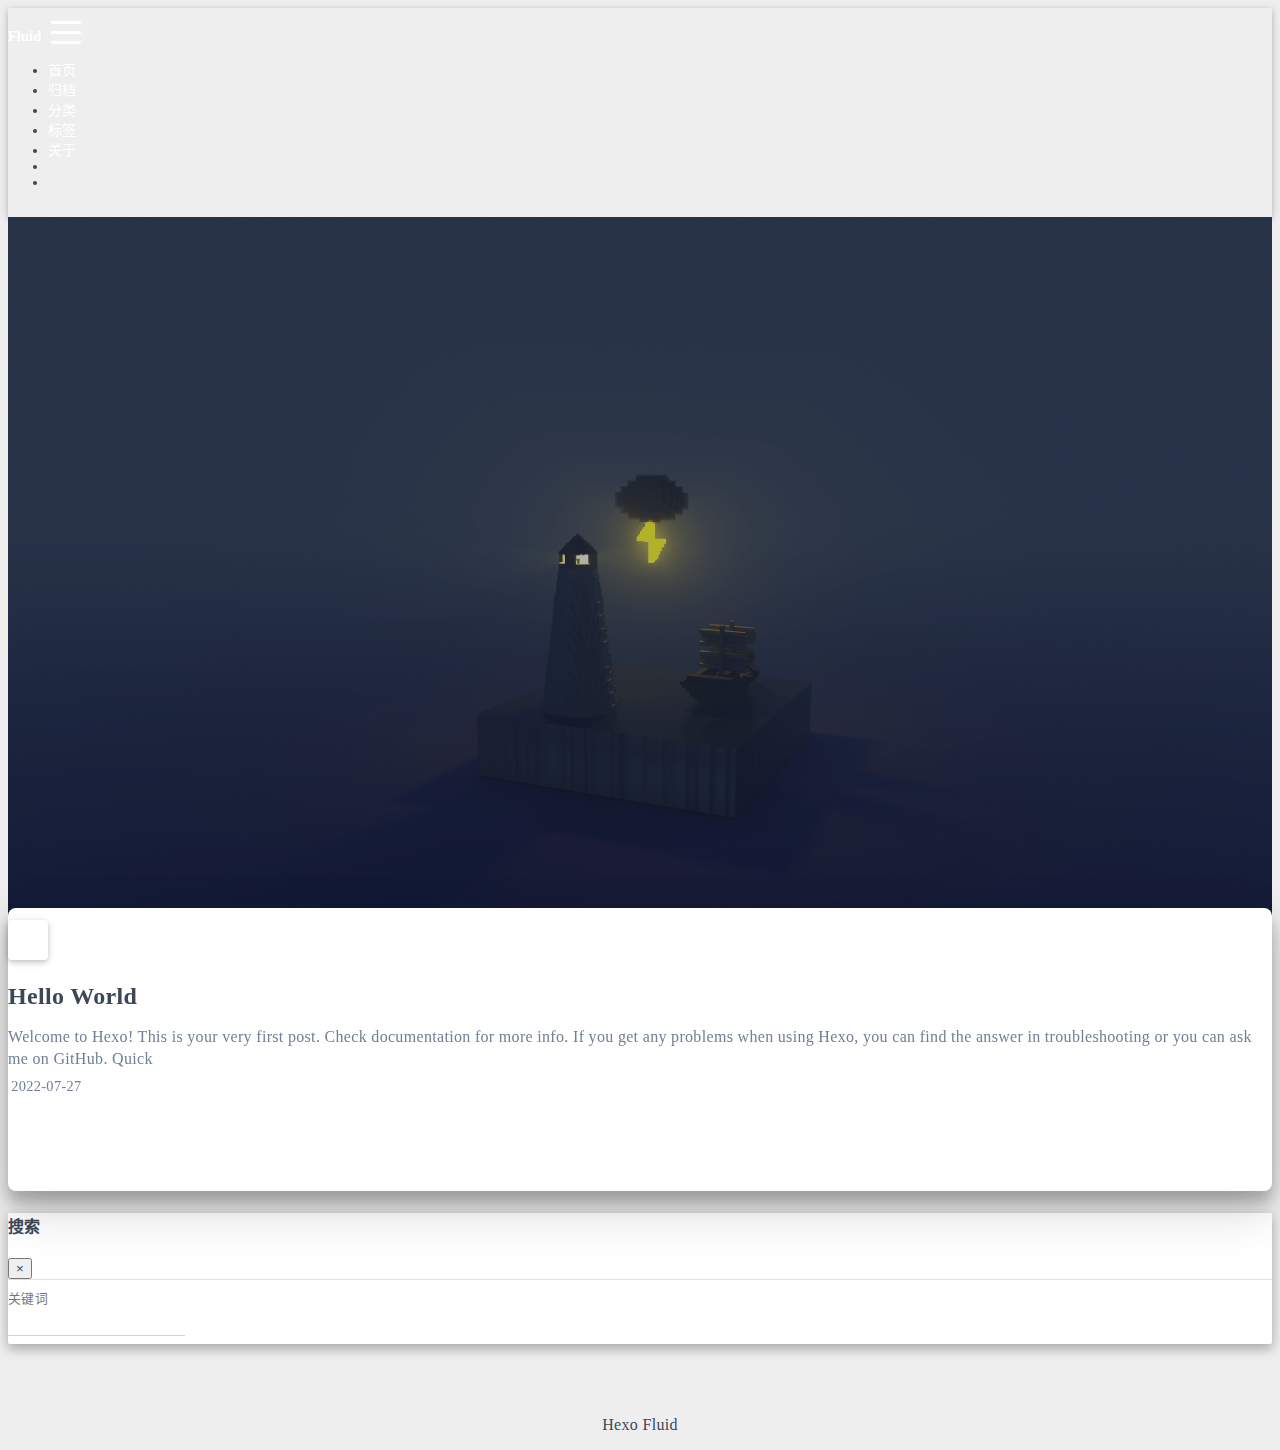
==== commit ccc4fd88: "Site updated: 2022-07-27 22:05:16" ====
--- a/index.html
+++ b/index.html
@@ -1,7 +1,7 @@
 
 
 <!DOCTYPE html>
-<html lang="en" data-default-color-scheme=auto>
+<html lang="zh-CN" data-default-color-scheme=auto>
 
 
 
@@ -13,20 +13,20 @@
   <meta http-equiv="x-ua-compatible" content="ie=edge">
   
   <meta name="theme-color" content="#2f4154">
-  <meta name="author" content="John Doe">
+  <meta name="author" content="Amy">
   <meta name="keywords" content="">
   
     <meta property="og:type" content="website">
-<meta property="og:title" content="Hexo">
-<meta property="og:url" content="http://example.com/index.html">
-<meta property="og:site_name" content="Hexo">
-<meta property="og:locale" content="en_US">
-<meta property="article:author" content="John Doe">
+<meta property="og:title" content="欢迎来到互联网">
+<meta property="og:url" content="https://zhcnchatbot.github.io/index.html">
+<meta property="og:site_name" content="欢迎来到互联网">
+<meta property="og:locale" content="zh_CN">
+<meta property="article:author" content="Amy">
 <meta name="twitter:card" content="summary_large_image">
   
   
   
-  <title>Hexo</title>
+  <title>欢迎来到互联网</title>
 
   <link  rel="stylesheet" href="https://lib.baomitu.com/twitter-bootstrap/4.6.1/css/bootstrap.min.css" />
 
@@ -58,7 +58,7 @@
   <script id="fluid-configs">
     var Fluid = window.Fluid || {};
     Fluid.ctx = Object.assign({}, Fluid.ctx)
-    var CONFIG = {"hostname":"example.com","root":"/","version":"1.9.2","typing":{"enable":true,"typeSpeed":70,"cursorChar":"_","loop":false,"scope":[]},"anchorjs":{"enable":true,"element":"h1,h2,h3,h4,h5,h6","placement":"left","visible":"hover","icon":""},"progressbar":{"enable":true,"height_px":3,"color":"#29d","options":{"showSpinner":false,"trickleSpeed":100}},"code_language":{"enable":true,"default":"TEXT"},"copy_btn":true,"image_caption":{"enable":true},"image_zoom":{"enable":true,"img_url_replace":["",""]},"toc":{"enable":true,"placement":"right","headingSelector":"h1,h2,h3,h4,h5,h6","collapseDepth":0},"lazyload":{"enable":true,"loading_img":"/img/loading.gif","onlypost":false,"offset_factor":2},"web_analytics":{"enable":false,"follow_dnt":true,"baidu":null,"google":null,"gtag":null,"tencent":{"sid":null,"cid":null},"woyaola":null,"cnzz":null,"leancloud":{"app_id":null,"app_key":null,"server_url":null,"path":"window.location.pathname","ignore_local":false}},"search_path":"/local-search.xml"};
+    var CONFIG = {"hostname":"zhcnchatbot.github.io","root":"/","version":"1.9.2","typing":{"enable":true,"typeSpeed":70,"cursorChar":"_","loop":false,"scope":[]},"anchorjs":{"enable":true,"element":"h1,h2,h3,h4,h5,h6","placement":"left","visible":"hover","icon":""},"progressbar":{"enable":true,"height_px":3,"color":"#29d","options":{"showSpinner":false,"trickleSpeed":100}},"code_language":{"enable":true,"default":"TEXT"},"copy_btn":true,"image_caption":{"enable":true},"image_zoom":{"enable":true,"img_url_replace":["",""]},"toc":{"enable":true,"placement":"right","headingSelector":"h1,h2,h3,h4,h5,h6","collapseDepth":0},"lazyload":{"enable":true,"loading_img":"/img/loading.gif","onlypost":false,"offset_factor":2},"web_analytics":{"enable":false,"follow_dnt":true,"baidu":null,"google":null,"gtag":null,"tencent":{"sid":null,"cid":null},"woyaola":null,"cnzz":null,"leancloud":{"app_id":null,"app_key":null,"server_url":null,"path":"window.location.pathname","ignore_local":false}},"search_path":"/local-search.xml"};
 
     if (CONFIG.web_analytics.follow_dnt) {
       var dntVal = navigator.doNotTrack || window.doNotTrack || navigator.msDoNotTrack;
@@ -104,7 +104,7 @@
             <li class="nav-item">
               <a class="nav-link" href="/">
                 <i class="iconfont icon-home-fill"></i>
-                Home
+                首页
               </a>
             </li>
           
@@ -116,7 +116,7 @@
             <li class="nav-item">
               <a class="nav-link" href="/archives/">
                 <i class="iconfont icon-archive-fill"></i>
-                Archives
+                归档
               </a>
             </li>
           
@@ -128,7 +128,7 @@
             <li class="nav-item">
               <a class="nav-link" href="/categories/">
                 <i class="iconfont icon-category-fill"></i>
-                Categories
+                分类
               </a>
             </li>
           
@@ -140,7 +140,7 @@
             <li class="nav-item">
               <a class="nav-link" href="/tags/">
                 <i class="iconfont icon-tags-fill"></i>
-                Tags
+                标签
               </a>
             </li>
           
@@ -152,7 +152,7 @@
             <li class="nav-item">
               <a class="nav-link" href="/about/">
                 <i class="iconfont icon-user-fill"></i>
-                About
+                关于
               </a>
             </li>
           
@@ -273,7 +273,7 @@
   <div class="modal-dialog modal-dialog-scrollable modal-lg" role="document">
     <div class="modal-content">
       <div class="modal-header text-center">
-        <h4 class="modal-title w-100 font-weight-bold">Search</h4>
+        <h4 class="modal-title w-100 font-weight-bold">搜索</h4>
         <button type="button" id="local-search-close" class="close" data-dismiss="modal" aria-label="Close">
           <span aria-hidden="true">&times;</span>
         </button>
@@ -281,7 +281,7 @@
       <div class="modal-body mx-3">
         <div class="md-form mb-5">
           <input type="text" id="local-search-input" class="form-control validate">
-          <label data-error="x" data-success="v" for="local-search-input">Keyword</label>
+          <label data-error="x" data-success="v" for="local-search-input">关键词</label>
         </div>
         <div class="list-group" id="local-search-result"></div>
       </div>
@@ -367,7 +367,7 @@
   
 
   <noscript>
-    <div class="noscript-warning">Blog works best with JavaScript enabled</div>
+    <div class="noscript-warning">博客在允许 JavaScript 运行的环境下浏览效果更佳</div>
   </noscript>
 </body>
 </html>
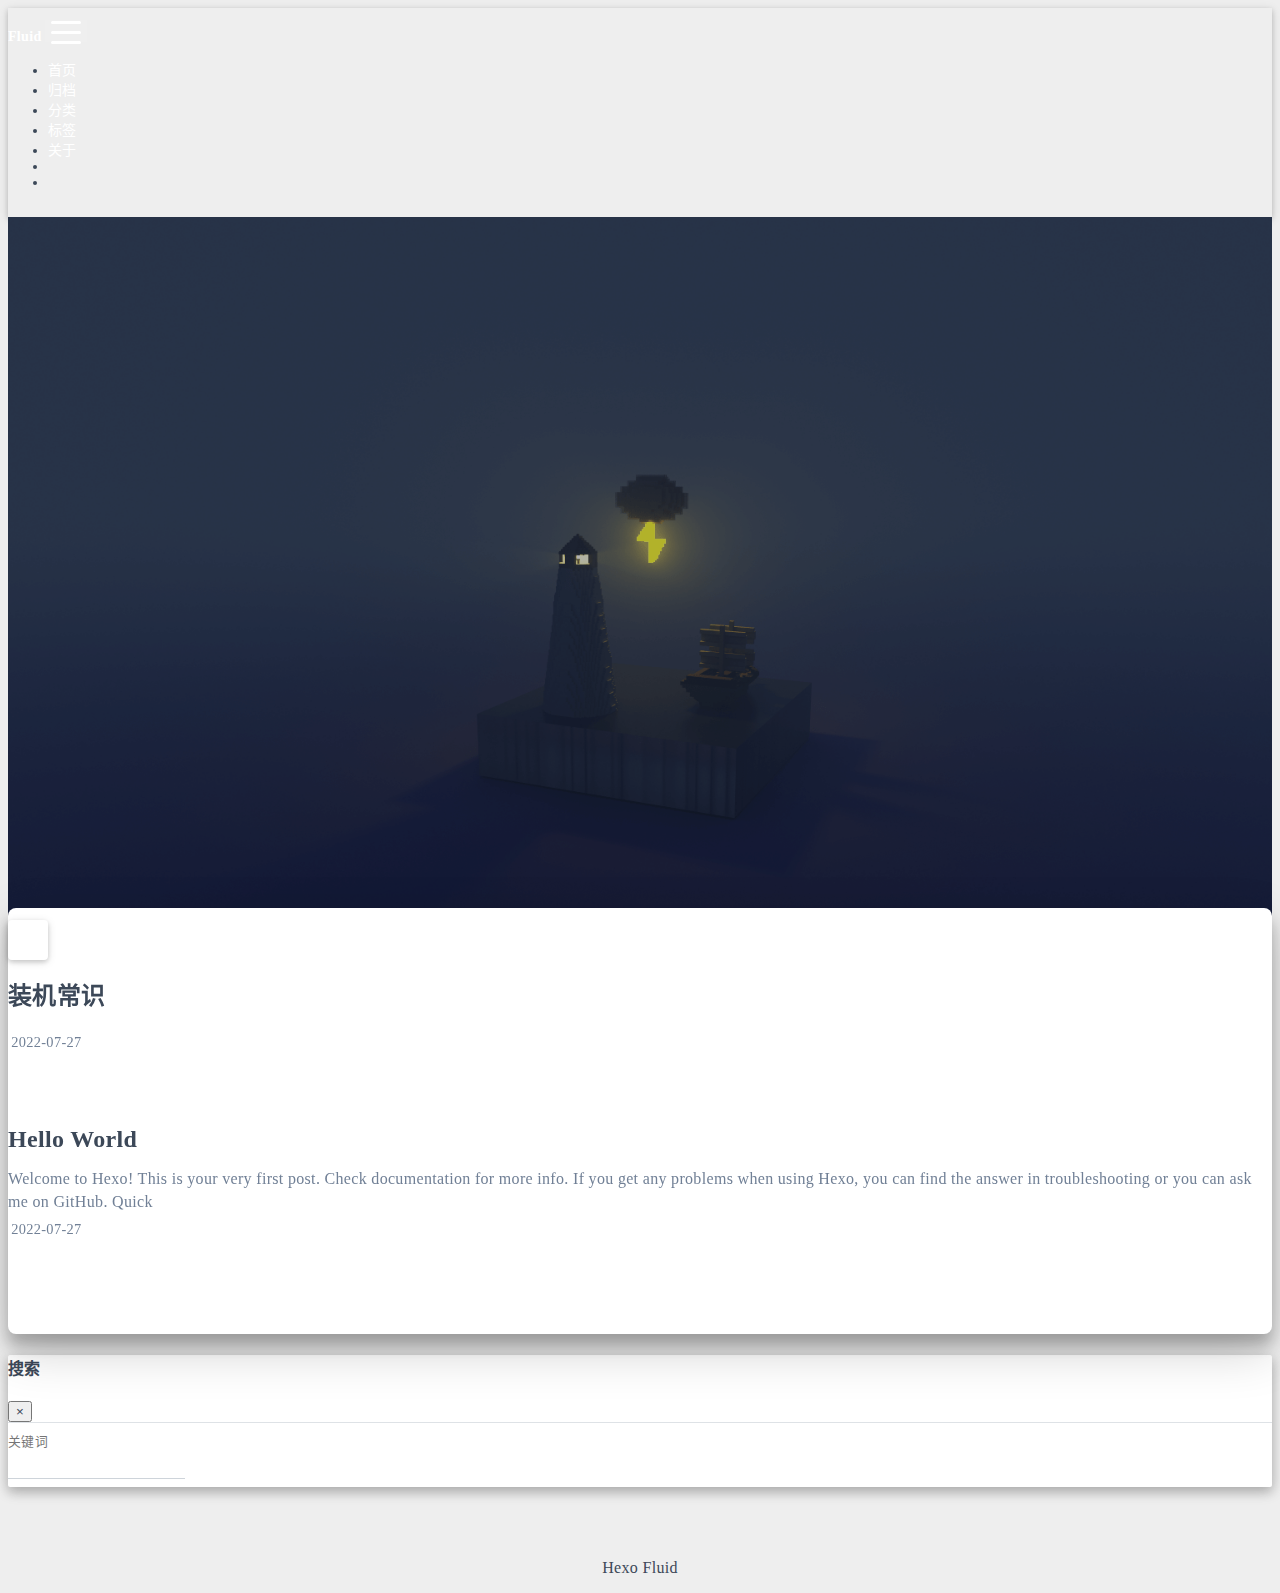
==== commit c3ddda92: "Site updated: 2022-07-27 22:27:54" ====
--- a/index.html
+++ b/index.html
@@ -11,6 +11,8 @@
   <link rel="icon" href="/img/fluid.png">
   <meta name="viewport" content="width=device-width, initial-scale=1.0, maximum-scale=5.0, shrink-to-fit=no">
   <meta http-equiv="x-ua-compatible" content="ie=edge">
+  
+    <meta http-equiv="Content-Security-Policy" content="upgrade-insecure-requests">
   
   <meta name="theme-color" content="#2f4154">
   <meta name="author" content="Amy">
@@ -185,7 +187,7 @@
       <div class="banner-text text-center fade-in-up">
         <div class="h2">
           
-            <span id="subtitle" data-typed-text="An elegant Material-Design theme for Hexo"></span>
+            <span id="subtitle" data-typed-text="欢迎来到互联网"></span>
           
         </div>
 
@@ -223,13 +225,46 @@
     <article class="col-12 col-md-12 mx-auto index-info">
       <h1 class="index-header">
         
-        <a href="/2022/07/27/hello-world/" target="_self">
+        <a href="/2022/07/27/%E8%A3%85%E6%9C%BA%E5%B8%B8%E8%AF%86/" target="_blank">
+          装机常识
+        </a>
+      </h1>
+
+      
+      <a class="index-excerpt index-excerpt__noimg" href="/2022/07/27/%E8%A3%85%E6%9C%BA%E5%B8%B8%E8%AF%86/" target="_blank">
+        <div>
+          
+        </div>
+      </a>
+
+      <div class="index-btm post-metas">
+        
+          <div class="post-meta mr-3">
+            <i class="iconfont icon-date"></i>
+            <time datetime="2022-07-27 22:13" pubdate>
+              2022-07-27
+            </time>
+          </div>
+        
+        
+        
+      </div>
+    </article>
+  </div>
+
+  <div class="row mx-auto index-card">
+    
+    
+    <article class="col-12 col-md-12 mx-auto index-info">
+      <h1 class="index-header">
+        
+        <a href="/2022/07/27/hello-world/" target="_blank">
           Hello World
         </a>
       </h1>
 
       
-      <a class="index-excerpt index-excerpt__noimg" href="/2022/07/27/hello-world/" target="_self">
+      <a class="index-excerpt index-excerpt__noimg" href="/2022/07/27/hello-world/" target="_blank">
         <div>
           Welcome to Hexo! This is your very first post. Check documentation for more info. If you get any problems when using Hexo, you can find the answer in troubleshooting or you can ask me on GitHub. Quick
         </div>
